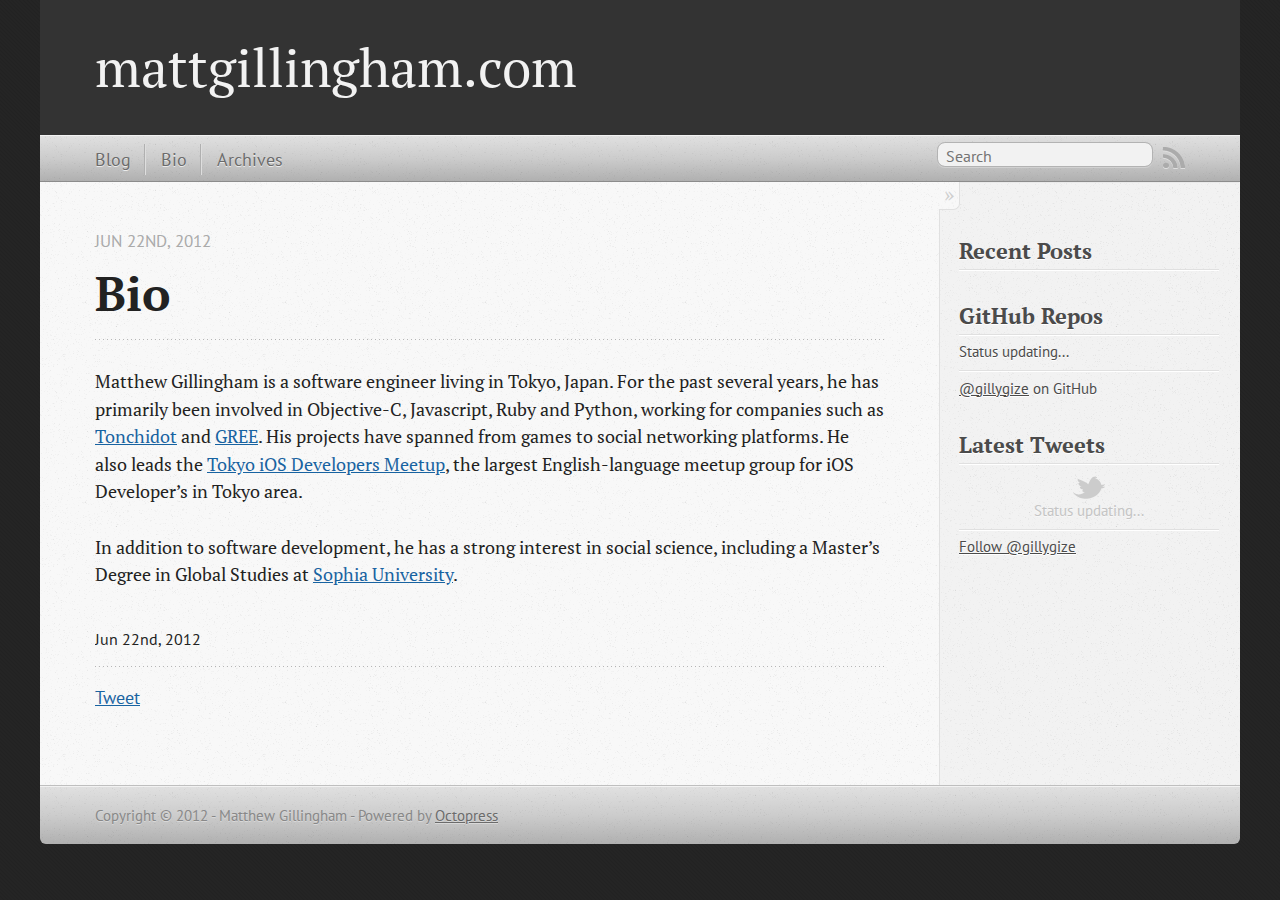
==== bio/index.html @ da64ce25 "Site updated at 2012-06-22 06:05:21 UTC" ====
<!DOCTYPE html>
<!--[if IEMobile 7 ]><html class="no-js iem7"><![endif]-->
<!--[if lt IE 9]><html class="no-js lte-ie8"><![endif]-->
<!--[if (gt IE 8)|(gt IEMobile 7)|!(IEMobile)|!(IE)]><!--><html class="no-js" lang="en"><!--<![endif]-->
<head>
  <meta charset="utf-8">
  <title>Bio - mattgillingham.com</title>
  <meta name="author" content="Matthew Gillingham">

  
  <meta name="description" content="Bio Jun 22nd, 2012 Matthew Gillingham is a software engineer living in Tokyo, Japan. For the past several years, he has primarily been involved in &hellip;">
  

  <!-- http://t.co/dKP3o1e -->
  <meta name="HandheldFriendly" content="True">
  <meta name="MobileOptimized" content="320">
  <meta name="viewport" content="width=device-width, initial-scale=1">

  
  <link rel="canonical" href="http://gillygize.github.com/bio/">
  <link href="/favicon.png" rel="icon">
  <link href="/stylesheets/screen.css" media="screen, projection" rel="stylesheet" type="text/css">
  <script src="/javascripts/modernizr-2.0.js"></script>
  <script src="/javascripts/ender.js"></script>
  <script src="/javascripts/octopress.js" type="text/javascript"></script>
  <link href="/atom.xml" rel="alternate" title="mattgillingham.com" type="application/atom+xml">
  <!--Fonts from Google"s Web font directory at http://google.com/webfonts -->
<link href="http://fonts.googleapis.com/css?family=PT+Serif:regular,italic,bold,bolditalic" rel="stylesheet" type="text/css">
<link href="http://fonts.googleapis.com/css?family=PT+Sans:regular,italic,bold,bolditalic" rel="stylesheet" type="text/css">

  
  <script type="text/javascript">
    var _gaq = _gaq || [];
    _gaq.push(['_setAccount', 'UA-32860506-1']);
    _gaq.push(['_trackPageview']);

    (function() {
      var ga = document.createElement('script'); ga.type = 'text/javascript'; ga.async = true;
      ga.src = ('https:' == document.location.protocol ? 'https://ssl' : 'http://www') + '.google-analytics.com/ga.js';
      var s = document.getElementsByTagName('script')[0]; s.parentNode.insertBefore(ga, s);
    })();
  </script>


</head>

<body   >
  <header role="banner"><hgroup>
  <h1><a href="/">mattgillingham.com</a></h1>
  
</hgroup>

</header>
  <nav role="navigation"><ul class="subscription" data-subscription="rss">
  <li><a href="/atom.xml" rel="subscribe-rss" title="subscribe via RSS">RSS</a></li>
  
</ul>
  
<form action="http://google.com/search" method="get">
  <fieldset role="search">
    <input type="hidden" name="q" value="site:gillygize.github.com" />
    <input class="search" type="text" name="q" results="0" placeholder="Search"/>
  </fieldset>
</form>
  
<ul class="main-navigation">
  <li><a href="/">Blog</a></li>
  <li><a href="/bio/">Bio</a></li>
  <li><a href="/blog/archives">Archives</a></li>
</ul>

</nav>
  <div id="main">
    <div id="content">
      <div>
<article role="article">
  
  <header>
    <h1 class="entry-title">Bio</h1>
    <p class="meta">








  


<time datetime="2012-06-22T14:16:00+09:00" pubdate data-updated="true">Jun 22<span>nd</span>, 2012</time></p>
  </header>
  
  <p>Matthew Gillingham is a software engineer living in Tokyo, Japan.  For the past several years, he has primarily been involved in Objective-C, Javascript, Ruby and Python, working for companies such as <a href="http://www.tonchidot.com">Tonchidot</a> and <a href="http://www.gree-corp.com">GREE</a>.  His projects have spanned from games to social networking platforms.  He also leads the <a href="http://www.meetup.com/TokyoiOSMeetup/">Tokyo iOS Developers Meetup</a>, the largest English-language meetup group for iOS Developer&#8217;s in Tokyo area.</p>

<p>In addition to software development, he has a strong interest in social science, including a Master&#8217;s Degree in Global Studies at <a href="http://www.sophia.ac.jp/eng">Sophia University</a>.</p>

  
    <footer>
      <p class="meta">
        
        








  


<time datetime="2012-06-22T14:16:00+09:00" pubdate data-updated="true">Jun 22<span>nd</span>, 2012</time>
        
      </p>
      
        <div class="sharing">
  
  <a href="http://twitter.com/share" class="twitter-share-button" data-url="http://gillygize.github.com/bio/index.html" data-via="gillygize" data-counturl="http://gillygize.github.com/bio/index.html" >Tweet</a>
  
  
  
</div>

      
    </footer>
  
</article>

</div>

<aside class="sidebar">
  
    <section>
  <h1>Recent Posts</h1>
  <ul id="recent_posts">
    
  </ul>
</section>

<section>
  <h1>GitHub Repos</h1>
  <ul id="gh_repos">
    <li class="loading">Status updating...</li>
  </ul>
  
  <a href="https://github.com/gillygize">@gillygize</a> on GitHub
  
  <script type="text/javascript">
    $.domReady(function(){
        if (!window.jXHR){
            var jxhr = document.createElement('script');
            jxhr.type = 'text/javascript';
            jxhr.src = '/javascripts/libs/jXHR.js';
            var s = document.getElementsByTagName('script')[0];
            s.parentNode.insertBefore(jxhr, s);
        }

        github.showRepos({
            user: 'gillygize',
            count: 1,
            skip_forks: true,
            target: '#gh_repos'
        });
    });
  </script>
  <script src="/javascripts/github.js" type="text/javascript"> </script>
</section>


<section>
  <h1>Latest Tweets</h1>
  <ul id="tweets">
    <li class="loading">Status updating...</li>
  </ul>
  <script type="text/javascript">
    $.domReady(function(){
      getTwitterFeed("gillygize", 4, false);
    });
  </script>
  <script src="/javascripts/twitter.js" type="text/javascript"> </script>
  
    <a href="http://twitter.com/gillygize" class="twitter-follow-button" data-show-count="false">Follow @gillygize</a>
  
</section>





  
</aside>


    </div>
  </div>
  <footer role="contentinfo"><p>
  Copyright &copy; 2012 - Matthew Gillingham -
  <span class="credit">Powered by <a href="http://octopress.org">Octopress</a></span>
</p>

</footer>
  







  <script type="text/javascript">
    (function(){
      var twitterWidgets = document.createElement('script');
      twitterWidgets.type = 'text/javascript';
      twitterWidgets.async = true;
      twitterWidgets.src = 'http://platform.twitter.com/widgets.js';
      document.getElementsByTagName('head')[0].appendChild(twitterWidgets);
    })();
  </script>





</body>
</html>
---- stylesheets/screen.css ----
html,body,div,span,applet,object,iframe,h1,h2,h3,h4,h5,h6,p,blockquote,pre,a,abbr,acronym,address,big,cite,code,del,dfn,em,img,ins,kbd,q,s,samp,small,strike,strong,sub,sup,tt,var,b,u,i,center,dl,dt,dd,ol,ul,li,fieldset,form,label,legend,table,caption,tbody,tfoot,thead,tr,th,td,article,aside,canvas,details,embed,figure,figcaption,footer,header,hgroup,menu,nav,output,ruby,section,summary,time,mark,audio,video{margin:0;padding:0;border:0;font-size:100%;font:inherit;vertical-align:baseline}body{line-height:1}ol,ul{list-style:none}table{border-collapse:collapse;border-spacing:0}caption,th,td{text-align:left;font-weight:normal;vertical-align:middle}q,blockquote{quotes:none}q:before,q:after,blockquote:before,blockquote:after{content:"";content:none}a img{border:none}article,aside,details,figcaption,figure,footer,header,hgroup,menu,nav,section,summary{display:block}article,aside,details,figcaption,figure,footer,header,hgroup,menu,nav,section,summary{display:block}a{color:#1863a1}a:visited{color:#751590}a:focus{color:#0181eb}a:hover{color:#0181eb}a:active{color:#01579f}aside.sidebar a{color:#1863a1}aside.sidebar a:focus{color:#0181eb}aside.sidebar a:hover{color:#0181eb}aside.sidebar a:active{color:#01579f}a{-webkit-transition:color 0.3s;-moz-transition:color 0.3s;-ms-transition:color 0.3s;-o-transition:color 0.3s;transition:color 0.3s}html{background:#252525 url('/images/line-tile.png?1340334889') top left}body>div{background:#f2f2f2 url('/images/noise.png?1340334889') top left;border-bottom:1px solid #bfbfbf}body>div>div{background:#f8f8f8 url('/images/noise.png?1340334889') top left;border-right:1px solid #e0e0e0}.heading,body>header h1,h1,h2,h3,h4,h5,h6{font-family:"PT Serif","Georgia","Helvetica Neue",Arial,sans-serif}.sans,body>header h2,article header p.meta,article>footer,#content .blog-index footer,html .gist .gist-file .gist-meta,#blog-archives a.category,#blog-archives time,aside.sidebar section,body>footer{font-family:"PT Sans","Helvetica Neue",Arial,sans-serif}.serif,body,#content .blog-index a[rel=full-article]{font-family:"PT Serif",Georgia,Times,"Times New Roman",serif}.mono,pre,code,tt,p code,li code{font-family:Menlo,Monaco,"Andale Mono","lucida console","Courier New",monospace}body>header h1{font-size:2.2em;font-family:"PT Serif","Georgia","Helvetica Neue",Arial,sans-serif;font-weight:normal;line-height:1.2em;margin-bottom:0.6667em}body>header h2{font-family:"PT Serif","Georgia","Helvetica Neue",Arial,sans-serif}body{line-height:1.5em;color:#222}h1{font-size:2.2em;line-height:1.2em}@media only screen and (min-width: 992px){body{font-size:1.15em}h1{font-size:2.6em;line-height:1.2em}}h1,h2,h3,h4,h5,h6{text-rendering:optimizelegibility;margin-bottom:1em;font-weight:bold}h2,section h1{font-size:1.5em}h3,section h2,section section h1{font-size:1.3em}h4,section h3,section section h2,section section section h1{font-size:1em}h5,section h4,section section h3{font-size:.9em}h6,section h5,section section h4,section section section h3{font-size:.8em}p,blockquote,ul,ol{margin-bottom:1.5em}ul{list-style-type:disc}ul ul{list-style-type:circle;margin-bottom:0px}ul ul ul{list-style-type:square;margin-bottom:0px}ol{list-style-type:decimal}ol ol{list-style-type:lower-alpha;margin-bottom:0px}ol ol ol{list-style-type:lower-roman;margin-bottom:0px}ul,ul ul,ul ol,ol,ol ul,ol ol{margin-left:1.3em}strong{font-weight:bold}em{font-style:italic}sup,sub{font-size:0.8em;position:relative;display:inline-block}sup{top:-0.5em}sub{bottom:-0.5em}q{font-style:italic}q:before{content:"\201C"}q:after{content:"\201D"}em,dfn{font-style:italic}strong,dfn{font-weight:bold}del,s{text-decoration:line-through}abbr,acronym{border-bottom:1px dotted;cursor:help}sub,sup{line-height:0}hr{margin-bottom:0.2em}small{font-size:.8em}big{font-size:1.2em}blockquote{font-style:italic;position:relative;font-size:1.2em;line-height:1.5em;padding-left:1em;border-left:4px solid rgba(170,170,170,0.5)}blockquote cite{font-style:italic}blockquote cite a{color:#aaa !important;word-wrap:break-word}blockquote cite:before{content:'\2014';padding-right:.3em;padding-left:.3em;color:#aaa}@media only screen and (min-width: 992px){blockquote{padding-left:1.5em;border-left-width:4px}}.pullquote-right:before,.pullquote-left:before{padding:0;border:none;content:attr(data-pullquote);float:right;width:45%;margin:.5em 0 1em 1.5em;position:relative;top:7px;font-size:1.4em;line-height:1.45em}.pullquote-left:before{float:left;margin:.5em 1.5em 1em 0}.force-wrap,article a,aside.sidebar a{white-space:-moz-pre-wrap;white-space:-pre-wrap;white-space:-o-pre-wrap;white-space:pre-wrap;word-wrap:break-word}.group,body>header,body>nav,body>footer,body #content>article,body #content>div>article,body #content>div>section,body div.pagination,aside.sidebar,#main,#content,.sidebar{*zoom:1}.group:after,body>header:after,body>nav:after,body>footer:after,body #content>article:after,body #content>div>article:after,body #content>div>section:after,body div.pagination:after,aside.sidebar:after,#main:after,#content:after,.sidebar:after{content:"";display:table;clear:both}body{-webkit-text-size-adjust:none;max-width:1200px;position:relative;margin:0 auto}body>header,body>nav,body>footer,body #content>article,body #content>div>article,body #content>div>section{padding-left:18px;padding-right:18px}@media only screen and (min-width: 480px){body>header,body>nav,body>footer,body #content>article,body #content>div>article,body #content>div>section{padding-left:25px;padding-right:25px}}@media only screen and (min-width: 768px){body>header,body>nav,body>footer,body #content>article,body #content>div>article,body #content>div>section{padding-left:35px;padding-right:35px}}@media only screen and (min-width: 992px){body>header,body>nav,body>footer,body #content>article,body #content>div>article,body #content>div>section{padding-left:55px;padding-right:55px}}body div.pagination{margin-left:18px;margin-right:18px}@media only screen and (min-width: 480px){body div.pagination{margin-left:25px;margin-right:25px}}@media only screen and (min-width: 768px){body div.pagination{margin-left:35px;margin-right:35px}}@media only screen and (min-width: 992px){body div.pagination{margin-left:55px;margin-right:55px}}body>header{font-size:1em;padding-top:1.5em;padding-bottom:1.5em}#content{overflow:hidden}#content>div,#content>article{width:100%}aside.sidebar{float:none;padding:0 18px 1px;background-color:#f7f7f7;border-top:1px solid #e0e0e0}.flex-content,article img,article video,article .flash-video,aside.sidebar img{max-width:100%;height:auto}.basic-alignment.left,article img.left,article video.left,article .left.flash-video,aside.sidebar img.left{float:left;margin-right:1.5em}.basic-alignment.right,article img.right,article video.right,article .right.flash-video,aside.sidebar img.right{float:right;margin-left:1.5em}.basic-alignment.center,article img.center,article video.center,article .center.flash-video,aside.sidebar img.center{display:block;margin:0 auto 1.5em}.basic-alignment.left,article img.left,article video.left,article .left.flash-video,aside.sidebar img.left,.basic-alignment.right,article img.right,article video.right,article .right.flash-video,aside.sidebar img.right{margin-bottom:.8em}.toggle-sidebar,.no-sidebar .toggle-sidebar{display:none}@media only screen and (min-width: 750px){body.sidebar-footer aside.sidebar{float:none;width:auto;clear:left;margin:0;padding:0 35px 1px;background-color:#f7f7f7;border-top:1px solid #eaeaea}body.sidebar-footer aside.sidebar section.odd,body.sidebar-footer aside.sidebar section.even{float:left;width:48%}body.sidebar-footer aside.sidebar section.odd{margin-left:0}body.sidebar-footer aside.sidebar section.even{margin-left:4%}body.sidebar-footer aside.sidebar.thirds section{width:30%;margin-left:5%}body.sidebar-footer aside.sidebar.thirds section.first{margin-left:0;clear:both}}body.sidebar-footer #content{margin-right:0px}body.sidebar-footer .toggle-sidebar{display:none}@media only screen and (min-width: 550px){body>header{font-size:1em}}@media only screen and (min-width: 750px){aside.sidebar{float:none;width:auto;clear:left;margin:0;padding:0 35px 1px;background-color:#f7f7f7;border-top:1px solid #eaeaea}aside.sidebar section.odd,aside.sidebar section.even{float:left;width:48%}aside.sidebar section.odd{margin-left:0}aside.sidebar section.even{margin-left:4%}aside.sidebar.thirds section{width:30%;margin-left:5%}aside.sidebar.thirds section.first{margin-left:0;clear:both}}@media only screen and (min-width: 768px){body{-webkit-text-size-adjust:auto}body>header{font-size:1.2em}#main{padding:0;margin:0 auto}#content{overflow:visible;margin-right:240px;position:relative}.no-sidebar #content{margin-right:0;border-right:0}.collapse-sidebar #content{margin-right:20px}#content>div,#content>article{padding-top:17.5px;padding-bottom:17.5px;float:left}aside.sidebar{width:210px;padding:0 15px 15px;background:none;clear:none;float:left;margin:0 -100% 0 0}aside.sidebar section{width:auto;margin-left:0}aside.sidebar section.odd,aside.sidebar section.even{float:none;width:auto;margin-left:0}.collapse-sidebar aside.sidebar{float:none;width:auto;clear:left;margin:0;padding:0 35px 1px;background-color:#f7f7f7;border-top:1px solid #eaeaea}.collapse-sidebar aside.sidebar section.odd,.collapse-sidebar aside.sidebar section.even{float:left;width:48%}.collapse-sidebar aside.sidebar section.odd{margin-left:0}.collapse-sidebar aside.sidebar section.even{margin-left:4%}.collapse-sidebar aside.sidebar.thirds section{width:30%;margin-left:5%}.collapse-sidebar aside.sidebar.thirds section.first{margin-left:0;clear:both}}@media only screen and (min-width: 992px){body>header{font-size:1.3em}#content{margin-right:300px}#content>div,#content>article{padding-top:27.5px;padding-bottom:27.5px}aside.sidebar{width:260px;padding:1.2em 20px 20px}.collapse-sidebar aside.sidebar{padding-left:55px;padding-right:55px}}@media only screen and (min-width: 768px){ul,ol{margin-left:0}}body>header{background:#333}body>header h1{display:inline-block;margin:0}body>header h1 a,body>header h1 a:visited,body>header h1 a:hover{color:#f2f2f2;text-decoration:none}body>header h2{margin:.2em 0 0;font-size:1em;color:#aaa;font-weight:normal}body>nav{position:relative;background-color:#ccc;background:url('/images/noise.png?1340334889'),-webkit-gradient(linear, 50% 0%, 50% 100%, color-stop(0%, #e0e0e0), color-stop(50%, #cccccc), color-stop(100%, #b0b0b0));background:url('/images/noise.png?1340334889'),-webkit-linear-gradient(#e0e0e0,#cccccc,#b0b0b0);background:url('/images/noise.png?1340334889'),-moz-linear-gradient(#e0e0e0,#cccccc,#b0b0b0);background:url('/images/noise.png?1340334889'),-o-linear-gradient(#e0e0e0,#cccccc,#b0b0b0);background:url('/images/noise.png?1340334889'),-ms-linear-gradient(#e0e0e0,#cccccc,#b0b0b0);background:url('/images/noise.png?1340334889'),linear-gradient(#e0e0e0,#cccccc,#b0b0b0);border-top:1px solid #f2f2f2;border-bottom:1px solid #8c8c8c;padding-top:.35em;padding-bottom:.35em}body>nav form{-webkit-background-clip:padding;-moz-background-clip:padding;background-clip:padding-box;margin:0;padding:0}body>nav form .search{padding:.3em .5em 0;font-size:.85em;font-family:"PT Sans","Helvetica Neue",Arial,sans-serif;line-height:1.1em;width:95%;-webkit-border-radius:0.5em;-moz-border-radius:0.5em;-ms-border-radius:0.5em;-o-border-radius:0.5em;border-radius:0.5em;-webkit-background-clip:padding;-moz-background-clip:padding;background-clip:padding-box;-webkit-box-shadow:#d1d1d1 0 1px;-moz-box-shadow:#d1d1d1 0 1px;box-shadow:#d1d1d1 0 1px;background-color:#f2f2f2;border:1px solid #b3b3b3;color:#888}body>nav form .search:focus{color:#444;border-color:#80b1df;-webkit-box-shadow:#80b1df 0 0 4px,#80b1df 0 0 3px inset;-moz-box-shadow:#80b1df 0 0 4px,#80b1df 0 0 3px inset;box-shadow:#80b1df 0 0 4px,#80b1df 0 0 3px inset;background-color:#fff;outline:none}body>nav fieldset[role=search]{float:right;width:48%}body>nav fieldset.mobile-nav{float:left;width:48%}body>nav fieldset.mobile-nav select{width:100%;font-size:.8em;border:1px solid #888}body>nav ul{display:none}@media only screen and (min-width: 550px){body>nav{font-size:.9em}body>nav ul{margin:0;padding:0;border:0;overflow:hidden;*zoom:1;float:left;display:block;padding-top:.15em}body>nav ul li{list-style-image:none;list-style-type:none;margin-left:0;white-space:nowrap;display:inline;float:left;padding-left:0;padding-right:0}body>nav ul li:first-child,body>nav ul li.first{padding-left:0}body>nav ul li:last-child{padding-right:0}body>nav ul li.last{padding-right:0}body>nav ul.subscription{margin-left:.8em;float:right}body>nav ul.subscription li:last-child a{padding-right:0}body>nav ul li{margin:0}body>nav a{color:#6b6b6b;font-family:"PT Sans","Helvetica Neue",Arial,sans-serif;text-shadow:#ebebeb 0 1px;float:left;text-decoration:none;font-size:1.1em;padding:.1em 0;line-height:1.5em}body>nav a:visited{color:#6b6b6b}body>nav a:hover{color:#2b2b2b}body>nav li+li{border-left:1px solid #b0b0b0;margin-left:.8em}body>nav li+li a{padding-left:.8em;border-left:1px solid #dedede}body>nav form{float:right;text-align:left;padding-left:.8em;width:175px}body>nav form .search{width:93%;font-size:.95em;line-height:1.2em}body>nav ul[data-subscription$=email]+form{width:97px}body>nav ul[data-subscription$=email]+form .search{width:91%}body>nav fieldset.mobile-nav{display:none}body>nav fieldset[role=search]{width:99%}}@media only screen and (min-width: 992px){body>nav form{width:215px}body>nav ul[data-subscription$=email]+form{width:147px}}.no-placeholder body>nav .search{background:#f2f2f2 url('/images/search.png?1340334889') 0.3em 0.25em no-repeat;text-indent:1.3em}@media only screen and (min-width: 550px){.maskImage body>nav ul[data-subscription$=email]+form{width:123px}}@media only screen and (min-width: 992px){.maskImage body>nav ul[data-subscription$=email]+form{width:173px}}.maskImage ul.subscription{position:relative;top:.2em}.maskImage ul.subscription li,.maskImage ul.subscription a{border:0;padding:0}.maskImage a[rel=subscribe-rss]{position:relative;top:0px;text-indent:-999999em;background-color:#dedede;border:0;padding:0}.maskImage a[rel=subscribe-rss],.maskImage a[rel=subscribe-rss]:after{-webkit-mask-image:url('/images/rss.png?1340334889');-moz-mask-image:url('/images/rss.png?1340334889');-ms-mask-image:url('/images/rss.png?1340334889');-o-mask-image:url('/images/rss.png?1340334889');mask-image:url('/images/rss.png?1340334889');-webkit-mask-repeat:no-repeat;-moz-mask-repeat:no-repeat;-ms-mask-repeat:no-repeat;-o-mask-repeat:no-repeat;mask-repeat:no-repeat;width:22px;height:22px}.maskImage a[rel=subscribe-rss]:after{content:"";position:absolute;top:-1px;left:0;background-color:#ababab}.maskImage a[rel=subscribe-rss]:hover:after{background-color:#9e9e9e}.maskImage a[rel=subscribe-email]{position:relative;top:0px;text-indent:-999999em;background-color:#dedede;border:0;padding:0}.maskImage a[rel=subscribe-email],.maskImage a[rel=subscribe-email]:after{-webkit-mask-image:url('/images/email.png?1340334889');-moz-mask-image:url('/images/email.png?1340334889');-ms-mask-image:url('/images/email.png?1340334889');-o-mask-image:url('/images/email.png?1340334889');mask-image:url('/images/email.png?1340334889');-webkit-mask-repeat:no-repeat;-moz-mask-repeat:no-repeat;-ms-mask-repeat:no-repeat;-o-mask-repeat:no-repeat;mask-repeat:no-repeat;width:28px;height:22px}.maskImage a[rel=subscribe-email]:after{content:"";position:absolute;top:-1px;left:0;background-color:#ababab}.maskImage a[rel=subscribe-email]:hover:after{background-color:#9e9e9e}article{padding-top:1em}article header{position:relative;padding-top:2em;padding-bottom:1em;margin-bottom:1em;background:url('[data-uri]') bottom left repeat-x}article header h1{margin:0}article header h1 a{text-decoration:none}article header h1 a:hover{text-decoration:underline}article header p{font-size:.9em;color:#aaa;margin:0}article header p.meta{text-transform:uppercase;position:absolute;top:0}@media only screen and (min-width: 768px){article header{margin-bottom:1.5em;padding-bottom:1em;background:url('[data-uri]') bottom left repeat-x}}article h2{padding-top:0.8em;background:url('[data-uri]') top left repeat-x}.entry-content article h2:first-child,article header+h2{padding-top:0}article h2:first-child,article header+h2{background:none}article .feature{padding-top:.5em;margin-bottom:1em;padding-bottom:1em;background:url('[data-uri]') bottom left repeat-x;font-size:2.0em;font-style:italic;line-height:1.3em}article img,article video,article .flash-video{-webkit-border-radius:0.3em;-moz-border-radius:0.3em;-ms-border-radius:0.3em;-o-border-radius:0.3em;border-radius:0.3em;-webkit-box-shadow:rgba(0,0,0,0.15) 0 1px 4px;-moz-box-shadow:rgba(0,0,0,0.15) 0 1px 4px;box-shadow:rgba(0,0,0,0.15) 0 1px 4px;-webkit-box-sizing:border-box;-moz-box-sizing:border-box;box-sizing:border-box;border:#fff 0.5em solid}article video,article .flash-video{margin:0 auto 1.5em}article video{display:block;width:100%}article .flash-video>div{position:relative;display:block;padding-bottom:56.25%;padding-top:1px;height:0;overflow:hidden}article .flash-video>div iframe,article .flash-video>div object,article .flash-video>div embed{position:absolute;top:0;left:0;width:100%;height:100%}article>footer{padding-bottom:2.5em;margin-top:2em}article>footer p.meta{margin-bottom:.8em;font-size:.85em;clear:both;overflow:hidden}.blog-index article+article{background:url('[data-uri]') top left repeat-x}#content .blog-index{padding-top:0;padding-bottom:0}#content .blog-index article{padding-top:2em}#content .blog-index article header{background:none;padding-bottom:0}#content .blog-index article h1{font-size:2.2em}#content .blog-index article h1 a{color:inherit}#content .blog-index article h1 a:hover{color:#0181eb}#content .blog-index a[rel=full-article]{background:#ebebeb;display:inline-block;padding:.4em .8em;margin-right:.5em;text-decoration:none;color:#666;-webkit-transition:background-color 0.5s;-moz-transition:background-color 0.5s;-ms-transition:background-color 0.5s;-o-transition:background-color 0.5s;transition:background-color 0.5s}#content .blog-index a[rel=full-article]:hover{background:#0181eb;text-shadow:none;color:#f8f8f8}#content .blog-index footer{margin-top:1em}.separator,article>footer .byline+time:before,article>footer time+time:before,article>footer .comments:before,article>footer .byline ~ .categories:before{content:"\2022 ";padding:0 .4em 0 .2em;display:inline-block}#content div.pagination{text-align:center;font-size:.95em;position:relative;background:url('[data-uri]') top left repeat-x;padding-top:1.5em;padding-bottom:1.5em}#content div.pagination a{text-decoration:none;color:#aaa}#content div.pagination a.prev{position:absolute;left:0}#content div.pagination a.next{position:absolute;right:0}#content div.pagination a:hover{color:#0181eb}#content div.pagination a[href*=archive]:before,#content div.pagination a[href*=archive]:after{content:'\2014';padding:0 .3em}p.meta+.sharing{padding-top:1em;padding-left:0;background:url('[data-uri]') top left repeat-x}#fb-root{display:none}.highlight,html .gist .gist-file .gist-syntax .gist-highlight{border:1px solid #05232b !important}.highlight table td.code,html .gist .gist-file .gist-syntax .gist-highlight table td.code{width:100%}.highlight .line-numbers,html .gist .gist-file .gist-syntax .gist-highlight .line-numbers{text-align:right;font-size:13px;line-height:1.45em;background:#073642 url('/images/noise.png?1340334889') top left !important;border-right:1px solid #00232c !important;-webkit-box-shadow:#083e4b -1px 0 inset;-moz-box-shadow:#083e4b -1px 0 inset;box-shadow:#083e4b -1px 0 inset;text-shadow:#021014 0 -1px;padding:.8em !important;-webkit-border-radius:0;-moz-border-radius:0;-ms-border-radius:0;-o-border-radius:0;border-radius:0}.highlight .line-numbers span,html .gist .gist-file .gist-syntax .gist-highlight .line-numbers span{color:#586e75 !important}figure.code,.gist-file,pre{-webkit-box-shadow:rgba(0,0,0,0.06) 0 0 10px;-moz-box-shadow:rgba(0,0,0,0.06) 0 0 10px;box-shadow:rgba(0,0,0,0.06) 0 0 10px}figure.code .highlight pre,.gist-file .highlight pre,pre .highlight pre{-webkit-box-shadow:none;-moz-box-shadow:none;box-shadow:none}html .gist .gist-file{margin-bottom:1.8em;position:relative;border:none;padding-top:26px !important}html .gist .gist-file .gist-syntax{border-bottom:0 !important;background:none !important}html .gist .gist-file .gist-syntax .gist-highlight{background:#002b36 !important}html .gist .gist-file .gist-meta{padding:.6em 0.8em;border:1px solid #083e4b !important;color:#586e75;font-size:.7em !important;background:#073642 url('/images/noise.png?1340334889') top left;line-height:1.5em}html .gist .gist-file .gist-meta a{color:#75878b !important;text-decoration:none}html .gist .gist-file .gist-meta a:hover{text-decoration:underline}html .gist .gist-file .gist-meta a:hover{color:#93a1a1 !important}html .gist .gist-file .gist-meta a[href*='#file']{position:absolute;top:0;left:0;right:-10px;color:#474747 !important}html .gist .gist-file .gist-meta a[href*='#file']:hover{color:#1863a1 !important}html .gist .gist-file .gist-meta a[href*=raw]{top:.4em}pre{background:#002b36 url('/images/noise.png?1340334889') top left;-webkit-border-radius:0.4em;-moz-border-radius:0.4em;-ms-border-radius:0.4em;-o-border-radius:0.4em;border-radius:0.4em;border:1px solid #05232b;line-height:1.45em;font-size:13px;margin-bottom:2.1em;padding:.8em 1em;color:#93a1a1;overflow:auto}h3.filename+pre{-moz-border-radius-topleft:0px;-webkit-border-top-left-radius:0px;-ms-border-top-left-radius:0px;-o-border-top-left-radius:0px;border-top-left-radius:0px;-moz-border-radius-topright:0px;-webkit-border-top-right-radius:0px;-ms-border-top-right-radius:0px;-o-border-top-right-radius:0px;border-top-right-radius:0px}p code,li code{display:inline-block;white-space:no-wrap;background:#fff;font-size:.8em;line-height:1.5em;color:#555;border:1px solid #ddd;-webkit-border-radius:0.4em;-moz-border-radius:0.4em;-ms-border-radius:0.4em;-o-border-radius:0.4em;border-radius:0.4em;padding:0 .3em;margin:-1px 0}p pre code,li pre code{font-size:1em !important;background:none;border:none}.pre-code,html .gist .gist-file .gist-syntax .gist-highlight pre,.highlight code{font-family:Menlo,Monaco,"Andale Mono","lucida console","Courier New",monospace !important;overflow:scroll;overflow-y:hidden;display:block;padding:.8em !important;overflow-x:auto;line-height:1.45em;background:#002b36 url('/images/noise.png?1340334889') top left !important;color:#93a1a1 !important}.pre-code *::-moz-selection,html .gist .gist-file .gist-syntax .gist-highlight pre *::-moz-selection,.highlight code *::-moz-selection{background:#386774;color:inherit;text-shadow:#002b36 0 1px}.pre-code *::-webkit-selection,html .gist .gist-file .gist-syntax .gist-highlight pre *::-webkit-selection,.highlight code *::-webkit-selection{background:#386774;color:inherit;text-shadow:#002b36 0 1px}.pre-code *::selection,html .gist .gist-file .gist-syntax .gist-highlight pre *::selection,.highlight code *::selection{background:#386774;color:inherit;text-shadow:#002b36 0 1px}.pre-code span,html .gist .gist-file .gist-syntax .gist-highlight pre span,.highlight code span{color:#93a1a1 !important}.pre-code span,html .gist .gist-file .gist-syntax .gist-highlight pre span,.highlight code span{font-style:normal !important;font-weight:normal !important}.pre-code .c,html .gist .gist-file .gist-syntax .gist-highlight pre .c,.highlight code .c{color:#586e75 !important;font-style:italic !important}.pre-code .cm,html .gist .gist-file .gist-syntax .gist-highlight pre .cm,.highlight code .cm{color:#586e75 !important;font-style:italic !important}.pre-code .cp,html .gist .gist-file .gist-syntax .gist-highlight pre .cp,.highlight code .cp{color:#586e75 !important;font-style:italic !important}.pre-code .c1,html .gist .gist-file .gist-syntax .gist-highlight pre .c1,.highlight code .c1{color:#586e75 !important;font-style:italic !important}.pre-code .cs,html .gist .gist-file .gist-syntax .gist-highlight pre .cs,.highlight code .cs{color:#586e75 !important;font-weight:bold !important;font-style:italic !important}.pre-code .err,html .gist .gist-file .gist-syntax .gist-highlight pre .err,.highlight code .err{color:#dc322f !important;background:none !important}.pre-code .k,html .gist .gist-file .gist-syntax .gist-highlight pre .k,.highlight code .k{color:#cb4b16 !important}.pre-code .o,html .gist .gist-file .gist-syntax .gist-highlight pre .o,.highlight code .o{color:#93a1a1 !important;font-weight:bold !important}.pre-code .p,html .gist .gist-file .gist-syntax .gist-highlight pre .p,.highlight code .p{color:#93a1a1 !important}.pre-code .ow,html .gist .gist-file .gist-syntax .gist-highlight pre .ow,.highlight code .ow{color:#2aa198 !important;font-weight:bold !important}.pre-code .gd,html .gist .gist-file .gist-syntax .gist-highlight pre .gd,.highlight code .gd{color:#93a1a1 !important;background-color:#372c34 !important;display:inline-block}.pre-code .gd .x,html .gist .gist-file .gist-syntax .gist-highlight pre .gd .x,.highlight code .gd .x{color:#93a1a1 !important;background-color:#4d2d33 !important;display:inline-block}.pre-code .ge,html .gist .gist-file .gist-syntax .gist-highlight pre .ge,.highlight code .ge{color:#93a1a1 !important;font-style:italic !important}.pre-code .gh,html .gist .gist-file .gist-syntax .gist-highlight pre .gh,.highlight code .gh{color:#586e75 !important}.pre-code .gi,html .gist .gist-file .gist-syntax .gist-highlight pre .gi,.highlight code .gi{color:#93a1a1 !important;background-color:#1a412b !important;display:inline-block}.pre-code .gi .x,html .gist .gist-file .gist-syntax .gist-highlight pre .gi .x,.highlight code .gi .x{color:#93a1a1 !important;background-color:#355720 !important;display:inline-block}.pre-code .gs,html .gist .gist-file .gist-syntax .gist-highlight pre .gs,.highlight code .gs{color:#93a1a1 !important;font-weight:bold !important}.pre-code .gu,html .gist .gist-file .gist-syntax .gist-highlight pre .gu,.highlight code .gu{color:#6c71c4 !important}.pre-code .kc,html .gist .gist-file .gist-syntax .gist-highlight pre .kc,.highlight code .kc{color:#859900 !important;font-weight:bold !important}.pre-code .kd,html .gist .gist-file .gist-syntax .gist-highlight pre .kd,.highlight code .kd{color:#268bd2 !important}.pre-code .kp,html .gist .gist-file .gist-syntax .gist-highlight pre .kp,.highlight code .kp{color:#cb4b16 !important;font-weight:bold !important}.pre-code .kr,html .gist .gist-file .gist-syntax .gist-highlight pre .kr,.highlight code .kr{color:#d33682 !important;font-weight:bold !important}.pre-code .kt,html .gist .gist-file .gist-syntax .gist-highlight pre .kt,.highlight code .kt{color:#2aa198 !important}.pre-code .n,html .gist .gist-file .gist-syntax .gist-highlight pre .n,.highlight code .n{color:#268bd2 !important}.pre-code .na,html .gist .gist-file .gist-syntax .gist-highlight pre .na,.highlight code .na{color:#268bd2 !important}.pre-code .nb,html .gist .gist-file .gist-syntax .gist-highlight pre .nb,.highlight code .nb{color:#859900 !important}.pre-code .nc,html .gist .gist-file .gist-syntax .gist-highlight pre .nc,.highlight code .nc{color:#d33682 !important}.pre-code .no,html .gist .gist-file .gist-syntax .gist-highlight pre .no,.highlight code .no{color:#b58900 !important}.pre-code .nl,html .gist .gist-file .gist-syntax .gist-highlight pre .nl,.highlight code .nl{color:#859900 !important}.pre-code .ne,html .gist .gist-file .gist-syntax .gist-highlight pre .ne,.highlight code .ne{color:#268bd2 !important;font-weight:bold !important}.pre-code .nf,html .gist .gist-file .gist-syntax .gist-highlight pre .nf,.highlight code .nf{color:#268bd2 !important;font-weight:bold !important}.pre-code .nn,html .gist .gist-file .gist-syntax .gist-highlight pre .nn,.highlight code .nn{color:#b58900 !important}.pre-code .nt,html .gist .gist-file .gist-syntax .gist-highlight pre .nt,.highlight code .nt{color:#268bd2 !important;font-weight:bold !important}.pre-code .nx,html .gist .gist-file .gist-syntax .gist-highlight pre .nx,.highlight code .nx{color:#b58900 !important}.pre-code .vg,html .gist .gist-file .gist-syntax .gist-highlight pre .vg,.highlight code .vg{color:#268bd2 !important}.pre-code .vi,html .gist .gist-file .gist-syntax .gist-highlight pre .vi,.highlight code .vi{color:#268bd2 !important}.pre-code .nv,html .gist .gist-file .gist-syntax .gist-highlight pre .nv,.highlight code .nv{color:#268bd2 !important}.pre-code .mf,html .gist .gist-file .gist-syntax .gist-highlight pre .mf,.highlight code .mf{color:#2aa198 !important}.pre-code .m,html .gist .gist-file .gist-syntax .gist-highlight pre .m,.highlight code .m{color:#2aa198 !important}.pre-code .mh,html .gist .gist-file .gist-syntax .gist-highlight pre .mh,.highlight code .mh{color:#2aa198 !important}.pre-code .mi,html .gist .gist-file .gist-syntax .gist-highlight pre .mi,.highlight code .mi{color:#2aa198 !important}.pre-code .s,html .gist .gist-file .gist-syntax .gist-highlight pre .s,.highlight code .s{color:#2aa198 !important}.pre-code .sd,html .gist .gist-file .gist-syntax .gist-highlight pre .sd,.highlight code .sd{color:#2aa198 !important}.pre-code .s2,html .gist .gist-file .gist-syntax .gist-highlight pre .s2,.highlight code .s2{color:#2aa198 !important}.pre-code .se,html .gist .gist-file .gist-syntax .gist-highlight pre .se,.highlight code .se{color:#dc322f !important}.pre-code .si,html .gist .gist-file .gist-syntax .gist-highlight pre .si,.highlight code .si{color:#268bd2 !important}.pre-code .sr,html .gist .gist-file .gist-syntax .gist-highlight pre .sr,.highlight code .sr{color:#2aa198 !important}.pre-code .s1,html .gist .gist-file .gist-syntax .gist-highlight pre .s1,.highlight code .s1{color:#2aa198 !important}.pre-code div .gd,html .gist .gist-file .gist-syntax .gist-highlight pre div .gd,.highlight code div .gd,.pre-code div .gd .x,html .gist .gist-file .gist-syntax .gist-highlight pre div .gd .x,.highlight code div .gd .x,.pre-code div .gi,html .gist .gist-file .gist-syntax .gist-highlight pre div .gi,.highlight code div .gi,.pre-code div .gi .x,html .gist .gist-file .gist-syntax .gist-highlight pre div .gi .x,.highlight code div .gi .x{display:inline-block;width:100%}.highlight,.gist-highlight{margin-bottom:1.8em;background:#002b36;overflow-y:hidden;overflow-x:auto}.highlight pre,.gist-highlight pre{background:none;-webkit-border-radius:none;-moz-border-radius:none;-ms-border-radius:none;-o-border-radius:none;border-radius:none;border:none;padding:0;margin-bottom:0}pre::-webkit-scrollbar,.highlight::-webkit-scrollbar,.gist-highlight::-webkit-scrollbar{height:.5em;background:rgba(255,255,255,0.15)}pre::-webkit-scrollbar-thumb:horizontal,.highlight::-webkit-scrollbar-thumb:horizontal,.gist-highlight::-webkit-scrollbar-thumb:horizontal{background:rgba(255,255,255,0.2);-webkit-border-radius:4px;border-radius:4px}.highlight code{background:#000}figure.code{background:none;padding:0;border:0;margin-bottom:1.5em}figure.code pre{margin-bottom:0}figure.code figcaption{position:relative}figure.code .highlight{margin-bottom:0}.code-title,html .gist .gist-file .gist-meta a[href*='#file'],h3.filename,figure.code figcaption{text-align:center;font-size:13px;line-height:2em;text-shadow:#cbcccc 0 1px 0;color:#474747;font-weight:normal;margin-bottom:0;-moz-border-radius-topleft:5px;-webkit-border-top-left-radius:5px;-ms-border-top-left-radius:5px;-o-border-top-left-radius:5px;border-top-left-radius:5px;-moz-border-radius-topright:5px;-webkit-border-top-right-radius:5px;-ms-border-top-right-radius:5px;-o-border-top-right-radius:5px;border-top-right-radius:5px;font-family:"Helvetica Neue", Arial, "Lucida Grande", "Lucida Sans Unicode", Lucida, sans-serif;background:#aaa url('/images/code_bg.png?1340334889') top repeat-x;border:1px solid #565656;border-top-color:#cbcbcb;border-left-color:#a5a5a5;border-right-color:#a5a5a5;border-bottom:0}.download-source,html .gist .gist-file .gist-meta a[href*=raw],figure.code figcaption a{position:absolute;right:.8em;text-decoration:none;color:#666 !important;z-index:1;font-size:13px;text-shadow:#cbcccc 0 1px 0;padding-left:3em}.download-source:hover,html .gist .gist-file .gist-meta a[href*=raw]:hover,figure.code figcaption a:hover{text-decoration:underline}#archive #content>div,#archive #content>div>article{padding-top:0}#blog-archives{color:#aaa}#blog-archives article{padding:1em 0 1em;position:relative;background:url('[data-uri]') bottom left repeat-x}#blog-archives article:last-child{background:none}#blog-archives article footer{padding:0;margin:0}#blog-archives h1{color:#222;margin-bottom:.3em}#blog-archives h2{display:none}#blog-archives h1{font-size:1.5em}#blog-archives h1 a{text-decoration:none;color:inherit;font-weight:normal;display:inline-block}#blog-archives h1 a:hover{text-decoration:underline}#blog-archives h1 a:hover{color:#0181eb}#blog-archives a.category,#blog-archives time{color:#aaa}#blog-archives .entry-content{display:none}#blog-archives time{font-size:.9em;line-height:1.2em}#blog-archives time .month,#blog-archives time .day{display:inline-block}#blog-archives time .month{text-transform:uppercase}#blog-archives p{margin-bottom:1em}#blog-archives a,#blog-archives .entry-content a{color:inherit}#blog-archives a:hover,#blog-archives .entry-content a:hover{color:#0181eb}#blog-archives a:hover{color:#0181eb}@media only screen and (min-width: 550px){#blog-archives article{margin-left:5em}#blog-archives h2{margin-bottom:.3em;font-weight:normal;display:inline-block;position:relative;top:-1px;float:left}#blog-archives h2:first-child{padding-top:.75em}#blog-archives time{position:absolute;text-align:right;left:0em;top:1.8em}#blog-archives .year{display:none}#blog-archives article{padding-left:4.5em;padding-bottom:.7em}#blog-archives a.category{line-height:1.1em}}#content>.category article{margin-left:0;padding-left:6.8em}#content>.category .year{display:inline}.side-shadow-border,aside.sidebar section h1,aside.sidebar li{-webkit-box-shadow:#fff 0 1px;-moz-box-shadow:#fff 0 1px;box-shadow:#fff 0 1px}aside.sidebar{overflow:hidden;color:#4b4b4b;text-shadow:#fff 0 1px}aside.sidebar section{font-size:.8em;line-height:1.4em;margin-bottom:1.5em}aside.sidebar section h1{margin:1.5em 0 0;padding-bottom:.2em;border-bottom:1px solid #e0e0e0}aside.sidebar section h1+p{padding-top:.4em}aside.sidebar img{-webkit-border-radius:0.3em;-moz-border-radius:0.3em;-ms-border-radius:0.3em;-o-border-radius:0.3em;border-radius:0.3em;-webkit-box-shadow:rgba(0,0,0,0.15) 0 1px 4px;-moz-box-shadow:rgba(0,0,0,0.15) 0 1px 4px;box-shadow:rgba(0,0,0,0.15) 0 1px 4px;-webkit-box-sizing:border-box;-moz-box-sizing:border-box;box-sizing:border-box;border:#fff 0.3em solid}aside.sidebar ul{margin-bottom:0.5em;margin-left:0}aside.sidebar li{list-style:none;padding:.5em 0;margin:0;border-bottom:1px solid #e0e0e0}aside.sidebar li p:last-child{margin-bottom:0}aside.sidebar a{color:inherit;-webkit-transition:color 0.5s;-moz-transition:color 0.5s;-ms-transition:color 0.5s;-o-transition:color 0.5s;transition:color 0.5s}aside.sidebar:hover a{color:#1863a1}aside.sidebar:hover a:hover{color:#0181eb}.aside-alt-link,#tweets a[href*='twitter.com/search'],#pinboard_linkroll .pin-tag{color:#7e7e7e}.aside-alt-link:hover,#tweets a[href*='twitter.com/search']:hover,#pinboard_linkroll .pin-tag:hover{color:#0181eb}@media only screen and (min-width: 768px){.toggle-sidebar{outline:none;position:absolute;right:-10px;top:0;bottom:0;display:inline-block;text-decoration:none;color:#cecece;width:9px;cursor:pointer}.toggle-sidebar:hover{background:#e9e9e9;background:-webkit-gradient(linear, 0% 50%, 100% 50%, color-stop(0%, rgba(224,224,224,0.5)), color-stop(100%, rgba(224,224,224,0)));background:-webkit-linear-gradient(left, rgba(224,224,224,0.5),rgba(224,224,224,0));background:-moz-linear-gradient(left, rgba(224,224,224,0.5),rgba(224,224,224,0));background:-o-linear-gradient(left, rgba(224,224,224,0.5),rgba(224,224,224,0));background:-ms-linear-gradient(left, rgba(224,224,224,0.5),rgba(224,224,224,0));background:linear-gradient(left, rgba(224,224,224,0.5),rgba(224,224,224,0))}.toggle-sidebar:after{position:absolute;right:-11px;top:0;width:20px;font-size:1.2em;line-height:1.1em;padding-bottom:.15em;-moz-border-radius-bottomright:0.3em;-webkit-border-bottom-right-radius:0.3em;-ms-border-bottom-right-radius:0.3em;-o-border-bottom-right-radius:0.3em;border-bottom-right-radius:0.3em;text-align:center;background:#f8f8f8 url('/images/noise.png?1340334889') top left;border-bottom:1px solid #e0e0e0;border-right:1px solid #e0e0e0;content:"\00BB";text-indent:-1px}.collapse-sidebar .toggle-sidebar{text-indent:0px;right:-20px;width:19px}.collapse-sidebar .toggle-sidebar:hover{background:#e9e9e9}.collapse-sidebar .toggle-sidebar:after{border-left:1px solid #e0e0e0;text-shadow:#fff 0 1px;content:"\00AB";left:0px;right:0;text-align:center;text-indent:0;border:0;border-right-width:0;background:none}}#tweets .loading{background:url('[data-uri]') no-repeat center 0.5em;color:#c4c4c4;text-shadow:#f8f8f8 0 1px;text-align:center;padding:2.5em 0 .5em}#tweets .loading.error{background:url('[data-uri]') no-repeat center 0.5em}#tweets p{position:relative;padding-right:1em}#tweets a[href*=status]:first-child{color:#a4a4a4;float:right;padding:0 0 .1em 1em;position:relative;right:-1.3em;text-shadow:#fff 0 1px;font-size:.7em;text-decoration:none}#tweets a[href*=status]:first-child span{font-size:1.5em}#tweets a[href*=status]:first-child:hover{color:#0181eb;text-decoration:none}#tweets a[href*='twitter.com/search']{text-decoration:none}#tweets a[href*='twitter.com/search']:hover{text-decoration:underline}.googleplus h1{-moz-box-shadow:none !important;-webkit-box-shadow:none !important;-o-box-shadow:none !important;box-shadow:none !important;border-bottom:0px none !important}.googleplus a{text-decoration:none;white-space:normal !important;line-height:32px}.googleplus a img{float:left;margin-right:0.5em;border:0 none}.googleplus-hidden{position:absolute;top:-1000em;left:-1000em}#pinboard_linkroll .pin-title,#pinboard_linkroll .pin-description{display:block;margin-bottom:.5em}#pinboard_linkroll .pin-tag{text-decoration:none}#pinboard_linkroll .pin-tag:hover{text-decoration:underline}#pinboard_linkroll .pin-tag:after{content:','}#pinboard_linkroll .pin-tag:last-child:after{content:''}.delicious-posts a.delicious-link{margin-bottom:.5em;display:block}.delicious-posts p{font-size:1em}body>footer{font-size:.8em;color:#888;text-shadow:#d9d9d9 0 1px;background-color:#ccc;background:url('/images/noise.png?1340334889'),-webkit-gradient(linear, 50% 0%, 50% 100%, color-stop(0%, #e0e0e0), color-stop(50%, #cccccc), color-stop(100%, #b0b0b0));background:url('/images/noise.png?1340334889'),-webkit-linear-gradient(#e0e0e0,#cccccc,#b0b0b0);background:url('/images/noise.png?1340334889'),-moz-linear-gradient(#e0e0e0,#cccccc,#b0b0b0);background:url('/images/noise.png?1340334889'),-o-linear-gradient(#e0e0e0,#cccccc,#b0b0b0);background:url('/images/noise.png?1340334889'),-ms-linear-gradient(#e0e0e0,#cccccc,#b0b0b0);background:url('/images/noise.png?1340334889'),linear-gradient(#e0e0e0,#cccccc,#b0b0b0);border-top:1px solid #f2f2f2;position:relative;padding-top:1em;padding-bottom:1em;margin-bottom:3em;-moz-border-radius-bottomleft:0.4em;-webkit-border-bottom-left-radius:0.4em;-ms-border-bottom-left-radius:0.4em;-o-border-bottom-left-radius:0.4em;border-bottom-left-radius:0.4em;-moz-border-radius-bottomright:0.4em;-webkit-border-bottom-right-radius:0.4em;-ms-border-bottom-right-radius:0.4em;-o-border-bottom-right-radius:0.4em;border-bottom-right-radius:0.4em;z-index:1}body>footer a{color:#6b6b6b}body>footer a:visited{color:#6b6b6b}body>footer a:hover{color:#484848}body>footer p:last-child{margin-bottom:0}
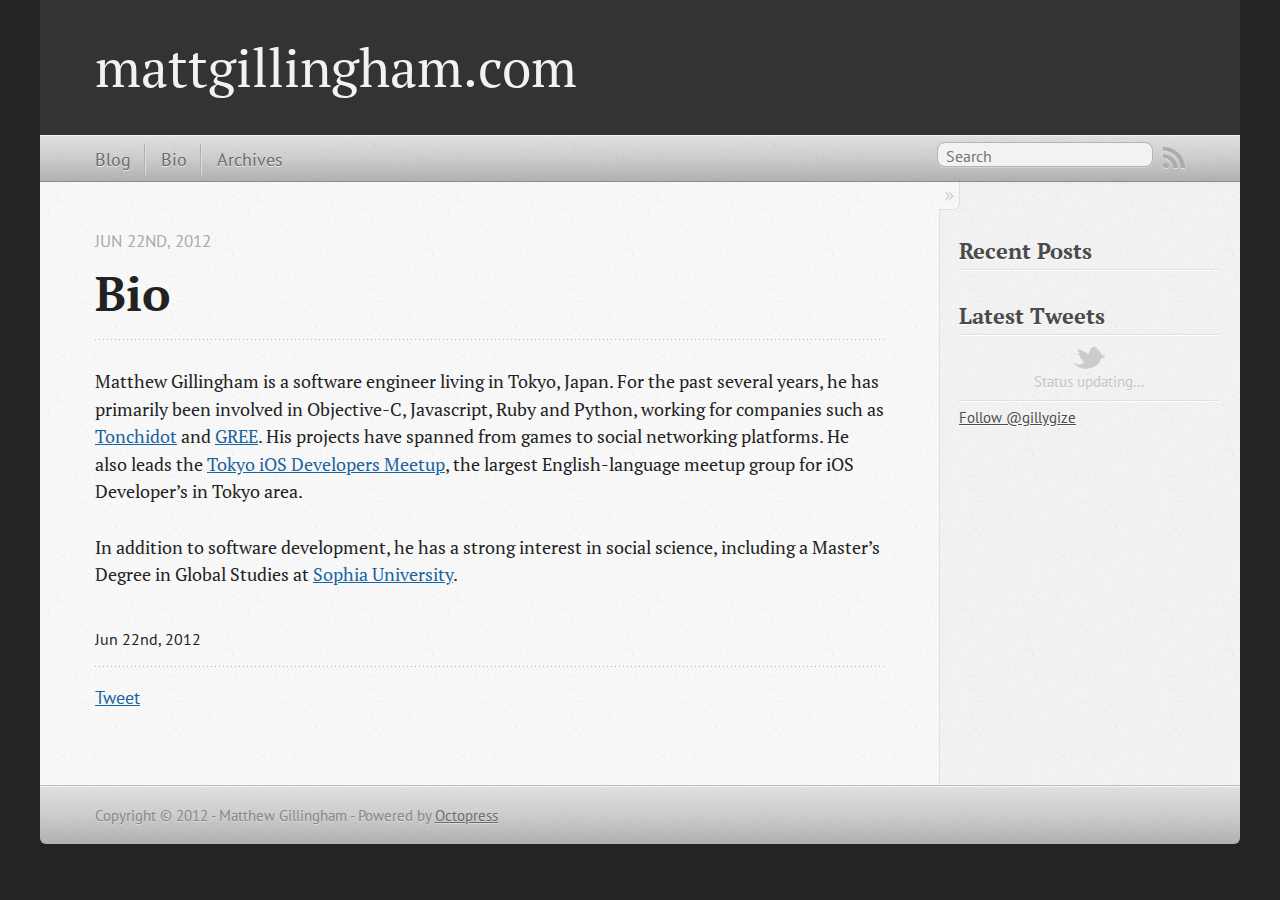
==== commit 76ce4e43: "Site updated at 2012-06-22 06:07:44 UTC" ====
--- a/bio/index.html
+++ b/bio/index.html
@@ -139,35 +139,6 @@
   <ul id="recent_posts">
     
   </ul>
-</section>
-
-<section>
-  <h1>GitHub Repos</h1>
-  <ul id="gh_repos">
-    <li class="loading">Status updating...</li>
-  </ul>
-  
-  <a href="https://github.com/gillygize">@gillygize</a> on GitHub
-  
-  <script type="text/javascript">
-    $.domReady(function(){
-        if (!window.jXHR){
-            var jxhr = document.createElement('script');
-            jxhr.type = 'text/javascript';
-            jxhr.src = '/javascripts/libs/jXHR.js';
-            var s = document.getElementsByTagName('script')[0];
-            s.parentNode.insertBefore(jxhr, s);
-        }
-
-        github.showRepos({
-            user: 'gillygize',
-            count: 1,
-            skip_forks: true,
-            target: '#gh_repos'
-        });
-    });
-  </script>
-  <script src="/javascripts/github.js" type="text/javascript"> </script>
 </section>
 
 
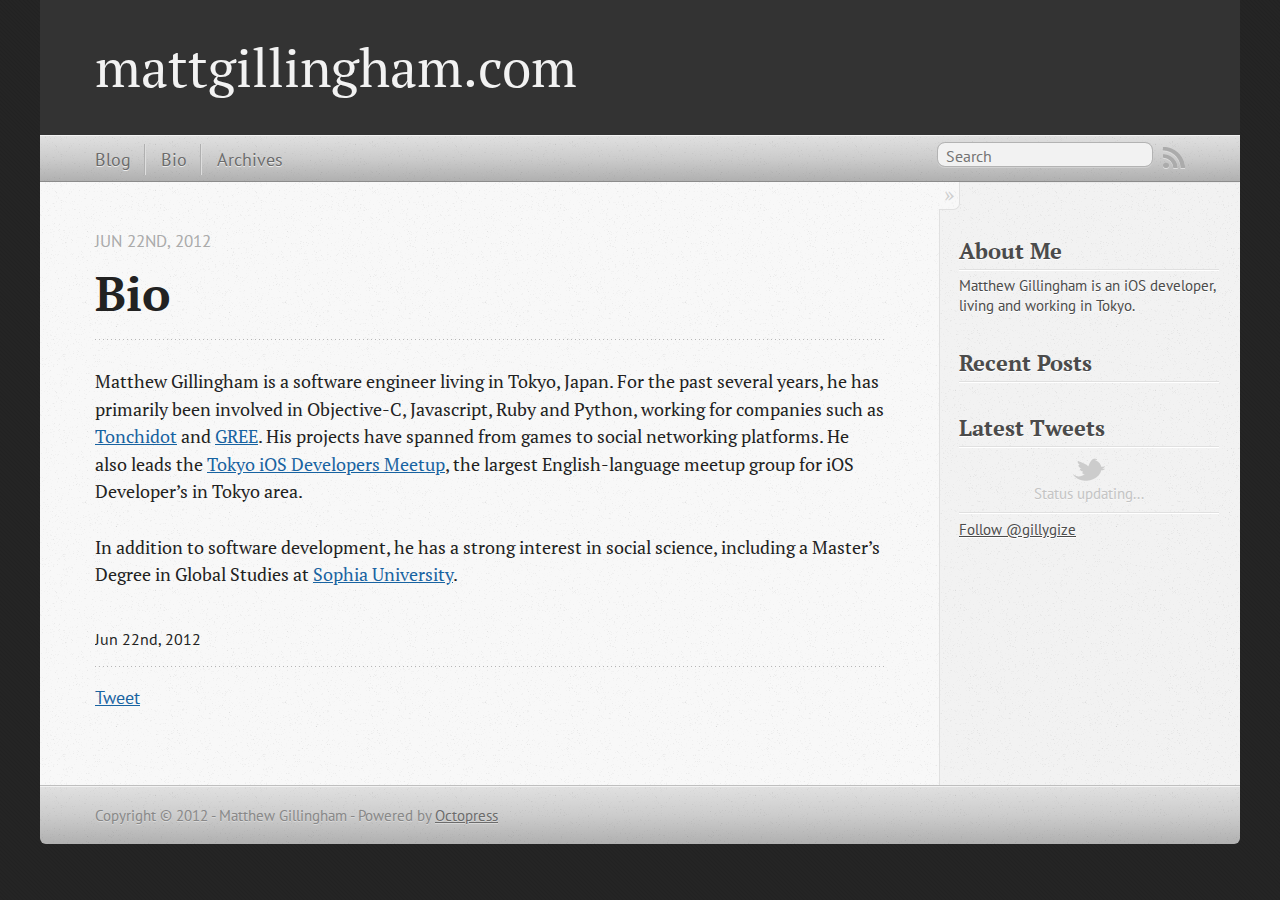
==== commit 6d6e668e: "Site updated at 2012-06-22 06:13:09 UTC" ====
--- a/bio/index.html
+++ b/bio/index.html
@@ -135,6 +135,10 @@
 <aside class="sidebar">
   
     <section>
+  <h1>About Me</h1>
+  <p>Matthew Gillingham is an iOS developer, living and working in Tokyo.</p>
+</section>
+<section>
   <h1>Recent Posts</h1>
   <ul id="recent_posts">
     
@@ -159,9 +163,6 @@
 </section>
 
 
-
-
-
   
 </aside>
 
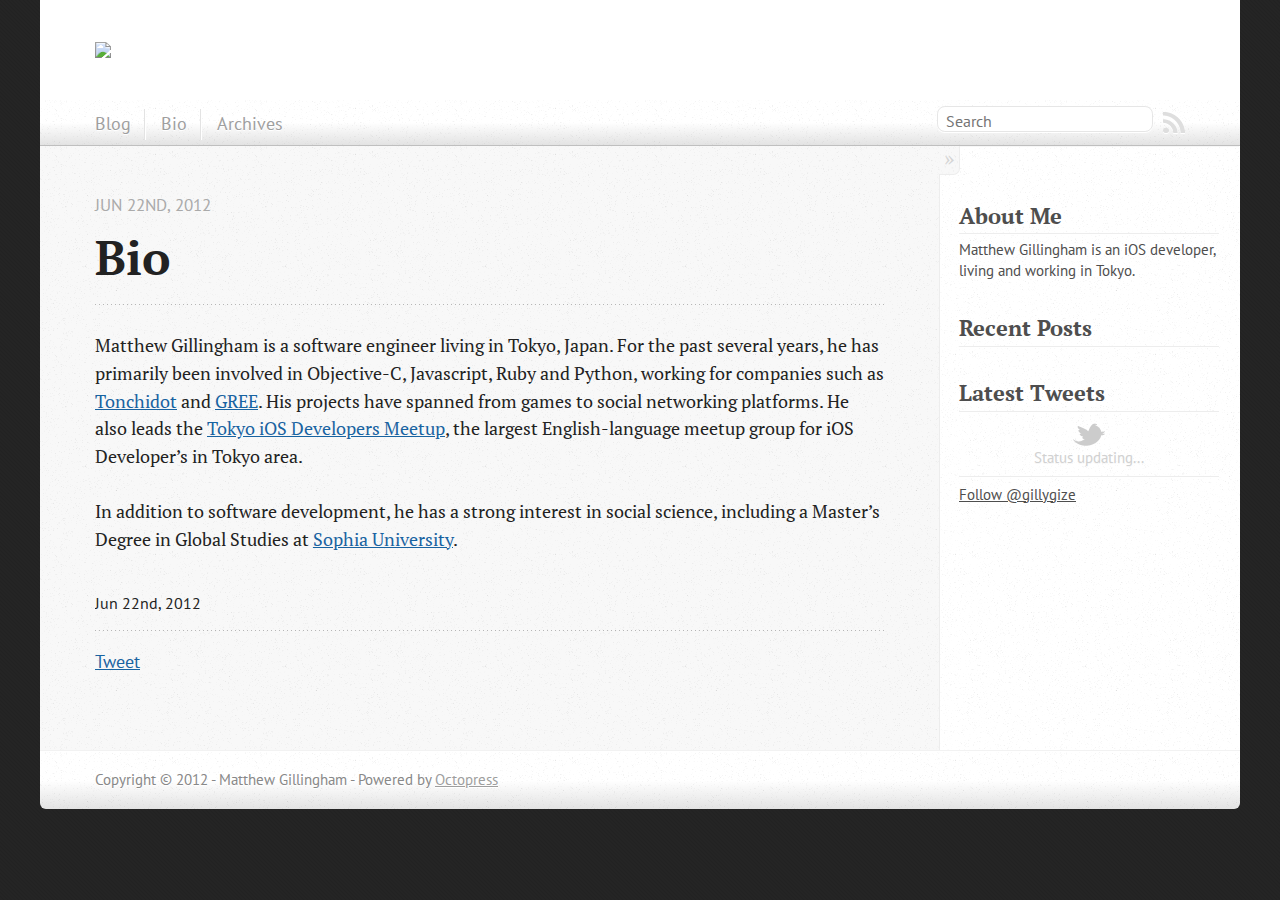
==== commit d4047a83: "Site updated at 2012-06-22 06:35:29 UTC" ====
--- a/bio/index.html
+++ b/bio/index.html
@@ -46,10 +46,7 @@
 </head>
 
 <body   >
-  <header role="banner"><hgroup>
-  <h1><a href="/">mattgillingham.com</a></h1>
-  
-</hgroup>
+  <header role="banner"><a href="/"><img src="images/title.png" alt-"mattgillingham.com" /></a>
 
 </header>
   <nav role="navigation"><ul class="subscription" data-subscription="rss">
--- a/stylesheets/screen.css
+++ b/stylesheets/screen.css
@@ -1 +1 @@
-html,body,div,span,applet,object,iframe,h1,h2,h3,h4,h5,h6,p,blockquote,pre,a,abbr,acronym,address,big,cite,code,del,dfn,em,img,ins,kbd,q,s,samp,small,strike,strong,sub,sup,tt,var,b,u,i,center,dl,dt,dd,ol,ul,li,fieldset,form,label,legend,table,caption,tbody,tfoot,thead,tr,th,td,article,aside,canvas,details,embed,figure,figcaption,footer,header,hgroup,menu,nav,output,ruby,section,summary,time,mark,audio,video{margin:0;padding:0;border:0;font-size:100%;font:inherit;vertical-align:baseline}body{line-height:1}ol,ul{list-style:none}table{border-collapse:collapse;border-spacing:0}caption,th,td{text-align:left;font-weight:normal;vertical-align:middle}q,blockquote{quotes:none}q:before,q:after,blockquote:before,blockquote:after{content:"";content:none}a img{border:none}article,aside,details,figcaption,figure,footer,header,hgroup,menu,nav,section,summary{display:block}article,aside,details,figcaption,figure,footer,header,hgroup,menu,nav,section,summary{display:block}a{color:#1863a1}a:visited{color:#751590}a:focus{color:#0181eb}a:hover{color:#0181eb}a:active{color:#01579f}aside.sidebar a{color:#1863a1}aside.sidebar a:focus{color:#0181eb}aside.sidebar a:hover{color:#0181eb}aside.sidebar a:active{color:#01579f}a{-webkit-transition:color 0.3s;-moz-transition:color 0.3s;-ms-transition:color 0.3s;-o-transition:color 0.3s;transition:color 0.3s}html{background:#252525 url('/images/line-tile.png?1340334889') top left}body>div{background:#f2f2f2 url('/images/noise.png?1340334889') top left;border-bottom:1px solid #bfbfbf}body>div>div{background:#f8f8f8 url('/images/noise.png?1340334889') top left;border-right:1px solid #e0e0e0}.heading,body>header h1,h1,h2,h3,h4,h5,h6{font-family:"PT Serif","Georgia","Helvetica Neue",Arial,sans-serif}.sans,body>header h2,article header p.meta,article>footer,#content .blog-index footer,html .gist .gist-file .gist-meta,#blog-archives a.category,#blog-archives time,aside.sidebar section,body>footer{font-family:"PT Sans","Helvetica Neue",Arial,sans-serif}.serif,body,#content .blog-index a[rel=full-article]{font-family:"PT Serif",Georgia,Times,"Times New Roman",serif}.mono,pre,code,tt,p code,li code{font-family:Menlo,Monaco,"Andale Mono","lucida console","Courier New",monospace}body>header h1{font-size:2.2em;font-family:"PT Serif","Georgia","Helvetica Neue",Arial,sans-serif;font-weight:normal;line-height:1.2em;margin-bottom:0.6667em}body>header h2{font-family:"PT Serif","Georgia","Helvetica Neue",Arial,sans-serif}body{line-height:1.5em;color:#222}h1{font-size:2.2em;line-height:1.2em}@media only screen and (min-width: 992px){body{font-size:1.15em}h1{font-size:2.6em;line-height:1.2em}}h1,h2,h3,h4,h5,h6{text-rendering:optimizelegibility;margin-bottom:1em;font-weight:bold}h2,section h1{font-size:1.5em}h3,section h2,section section h1{font-size:1.3em}h4,section h3,section section h2,section section section h1{font-size:1em}h5,section h4,section section h3{font-size:.9em}h6,section h5,section section h4,section section section h3{font-size:.8em}p,blockquote,ul,ol{margin-bottom:1.5em}ul{list-style-type:disc}ul ul{list-style-type:circle;margin-bottom:0px}ul ul ul{list-style-type:square;margin-bottom:0px}ol{list-style-type:decimal}ol ol{list-style-type:lower-alpha;margin-bottom:0px}ol ol ol{list-style-type:lower-roman;margin-bottom:0px}ul,ul ul,ul ol,ol,ol ul,ol ol{margin-left:1.3em}strong{font-weight:bold}em{font-style:italic}sup,sub{font-size:0.8em;position:relative;display:inline-block}sup{top:-0.5em}sub{bottom:-0.5em}q{font-style:italic}q:before{content:"\201C"}q:after{content:"\201D"}em,dfn{font-style:italic}strong,dfn{font-weight:bold}del,s{text-decoration:line-through}abbr,acronym{border-bottom:1px dotted;cursor:help}sub,sup{line-height:0}hr{margin-bottom:0.2em}small{font-size:.8em}big{font-size:1.2em}blockquote{font-style:italic;position:relative;font-size:1.2em;line-height:1.5em;padding-left:1em;border-left:4px solid rgba(170,170,170,0.5)}blockquote cite{font-style:italic}blockquote cite a{color:#aaa !important;word-wrap:break-word}blockquote cite:before{content:'\2014';padding-right:.3em;padding-left:.3em;color:#aaa}@media only screen and (min-width: 992px){blockquote{padding-left:1.5em;border-left-width:4px}}.pullquote-right:before,.pullquote-left:before{padding:0;border:none;content:attr(data-pullquote);float:right;width:45%;margin:.5em 0 1em 1.5em;position:relative;top:7px;font-size:1.4em;line-height:1.45em}.pullquote-left:before{float:left;margin:.5em 1.5em 1em 0}.force-wrap,article a,aside.sidebar a{white-space:-moz-pre-wrap;white-space:-pre-wrap;white-space:-o-pre-wrap;white-space:pre-wrap;word-wrap:break-word}.group,body>header,body>nav,body>footer,body #content>article,body #content>div>article,body #content>div>section,body div.pagination,aside.sidebar,#main,#content,.sidebar{*zoom:1}.group:after,body>header:after,body>nav:after,body>footer:after,body #content>article:after,body #content>div>article:after,body #content>div>section:after,body div.pagination:after,aside.sidebar:after,#main:after,#content:after,.sidebar:after{content:"";display:table;clear:both}body{-webkit-text-size-adjust:none;max-width:1200px;position:relative;margin:0 auto}body>header,body>nav,body>footer,body #content>article,body #content>div>article,body #content>div>section{padding-left:18px;padding-right:18px}@media only screen and (min-width: 480px){body>header,body>nav,body>footer,body #content>article,body #content>div>article,body #content>div>section{padding-left:25px;padding-right:25px}}@media only screen and (min-width: 768px){body>header,body>nav,body>footer,body #content>article,body #content>div>article,body #content>div>section{padding-left:35px;padding-right:35px}}@media only screen and (min-width: 992px){body>header,body>nav,body>footer,body #content>article,body #content>div>article,body #content>div>section{padding-left:55px;padding-right:55px}}body div.pagination{margin-left:18px;margin-right:18px}@media only screen and (min-width: 480px){body div.pagination{margin-left:25px;margin-right:25px}}@media only screen and (min-width: 768px){body div.pagination{margin-left:35px;margin-right:35px}}@media only screen and (min-width: 992px){body div.pagination{margin-left:55px;margin-right:55px}}body>header{font-size:1em;padding-top:1.5em;padding-bottom:1.5em}#content{overflow:hidden}#content>div,#content>article{width:100%}aside.sidebar{float:none;padding:0 18px 1px;background-color:#f7f7f7;border-top:1px solid #e0e0e0}.flex-content,article img,article video,article .flash-video,aside.sidebar img{max-width:100%;height:auto}.basic-alignment.left,article img.left,article video.left,article .left.flash-video,aside.sidebar img.left{float:left;margin-right:1.5em}.basic-alignment.right,article img.right,article video.right,article .right.flash-video,aside.sidebar img.right{float:right;margin-left:1.5em}.basic-alignment.center,article img.center,article video.center,article .center.flash-video,aside.sidebar img.center{display:block;margin:0 auto 1.5em}.basic-alignment.left,article img.left,article video.left,article .left.flash-video,aside.sidebar img.left,.basic-alignment.right,article img.right,article video.right,article .right.flash-video,aside.sidebar img.right{margin-bottom:.8em}.toggle-sidebar,.no-sidebar .toggle-sidebar{display:none}@media only screen and (min-width: 750px){body.sidebar-footer aside.sidebar{float:none;width:auto;clear:left;margin:0;padding:0 35px 1px;background-color:#f7f7f7;border-top:1px solid #eaeaea}body.sidebar-footer aside.sidebar section.odd,body.sidebar-footer aside.sidebar section.even{float:left;width:48%}body.sidebar-footer aside.sidebar section.odd{margin-left:0}body.sidebar-footer aside.sidebar section.even{margin-left:4%}body.sidebar-footer aside.sidebar.thirds section{width:30%;margin-left:5%}body.sidebar-footer aside.sidebar.thirds section.first{margin-left:0;clear:both}}body.sidebar-footer #content{margin-right:0px}body.sidebar-footer .toggle-sidebar{display:none}@media only screen and (min-width: 550px){body>header{font-size:1em}}@media only screen and (min-width: 750px){aside.sidebar{float:none;width:auto;clear:left;margin:0;padding:0 35px 1px;background-color:#f7f7f7;border-top:1px solid #eaeaea}aside.sidebar section.odd,aside.sidebar section.even{float:left;width:48%}aside.sidebar section.odd{margin-left:0}aside.sidebar section.even{margin-left:4%}aside.sidebar.thirds section{width:30%;margin-left:5%}aside.sidebar.thirds section.first{margin-left:0;clear:both}}@media only screen and (min-width: 768px){body{-webkit-text-size-adjust:auto}body>header{font-size:1.2em}#main{padding:0;margin:0 auto}#content{overflow:visible;margin-right:240px;position:relative}.no-sidebar #content{margin-right:0;border-right:0}.collapse-sidebar #content{margin-right:20px}#content>div,#content>article{padding-top:17.5px;padding-bottom:17.5px;float:left}aside.sidebar{width:210px;padding:0 15px 15px;background:none;clear:none;float:left;margin:0 -100% 0 0}aside.sidebar section{width:auto;margin-left:0}aside.sidebar section.odd,aside.sidebar section.even{float:none;width:auto;margin-left:0}.collapse-sidebar aside.sidebar{float:none;width:auto;clear:left;margin:0;padding:0 35px 1px;background-color:#f7f7f7;border-top:1px solid #eaeaea}.collapse-sidebar aside.sidebar section.odd,.collapse-sidebar aside.sidebar section.even{float:left;width:48%}.collapse-sidebar aside.sidebar section.odd{margin-left:0}.collapse-sidebar aside.sidebar section.even{margin-left:4%}.collapse-sidebar aside.sidebar.thirds section{width:30%;margin-left:5%}.collapse-sidebar aside.sidebar.thirds section.first{margin-left:0;clear:both}}@media only screen and (min-width: 992px){body>header{font-size:1.3em}#content{margin-right:300px}#content>div,#content>article{padding-top:27.5px;padding-bottom:27.5px}aside.sidebar{width:260px;padding:1.2em 20px 20px}.collapse-sidebar aside.sidebar{padding-left:55px;padding-right:55px}}@media only screen and (min-width: 768px){ul,ol{margin-left:0}}body>header{background:#333}body>header h1{display:inline-block;margin:0}body>header h1 a,body>header h1 a:visited,body>header h1 a:hover{color:#f2f2f2;text-decoration:none}body>header h2{margin:.2em 0 0;font-size:1em;color:#aaa;font-weight:normal}body>nav{position:relative;background-color:#ccc;background:url('/images/noise.png?1340334889'),-webkit-gradient(linear, 50% 0%, 50% 100%, color-stop(0%, #e0e0e0), color-stop(50%, #cccccc), color-stop(100%, #b0b0b0));background:url('/images/noise.png?1340334889'),-webkit-linear-gradient(#e0e0e0,#cccccc,#b0b0b0);background:url('/images/noise.png?1340334889'),-moz-linear-gradient(#e0e0e0,#cccccc,#b0b0b0);background:url('/images/noise.png?1340334889'),-o-linear-gradient(#e0e0e0,#cccccc,#b0b0b0);background:url('/images/noise.png?1340334889'),-ms-linear-gradient(#e0e0e0,#cccccc,#b0b0b0);background:url('/images/noise.png?1340334889'),linear-gradient(#e0e0e0,#cccccc,#b0b0b0);border-top:1px solid #f2f2f2;border-bottom:1px solid #8c8c8c;padding-top:.35em;padding-bottom:.35em}body>nav form{-webkit-background-clip:padding;-moz-background-clip:padding;background-clip:padding-box;margin:0;padding:0}body>nav form .search{padding:.3em .5em 0;font-size:.85em;font-family:"PT Sans","Helvetica Neue",Arial,sans-serif;line-height:1.1em;width:95%;-webkit-border-radius:0.5em;-moz-border-radius:0.5em;-ms-border-radius:0.5em;-o-border-radius:0.5em;border-radius:0.5em;-webkit-background-clip:padding;-moz-background-clip:padding;background-clip:padding-box;-webkit-box-shadow:#d1d1d1 0 1px;-moz-box-shadow:#d1d1d1 0 1px;box-shadow:#d1d1d1 0 1px;background-color:#f2f2f2;border:1px solid #b3b3b3;color:#888}body>nav form .search:focus{color:#444;border-color:#80b1df;-webkit-box-shadow:#80b1df 0 0 4px,#80b1df 0 0 3px inset;-moz-box-shadow:#80b1df 0 0 4px,#80b1df 0 0 3px inset;box-shadow:#80b1df 0 0 4px,#80b1df 0 0 3px inset;background-color:#fff;outline:none}body>nav fieldset[role=search]{float:right;width:48%}body>nav fieldset.mobile-nav{float:left;width:48%}body>nav fieldset.mobile-nav select{width:100%;font-size:.8em;border:1px solid #888}body>nav ul{display:none}@media only screen and (min-width: 550px){body>nav{font-size:.9em}body>nav ul{margin:0;padding:0;border:0;overflow:hidden;*zoom:1;float:left;display:block;padding-top:.15em}body>nav ul li{list-style-image:none;list-style-type:none;margin-left:0;white-space:nowrap;display:inline;float:left;padding-left:0;padding-right:0}body>nav ul li:first-child,body>nav ul li.first{padding-left:0}body>nav ul li:last-child{padding-right:0}body>nav ul li.last{padding-right:0}body>nav ul.subscription{margin-left:.8em;float:right}body>nav ul.subscription li:last-child a{padding-right:0}body>nav ul li{margin:0}body>nav a{color:#6b6b6b;font-family:"PT Sans","Helvetica Neue",Arial,sans-serif;text-shadow:#ebebeb 0 1px;float:left;text-decoration:none;font-size:1.1em;padding:.1em 0;line-height:1.5em}body>nav a:visited{color:#6b6b6b}body>nav a:hover{color:#2b2b2b}body>nav li+li{border-left:1px solid #b0b0b0;margin-left:.8em}body>nav li+li a{padding-left:.8em;border-left:1px solid #dedede}body>nav form{float:right;text-align:left;padding-left:.8em;width:175px}body>nav form .search{width:93%;font-size:.95em;line-height:1.2em}body>nav ul[data-subscription$=email]+form{width:97px}body>nav ul[data-subscription$=email]+form .search{width:91%}body>nav fieldset.mobile-nav{display:none}body>nav fieldset[role=search]{width:99%}}@media only screen and (min-width: 992px){body>nav form{width:215px}body>nav ul[data-subscription$=email]+form{width:147px}}.no-placeholder body>nav .search{background:#f2f2f2 url('/images/search.png?1340334889') 0.3em 0.25em no-repeat;text-indent:1.3em}@media only screen and (min-width: 550px){.maskImage body>nav ul[data-subscription$=email]+form{width:123px}}@media only screen and (min-width: 992px){.maskImage body>nav ul[data-subscription$=email]+form{width:173px}}.maskImage ul.subscription{position:relative;top:.2em}.maskImage ul.subscription li,.maskImage ul.subscription a{border:0;padding:0}.maskImage a[rel=subscribe-rss]{position:relative;top:0px;text-indent:-999999em;background-color:#dedede;border:0;padding:0}.maskImage a[rel=subscribe-rss],.maskImage a[rel=subscribe-rss]:after{-webkit-mask-image:url('/images/rss.png?1340334889');-moz-mask-image:url('/images/rss.png?1340334889');-ms-mask-image:url('/images/rss.png?1340334889');-o-mask-image:url('/images/rss.png?1340334889');mask-image:url('/images/rss.png?1340334889');-webkit-mask-repeat:no-repeat;-moz-mask-repeat:no-repeat;-ms-mask-repeat:no-repeat;-o-mask-repeat:no-repeat;mask-repeat:no-repeat;width:22px;height:22px}.maskImage a[rel=subscribe-rss]:after{content:"";position:absolute;top:-1px;left:0;background-color:#ababab}.maskImage a[rel=subscribe-rss]:hover:after{background-color:#9e9e9e}.maskImage a[rel=subscribe-email]{position:relative;top:0px;text-indent:-999999em;background-color:#dedede;border:0;padding:0}.maskImage a[rel=subscribe-email],.maskImage a[rel=subscribe-email]:after{-webkit-mask-image:url('/images/email.png?1340334889');-moz-mask-image:url('/images/email.png?1340334889');-ms-mask-image:url('/images/email.png?1340334889');-o-mask-image:url('/images/email.png?1340334889');mask-image:url('/images/email.png?1340334889');-webkit-mask-repeat:no-repeat;-moz-mask-repeat:no-repeat;-ms-mask-repeat:no-repeat;-o-mask-repeat:no-repeat;mask-repeat:no-repeat;width:28px;height:22px}.maskImage a[rel=subscribe-email]:after{content:"";position:absolute;top:-1px;left:0;background-color:#ababab}.maskImage a[rel=subscribe-email]:hover:after{background-color:#9e9e9e}article{padding-top:1em}article header{position:relative;padding-top:2em;padding-bottom:1em;margin-bottom:1em;background:url('[data-uri]') bottom left repeat-x}article header h1{margin:0}article header h1 a{text-decoration:none}article header h1 a:hover{text-decoration:underline}article header p{font-size:.9em;color:#aaa;margin:0}article header p.meta{text-transform:uppercase;position:absolute;top:0}@media only screen and (min-width: 768px){article header{margin-bottom:1.5em;padding-bottom:1em;background:url('[data-uri]') bottom left repeat-x}}article h2{padding-top:0.8em;background:url('[data-uri]') top left repeat-x}.entry-content article h2:first-child,article header+h2{padding-top:0}article h2:first-child,article header+h2{background:none}article .feature{padding-top:.5em;margin-bottom:1em;padding-bottom:1em;background:url('[data-uri]') bottom left repeat-x;font-size:2.0em;font-style:italic;line-height:1.3em}article img,article video,article .flash-video{-webkit-border-radius:0.3em;-moz-border-radius:0.3em;-ms-border-radius:0.3em;-o-border-radius:0.3em;border-radius:0.3em;-webkit-box-shadow:rgba(0,0,0,0.15) 0 1px 4px;-moz-box-shadow:rgba(0,0,0,0.15) 0 1px 4px;box-shadow:rgba(0,0,0,0.15) 0 1px 4px;-webkit-box-sizing:border-box;-moz-box-sizing:border-box;box-sizing:border-box;border:#fff 0.5em solid}article video,article .flash-video{margin:0 auto 1.5em}article video{display:block;width:100%}article .flash-video>div{position:relative;display:block;padding-bottom:56.25%;padding-top:1px;height:0;overflow:hidden}article .flash-video>div iframe,article .flash-video>div object,article .flash-video>div embed{position:absolute;top:0;left:0;width:100%;height:100%}article>footer{padding-bottom:2.5em;margin-top:2em}article>footer p.meta{margin-bottom:.8em;font-size:.85em;clear:both;overflow:hidden}.blog-index article+article{background:url('[data-uri]') top left repeat-x}#content .blog-index{padding-top:0;padding-bottom:0}#content .blog-index article{padding-top:2em}#content .blog-index article header{background:none;padding-bottom:0}#content .blog-index article h1{font-size:2.2em}#content .blog-index article h1 a{color:inherit}#content .blog-index article h1 a:hover{color:#0181eb}#content .blog-index a[rel=full-article]{background:#ebebeb;display:inline-block;padding:.4em .8em;margin-right:.5em;text-decoration:none;color:#666;-webkit-transition:background-color 0.5s;-moz-transition:background-color 0.5s;-ms-transition:background-color 0.5s;-o-transition:background-color 0.5s;transition:background-color 0.5s}#content .blog-index a[rel=full-article]:hover{background:#0181eb;text-shadow:none;color:#f8f8f8}#content .blog-index footer{margin-top:1em}.separator,article>footer .byline+time:before,article>footer time+time:before,article>footer .comments:before,article>footer .byline ~ .categories:before{content:"\2022 ";padding:0 .4em 0 .2em;display:inline-block}#content div.pagination{text-align:center;font-size:.95em;position:relative;background:url('[data-uri]') top left repeat-x;padding-top:1.5em;padding-bottom:1.5em}#content div.pagination a{text-decoration:none;color:#aaa}#content div.pagination a.prev{position:absolute;left:0}#content div.pagination a.next{position:absolute;right:0}#content div.pagination a:hover{color:#0181eb}#content div.pagination a[href*=archive]:before,#content div.pagination a[href*=archive]:after{content:'\2014';padding:0 .3em}p.meta+.sharing{padding-top:1em;padding-left:0;background:url('[data-uri]') top left repeat-x}#fb-root{display:none}.highlight,html .gist .gist-file .gist-syntax .gist-highlight{border:1px solid #05232b !important}.highlight table td.code,html .gist .gist-file .gist-syntax .gist-highlight table td.code{width:100%}.highlight .line-numbers,html .gist .gist-file .gist-syntax .gist-highlight .line-numbers{text-align:right;font-size:13px;line-height:1.45em;background:#073642 url('/images/noise.png?1340334889') top left !important;border-right:1px solid #00232c !important;-webkit-box-shadow:#083e4b -1px 0 inset;-moz-box-shadow:#083e4b -1px 0 inset;box-shadow:#083e4b -1px 0 inset;text-shadow:#021014 0 -1px;padding:.8em !important;-webkit-border-radius:0;-moz-border-radius:0;-ms-border-radius:0;-o-border-radius:0;border-radius:0}.highlight .line-numbers span,html .gist .gist-file .gist-syntax .gist-highlight .line-numbers span{color:#586e75 !important}figure.code,.gist-file,pre{-webkit-box-shadow:rgba(0,0,0,0.06) 0 0 10px;-moz-box-shadow:rgba(0,0,0,0.06) 0 0 10px;box-shadow:rgba(0,0,0,0.06) 0 0 10px}figure.code .highlight pre,.gist-file .highlight pre,pre .highlight pre{-webkit-box-shadow:none;-moz-box-shadow:none;box-shadow:none}html .gist .gist-file{margin-bottom:1.8em;position:relative;border:none;padding-top:26px !important}html .gist .gist-file .gist-syntax{border-bottom:0 !important;background:none !important}html .gist .gist-file .gist-syntax .gist-highlight{background:#002b36 !important}html .gist .gist-file .gist-meta{padding:.6em 0.8em;border:1px solid #083e4b !important;color:#586e75;font-size:.7em !important;background:#073642 url('/images/noise.png?1340334889') top left;line-height:1.5em}html .gist .gist-file .gist-meta a{color:#75878b !important;text-decoration:none}html .gist .gist-file .gist-meta a:hover{text-decoration:underline}html .gist .gist-file .gist-meta a:hover{color:#93a1a1 !important}html .gist .gist-file .gist-meta a[href*='#file']{position:absolute;top:0;left:0;right:-10px;color:#474747 !important}html .gist .gist-file .gist-meta a[href*='#file']:hover{color:#1863a1 !important}html .gist .gist-file .gist-meta a[href*=raw]{top:.4em}pre{background:#002b36 url('/images/noise.png?1340334889') top left;-webkit-border-radius:0.4em;-moz-border-radius:0.4em;-ms-border-radius:0.4em;-o-border-radius:0.4em;border-radius:0.4em;border:1px solid #05232b;line-height:1.45em;font-size:13px;margin-bottom:2.1em;padding:.8em 1em;color:#93a1a1;overflow:auto}h3.filename+pre{-moz-border-radius-topleft:0px;-webkit-border-top-left-radius:0px;-ms-border-top-left-radius:0px;-o-border-top-left-radius:0px;border-top-left-radius:0px;-moz-border-radius-topright:0px;-webkit-border-top-right-radius:0px;-ms-border-top-right-radius:0px;-o-border-top-right-radius:0px;border-top-right-radius:0px}p code,li code{display:inline-block;white-space:no-wrap;background:#fff;font-size:.8em;line-height:1.5em;color:#555;border:1px solid #ddd;-webkit-border-radius:0.4em;-moz-border-radius:0.4em;-ms-border-radius:0.4em;-o-border-radius:0.4em;border-radius:0.4em;padding:0 .3em;margin:-1px 0}p pre code,li pre code{font-size:1em !important;background:none;border:none}.pre-code,html .gist .gist-file .gist-syntax .gist-highlight pre,.highlight code{font-family:Menlo,Monaco,"Andale Mono","lucida console","Courier New",monospace !important;overflow:scroll;overflow-y:hidden;display:block;padding:.8em !important;overflow-x:auto;line-height:1.45em;background:#002b36 url('/images/noise.png?1340334889') top left !important;color:#93a1a1 !important}.pre-code *::-moz-selection,html .gist .gist-file .gist-syntax .gist-highlight pre *::-moz-selection,.highlight code *::-moz-selection{background:#386774;color:inherit;text-shadow:#002b36 0 1px}.pre-code *::-webkit-selection,html .gist .gist-file .gist-syntax .gist-highlight pre *::-webkit-selection,.highlight code *::-webkit-selection{background:#386774;color:inherit;text-shadow:#002b36 0 1px}.pre-code *::selection,html .gist .gist-file .gist-syntax .gist-highlight pre *::selection,.highlight code *::selection{background:#386774;color:inherit;text-shadow:#002b36 0 1px}.pre-code span,html .gist .gist-file .gist-syntax .gist-highlight pre span,.highlight code span{color:#93a1a1 !important}.pre-code span,html .gist .gist-file .gist-syntax .gist-highlight pre span,.highlight code span{font-style:normal !important;font-weight:normal !important}.pre-code .c,html .gist .gist-file .gist-syntax .gist-highlight pre .c,.highlight code .c{color:#586e75 !important;font-style:italic !important}.pre-code .cm,html .gist .gist-file .gist-syntax .gist-highlight pre .cm,.highlight code .cm{color:#586e75 !important;font-style:italic !important}.pre-code .cp,html .gist .gist-file .gist-syntax .gist-highlight pre .cp,.highlight code .cp{color:#586e75 !important;font-style:italic !important}.pre-code .c1,html .gist .gist-file .gist-syntax .gist-highlight pre .c1,.highlight code .c1{color:#586e75 !important;font-style:italic !important}.pre-code .cs,html .gist .gist-file .gist-syntax .gist-highlight pre .cs,.highlight code .cs{color:#586e75 !important;font-weight:bold !important;font-style:italic !important}.pre-code .err,html .gist .gist-file .gist-syntax .gist-highlight pre .err,.highlight code .err{color:#dc322f !important;background:none !important}.pre-code .k,html .gist .gist-file .gist-syntax .gist-highlight pre .k,.highlight code .k{color:#cb4b16 !important}.pre-code .o,html .gist .gist-file .gist-syntax .gist-highlight pre .o,.highlight code .o{color:#93a1a1 !important;font-weight:bold !important}.pre-code .p,html .gist .gist-file .gist-syntax .gist-highlight pre .p,.highlight code .p{color:#93a1a1 !important}.pre-code .ow,html .gist .gist-file .gist-syntax .gist-highlight pre .ow,.highlight code .ow{color:#2aa198 !important;font-weight:bold !important}.pre-code .gd,html .gist .gist-file .gist-syntax .gist-highlight pre .gd,.highlight code .gd{color:#93a1a1 !important;background-color:#372c34 !important;display:inline-block}.pre-code .gd .x,html .gist .gist-file .gist-syntax .gist-highlight pre .gd .x,.highlight code .gd .x{color:#93a1a1 !important;background-color:#4d2d33 !important;display:inline-block}.pre-code .ge,html .gist .gist-file .gist-syntax .gist-highlight pre .ge,.highlight code .ge{color:#93a1a1 !important;font-style:italic !important}.pre-code .gh,html .gist .gist-file .gist-syntax .gist-highlight pre .gh,.highlight code .gh{color:#586e75 !important}.pre-code .gi,html .gist .gist-file .gist-syntax .gist-highlight pre .gi,.highlight code .gi{color:#93a1a1 !important;background-color:#1a412b !important;display:inline-block}.pre-code .gi .x,html .gist .gist-file .gist-syntax .gist-highlight pre .gi .x,.highlight code .gi .x{color:#93a1a1 !important;background-color:#355720 !important;display:inline-block}.pre-code .gs,html .gist .gist-file .gist-syntax .gist-highlight pre .gs,.highlight code .gs{color:#93a1a1 !important;font-weight:bold !important}.pre-code .gu,html .gist .gist-file .gist-syntax .gist-highlight pre .gu,.highlight code .gu{color:#6c71c4 !important}.pre-code .kc,html .gist .gist-file .gist-syntax .gist-highlight pre .kc,.highlight code .kc{color:#859900 !important;font-weight:bold !important}.pre-code .kd,html .gist .gist-file .gist-syntax .gist-highlight pre .kd,.highlight code .kd{color:#268bd2 !important}.pre-code .kp,html .gist .gist-file .gist-syntax .gist-highlight pre .kp,.highlight code .kp{color:#cb4b16 !important;font-weight:bold !important}.pre-code .kr,html .gist .gist-file .gist-syntax .gist-highlight pre .kr,.highlight code .kr{color:#d33682 !important;font-weight:bold !important}.pre-code .kt,html .gist .gist-file .gist-syntax .gist-highlight pre .kt,.highlight code .kt{color:#2aa198 !important}.pre-code .n,html .gist .gist-file .gist-syntax .gist-highlight pre .n,.highlight code .n{color:#268bd2 !important}.pre-code .na,html .gist .gist-file .gist-syntax .gist-highlight pre .na,.highlight code .na{color:#268bd2 !important}.pre-code .nb,html .gist .gist-file .gist-syntax .gist-highlight pre .nb,.highlight code .nb{color:#859900 !important}.pre-code .nc,html .gist .gist-file .gist-syntax .gist-highlight pre .nc,.highlight code .nc{color:#d33682 !important}.pre-code .no,html .gist .gist-file .gist-syntax .gist-highlight pre .no,.highlight code .no{color:#b58900 !important}.pre-code .nl,html .gist .gist-file .gist-syntax .gist-highlight pre .nl,.highlight code .nl{color:#859900 !important}.pre-code .ne,html .gist .gist-file .gist-syntax .gist-highlight pre .ne,.highlight code .ne{color:#268bd2 !important;font-weight:bold !important}.pre-code .nf,html .gist .gist-file .gist-syntax .gist-highlight pre .nf,.highlight code .nf{color:#268bd2 !important;font-weight:bold !important}.pre-code .nn,html .gist .gist-file .gist-syntax .gist-highlight pre .nn,.highlight code .nn{color:#b58900 !important}.pre-code .nt,html .gist .gist-file .gist-syntax .gist-highlight pre .nt,.highlight code .nt{color:#268bd2 !important;font-weight:bold !important}.pre-code .nx,html .gist .gist-file .gist-syntax .gist-highlight pre .nx,.highlight code .nx{color:#b58900 !important}.pre-code .vg,html .gist .gist-file .gist-syntax .gist-highlight pre .vg,.highlight code .vg{color:#268bd2 !important}.pre-code .vi,html .gist .gist-file .gist-syntax .gist-highlight pre .vi,.highlight code .vi{color:#268bd2 !important}.pre-code .nv,html .gist .gist-file .gist-syntax .gist-highlight pre .nv,.highlight code .nv{color:#268bd2 !important}.pre-code .mf,html .gist .gist-file .gist-syntax .gist-highlight pre .mf,.highlight code .mf{color:#2aa198 !important}.pre-code .m,html .gist .gist-file .gist-syntax .gist-highlight pre .m,.highlight code .m{color:#2aa198 !important}.pre-code .mh,html .gist .gist-file .gist-syntax .gist-highlight pre .mh,.highlight code .mh{color:#2aa198 !important}.pre-code .mi,html .gist .gist-file .gist-syntax .gist-highlight pre .mi,.highlight code .mi{color:#2aa198 !important}.pre-code .s,html .gist .gist-file .gist-syntax .gist-highlight pre .s,.highlight code .s{color:#2aa198 !important}.pre-code .sd,html .gist .gist-file .gist-syntax .gist-highlight pre .sd,.highlight code .sd{color:#2aa198 !important}.pre-code .s2,html .gist .gist-file .gist-syntax .gist-highlight pre .s2,.highlight code .s2{color:#2aa198 !important}.pre-code .se,html .gist .gist-file .gist-syntax .gist-highlight pre .se,.highlight code .se{color:#dc322f !important}.pre-code .si,html .gist .gist-file .gist-syntax .gist-highlight pre .si,.highlight code .si{color:#268bd2 !important}.pre-code .sr,html .gist .gist-file .gist-syntax .gist-highlight pre .sr,.highlight code .sr{color:#2aa198 !important}.pre-code .s1,html .gist .gist-file .gist-syntax .gist-highlight pre .s1,.highlight code .s1{color:#2aa198 !important}.pre-code div .gd,html .gist .gist-file .gist-syntax .gist-highlight pre div .gd,.highlight code div .gd,.pre-code div .gd .x,html .gist .gist-file .gist-syntax .gist-highlight pre div .gd .x,.highlight code div .gd .x,.pre-code div .gi,html .gist .gist-file .gist-syntax .gist-highlight pre div .gi,.highlight code div .gi,.pre-code div .gi .x,html .gist .gist-file .gist-syntax .gist-highlight pre div .gi .x,.highlight code div .gi .x{display:inline-block;width:100%}.highlight,.gist-highlight{margin-bottom:1.8em;background:#002b36;overflow-y:hidden;overflow-x:auto}.highlight pre,.gist-highlight pre{background:none;-webkit-border-radius:none;-moz-border-radius:none;-ms-border-radius:none;-o-border-radius:none;border-radius:none;border:none;padding:0;margin-bottom:0}pre::-webkit-scrollbar,.highlight::-webkit-scrollbar,.gist-highlight::-webkit-scrollbar{height:.5em;background:rgba(255,255,255,0.15)}pre::-webkit-scrollbar-thumb:horizontal,.highlight::-webkit-scrollbar-thumb:horizontal,.gist-highlight::-webkit-scrollbar-thumb:horizontal{background:rgba(255,255,255,0.2);-webkit-border-radius:4px;border-radius:4px}.highlight code{background:#000}figure.code{background:none;padding:0;border:0;margin-bottom:1.5em}figure.code pre{margin-bottom:0}figure.code figcaption{position:relative}figure.code .highlight{margin-bottom:0}.code-title,html .gist .gist-file .gist-meta a[href*='#file'],h3.filename,figure.code figcaption{text-align:center;font-size:13px;line-height:2em;text-shadow:#cbcccc 0 1px 0;color:#474747;font-weight:normal;margin-bottom:0;-moz-border-radius-topleft:5px;-webkit-border-top-left-radius:5px;-ms-border-top-left-radius:5px;-o-border-top-left-radius:5px;border-top-left-radius:5px;-moz-border-radius-topright:5px;-webkit-border-top-right-radius:5px;-ms-border-top-right-radius:5px;-o-border-top-right-radius:5px;border-top-right-radius:5px;font-family:"Helvetica Neue", Arial, "Lucida Grande", "Lucida Sans Unicode", Lucida, sans-serif;background:#aaa url('/images/code_bg.png?1340334889') top repeat-x;border:1px solid #565656;border-top-color:#cbcbcb;border-left-color:#a5a5a5;border-right-color:#a5a5a5;border-bottom:0}.download-source,html .gist .gist-file .gist-meta a[href*=raw],figure.code figcaption a{position:absolute;right:.8em;text-decoration:none;color:#666 !important;z-index:1;font-size:13px;text-shadow:#cbcccc 0 1px 0;padding-left:3em}.download-source:hover,html .gist .gist-file .gist-meta a[href*=raw]:hover,figure.code figcaption a:hover{text-decoration:underline}#archive #content>div,#archive #content>div>article{padding-top:0}#blog-archives{color:#aaa}#blog-archives article{padding:1em 0 1em;position:relative;background:url('[data-uri]') bottom left repeat-x}#blog-archives article:last-child{background:none}#blog-archives article footer{padding:0;margin:0}#blog-archives h1{color:#222;margin-bottom:.3em}#blog-archives h2{display:none}#blog-archives h1{font-size:1.5em}#blog-archives h1 a{text-decoration:none;color:inherit;font-weight:normal;display:inline-block}#blog-archives h1 a:hover{text-decoration:underline}#blog-archives h1 a:hover{color:#0181eb}#blog-archives a.category,#blog-archives time{color:#aaa}#blog-archives .entry-content{display:none}#blog-archives time{font-size:.9em;line-height:1.2em}#blog-archives time .month,#blog-archives time .day{display:inline-block}#blog-archives time .month{text-transform:uppercase}#blog-archives p{margin-bottom:1em}#blog-archives a,#blog-archives .entry-content a{color:inherit}#blog-archives a:hover,#blog-archives .entry-content a:hover{color:#0181eb}#blog-archives a:hover{color:#0181eb}@media only screen and (min-width: 550px){#blog-archives article{margin-left:5em}#blog-archives h2{margin-bottom:.3em;font-weight:normal;display:inline-block;position:relative;top:-1px;float:left}#blog-archives h2:first-child{padding-top:.75em}#blog-archives time{position:absolute;text-align:right;left:0em;top:1.8em}#blog-archives .year{display:none}#blog-archives article{padding-left:4.5em;padding-bottom:.7em}#blog-archives a.category{line-height:1.1em}}#content>.category article{margin-left:0;padding-left:6.8em}#content>.category .year{display:inline}.side-shadow-border,aside.sidebar section h1,aside.sidebar li{-webkit-box-shadow:#fff 0 1px;-moz-box-shadow:#fff 0 1px;box-shadow:#fff 0 1px}aside.sidebar{overflow:hidden;color:#4b4b4b;text-shadow:#fff 0 1px}aside.sidebar section{font-size:.8em;line-height:1.4em;margin-bottom:1.5em}aside.sidebar section h1{margin:1.5em 0 0;padding-bottom:.2em;border-bottom:1px solid #e0e0e0}aside.sidebar section h1+p{padding-top:.4em}aside.sidebar img{-webkit-border-radius:0.3em;-moz-border-radius:0.3em;-ms-border-radius:0.3em;-o-border-radius:0.3em;border-radius:0.3em;-webkit-box-shadow:rgba(0,0,0,0.15) 0 1px 4px;-moz-box-shadow:rgba(0,0,0,0.15) 0 1px 4px;box-shadow:rgba(0,0,0,0.15) 0 1px 4px;-webkit-box-sizing:border-box;-moz-box-sizing:border-box;box-sizing:border-box;border:#fff 0.3em solid}aside.sidebar ul{margin-bottom:0.5em;margin-left:0}aside.sidebar li{list-style:none;padding:.5em 0;margin:0;border-bottom:1px solid #e0e0e0}aside.sidebar li p:last-child{margin-bottom:0}aside.sidebar a{color:inherit;-webkit-transition:color 0.5s;-moz-transition:color 0.5s;-ms-transition:color 0.5s;-o-transition:color 0.5s;transition:color 0.5s}aside.sidebar:hover a{color:#1863a1}aside.sidebar:hover a:hover{color:#0181eb}.aside-alt-link,#tweets a[href*='twitter.com/search'],#pinboard_linkroll .pin-tag{color:#7e7e7e}.aside-alt-link:hover,#tweets a[href*='twitter.com/search']:hover,#pinboard_linkroll .pin-tag:hover{color:#0181eb}@media only screen and (min-width: 768px){.toggle-sidebar{outline:none;position:absolute;right:-10px;top:0;bottom:0;display:inline-block;text-decoration:none;color:#cecece;width:9px;cursor:pointer}.toggle-sidebar:hover{background:#e9e9e9;background:-webkit-gradient(linear, 0% 50%, 100% 50%, color-stop(0%, rgba(224,224,224,0.5)), color-stop(100%, rgba(224,224,224,0)));background:-webkit-linear-gradient(left, rgba(224,224,224,0.5),rgba(224,224,224,0));background:-moz-linear-gradient(left, rgba(224,224,224,0.5),rgba(224,224,224,0));background:-o-linear-gradient(left, rgba(224,224,224,0.5),rgba(224,224,224,0));background:-ms-linear-gradient(left, rgba(224,224,224,0.5),rgba(224,224,224,0));background:linear-gradient(left, rgba(224,224,224,0.5),rgba(224,224,224,0))}.toggle-sidebar:after{position:absolute;right:-11px;top:0;width:20px;font-size:1.2em;line-height:1.1em;padding-bottom:.15em;-moz-border-radius-bottomright:0.3em;-webkit-border-bottom-right-radius:0.3em;-ms-border-bottom-right-radius:0.3em;-o-border-bottom-right-radius:0.3em;border-bottom-right-radius:0.3em;text-align:center;background:#f8f8f8 url('/images/noise.png?1340334889') top left;border-bottom:1px solid #e0e0e0;border-right:1px solid #e0e0e0;content:"\00BB";text-indent:-1px}.collapse-sidebar .toggle-sidebar{text-indent:0px;right:-20px;width:19px}.collapse-sidebar .toggle-sidebar:hover{background:#e9e9e9}.collapse-sidebar .toggle-sidebar:after{border-left:1px solid #e0e0e0;text-shadow:#fff 0 1px;content:"\00AB";left:0px;right:0;text-align:center;text-indent:0;border:0;border-right-width:0;background:none}}#tweets .loading{background:url('[data-uri]') no-repeat center 0.5em;color:#c4c4c4;text-shadow:#f8f8f8 0 1px;text-align:center;padding:2.5em 0 .5em}#tweets .loading.error{background:url('[data-uri]') no-repeat center 0.5em}#tweets p{position:relative;padding-right:1em}#tweets a[href*=status]:first-child{color:#a4a4a4;float:right;padding:0 0 .1em 1em;position:relative;right:-1.3em;text-shadow:#fff 0 1px;font-size:.7em;text-decoration:none}#tweets a[href*=status]:first-child span{font-size:1.5em}#tweets a[href*=status]:first-child:hover{color:#0181eb;text-decoration:none}#tweets a[href*='twitter.com/search']{text-decoration:none}#tweets a[href*='twitter.com/search']:hover{text-decoration:underline}.googleplus h1{-moz-box-shadow:none !important;-webkit-box-shadow:none !important;-o-box-shadow:none !important;box-shadow:none !important;border-bottom:0px none !important}.googleplus a{text-decoration:none;white-space:normal !important;line-height:32px}.googleplus a img{float:left;margin-right:0.5em;border:0 none}.googleplus-hidden{position:absolute;top:-1000em;left:-1000em}#pinboard_linkroll .pin-title,#pinboard_linkroll .pin-description{display:block;margin-bottom:.5em}#pinboard_linkroll .pin-tag{text-decoration:none}#pinboard_linkroll .pin-tag:hover{text-decoration:underline}#pinboard_linkroll .pin-tag:after{content:','}#pinboard_linkroll .pin-tag:last-child:after{content:''}.delicious-posts a.delicious-link{margin-bottom:.5em;display:block}.delicious-posts p{font-size:1em}body>footer{font-size:.8em;color:#888;text-shadow:#d9d9d9 0 1px;background-color:#ccc;background:url('/images/noise.png?1340334889'),-webkit-gradient(linear, 50% 0%, 50% 100%, color-stop(0%, #e0e0e0), color-stop(50%, #cccccc), color-stop(100%, #b0b0b0));background:url('/images/noise.png?1340334889'),-webkit-linear-gradient(#e0e0e0,#cccccc,#b0b0b0);background:url('/images/noise.png?1340334889'),-moz-linear-gradient(#e0e0e0,#cccccc,#b0b0b0);background:url('/images/noise.png?1340334889'),-o-linear-gradient(#e0e0e0,#cccccc,#b0b0b0);background:url('/images/noise.png?1340334889'),-ms-linear-gradient(#e0e0e0,#cccccc,#b0b0b0);background:url('/images/noise.png?1340334889'),linear-gradient(#e0e0e0,#cccccc,#b0b0b0);border-top:1px solid #f2f2f2;position:relative;padding-top:1em;padding-bottom:1em;margin-bottom:3em;-moz-border-radius-bottomleft:0.4em;-webkit-border-bottom-left-radius:0.4em;-ms-border-bottom-left-radius:0.4em;-o-border-bottom-left-radius:0.4em;border-bottom-left-radius:0.4em;-moz-border-radius-bottomright:0.4em;-webkit-border-bottom-right-radius:0.4em;-ms-border-bottom-right-radius:0.4em;-o-border-bottom-right-radius:0.4em;border-bottom-right-radius:0.4em;z-index:1}body>footer a{color:#6b6b6b}body>footer a:visited{color:#6b6b6b}body>footer a:hover{color:#484848}body>footer p:last-child{margin-bottom:0}
+html,body,div,span,applet,object,iframe,h1,h2,h3,h4,h5,h6,p,blockquote,pre,a,abbr,acronym,address,big,cite,code,del,dfn,em,img,ins,kbd,q,s,samp,small,strike,strong,sub,sup,tt,var,b,u,i,center,dl,dt,dd,ol,ul,li,fieldset,form,label,legend,table,caption,tbody,tfoot,thead,tr,th,td,article,aside,canvas,details,embed,figure,figcaption,footer,header,hgroup,menu,nav,output,ruby,section,summary,time,mark,audio,video{margin:0;padding:0;border:0;font-size:100%;font:inherit;vertical-align:baseline}body{line-height:1}ol,ul{list-style:none}table{border-collapse:collapse;border-spacing:0}caption,th,td{text-align:left;font-weight:normal;vertical-align:middle}q,blockquote{quotes:none}q:before,q:after,blockquote:before,blockquote:after{content:"";content:none}a img{border:none}article,aside,details,figcaption,figure,footer,header,hgroup,menu,nav,section,summary{display:block}article,aside,details,figcaption,figure,footer,header,hgroup,menu,nav,section,summary{display:block}a{color:#1863a1}a:visited{color:#751590}a:focus{color:#0181eb}a:hover{color:#0181eb}a:active{color:#01579f}aside.sidebar a{color:#466da6}aside.sidebar a:focus{color:#63a04a}aside.sidebar a:hover{color:#63a04a}aside.sidebar a:active{color:#01579f}a{-webkit-transition:color 0.3s;-moz-transition:color 0.3s;-ms-transition:color 0.3s;-o-transition:color 0.3s;transition:color 0.3s}html{background:#252525 url('/images/line-tile.png?1340334889') top left}body>div{background:#fff url('/images/noise.png?1340334889') top left;border-bottom:1px solid #f2f2f2}body>div>div{background:#f8f8f8 url('/images/noise.png?1340334889') top left;border-right:1px solid #ededed}.heading,body>header h1,h1,h2,h3,h4,h5,h6{font-family:"PT Serif","Georgia","Helvetica Neue",Arial,sans-serif}.sans,body>header h2,article header p.meta,article>footer,#content .blog-index footer,html .gist .gist-file .gist-meta,#blog-archives a.category,#blog-archives time,aside.sidebar section,body>footer{font-family:"PT Sans","Helvetica Neue",Arial,sans-serif}.serif,body,#content .blog-index a[rel=full-article]{font-family:"PT Serif",Georgia,Times,"Times New Roman",serif}.mono,pre,code,tt,p code,li code{font-family:Menlo,Monaco,"Andale Mono","lucida console","Courier New",monospace}body>header h1{font-size:2.2em;font-family:"PT Serif","Georgia","Helvetica Neue",Arial,sans-serif;font-weight:normal;line-height:1.2em;margin-bottom:0.6667em}body>header h2{font-family:"PT Serif","Georgia","Helvetica Neue",Arial,sans-serif}body{line-height:1.5em;color:#222}h1{font-size:2.2em;line-height:1.2em}@media only screen and (min-width: 992px){body{font-size:1.15em}h1{font-size:2.6em;line-height:1.2em}}h1,h2,h3,h4,h5,h6{text-rendering:optimizelegibility;margin-bottom:1em;font-weight:bold}h2,section h1{font-size:1.5em}h3,section h2,section section h1{font-size:1.3em}h4,section h3,section section h2,section section section h1{font-size:1em}h5,section h4,section section h3{font-size:.9em}h6,section h5,section section h4,section section section h3{font-size:.8em}p,blockquote,ul,ol{margin-bottom:1.5em}ul{list-style-type:disc}ul ul{list-style-type:circle;margin-bottom:0px}ul ul ul{list-style-type:square;margin-bottom:0px}ol{list-style-type:decimal}ol ol{list-style-type:lower-alpha;margin-bottom:0px}ol ol ol{list-style-type:lower-roman;margin-bottom:0px}ul,ul ul,ul ol,ol,ol ul,ol ol{margin-left:1.3em}strong{font-weight:bold}em{font-style:italic}sup,sub{font-size:0.8em;position:relative;display:inline-block}sup{top:-0.5em}sub{bottom:-0.5em}q{font-style:italic}q:before{content:"\201C"}q:after{content:"\201D"}em,dfn{font-style:italic}strong,dfn{font-weight:bold}del,s{text-decoration:line-through}abbr,acronym{border-bottom:1px dotted;cursor:help}sub,sup{line-height:0}hr{margin-bottom:0.2em}small{font-size:.8em}big{font-size:1.2em}blockquote{font-style:italic;position:relative;font-size:1.2em;line-height:1.5em;padding-left:1em;border-left:4px solid rgba(170,170,170,0.5)}blockquote cite{font-style:italic}blockquote cite a{color:#aaa !important;word-wrap:break-word}blockquote cite:before{content:'\2014';padding-right:.3em;padding-left:.3em;color:#aaa}@media only screen and (min-width: 992px){blockquote{padding-left:1.5em;border-left-width:4px}}.pullquote-right:before,.pullquote-left:before{padding:0;border:none;content:attr(data-pullquote);float:right;width:45%;margin:.5em 0 1em 1.5em;position:relative;top:7px;font-size:1.4em;line-height:1.45em}.pullquote-left:before{float:left;margin:.5em 1.5em 1em 0}.force-wrap,article a,aside.sidebar a{white-space:-moz-pre-wrap;white-space:-pre-wrap;white-space:-o-pre-wrap;white-space:pre-wrap;word-wrap:break-word}.group,body>header,body>nav,body>footer,body #content>article,body #content>div>article,body #content>div>section,body div.pagination,aside.sidebar,#main,#content,.sidebar{*zoom:1}.group:after,body>header:after,body>nav:after,body>footer:after,body #content>article:after,body #content>div>article:after,body #content>div>section:after,body div.pagination:after,aside.sidebar:after,#main:after,#content:after,.sidebar:after{content:"";display:table;clear:both}body{-webkit-text-size-adjust:none;max-width:1200px;position:relative;margin:0 auto}body>header,body>nav,body>footer,body #content>article,body #content>div>article,body #content>div>section{padding-left:18px;padding-right:18px}@media only screen and (min-width: 480px){body>header,body>nav,body>footer,body #content>article,body #content>div>article,body #content>div>section{padding-left:25px;padding-right:25px}}@media only screen and (min-width: 768px){body>header,body>nav,body>footer,body #content>article,body #content>div>article,body #content>div>section{padding-left:35px;padding-right:35px}}@media only screen and (min-width: 992px){body>header,body>nav,body>footer,body #content>article,body #content>div>article,body #content>div>section{padding-left:55px;padding-right:55px}}body div.pagination{margin-left:18px;margin-right:18px}@media only screen and (min-width: 480px){body div.pagination{margin-left:25px;margin-right:25px}}@media only screen and (min-width: 768px){body div.pagination{margin-left:35px;margin-right:35px}}@media only screen and (min-width: 992px){body div.pagination{margin-left:55px;margin-right:55px}}body>header{font-size:1em;padding-top:1.5em;padding-bottom:1.5em}#content{overflow:hidden}#content>div,#content>article{width:100%}aside.sidebar{float:none;padding:0 18px 1px;background-color:#fff;border-top:1px solid #ededed}.flex-content,article img,article video,article .flash-video,aside.sidebar img{max-width:100%;height:auto}.basic-alignment.left,article img.left,article video.left,article .left.flash-video,aside.sidebar img.left{float:left;margin-right:1.5em}.basic-alignment.right,article img.right,article video.right,article .right.flash-video,aside.sidebar img.right{float:right;margin-left:1.5em}.basic-alignment.center,article img.center,article video.center,article .center.flash-video,aside.sidebar img.center{display:block;margin:0 auto 1.5em}.basic-alignment.left,article img.left,article video.left,article .left.flash-video,aside.sidebar img.left,.basic-alignment.right,article img.right,article video.right,article .right.flash-video,aside.sidebar img.right{margin-bottom:.8em}.toggle-sidebar,.no-sidebar .toggle-sidebar{display:none}@media only screen and (min-width: 750px){body.sidebar-footer aside.sidebar{float:none;width:auto;clear:left;margin:0;padding:0 35px 1px;background-color:#fff;border-top:1px solid #f7f7f7}body.sidebar-footer aside.sidebar section.odd,body.sidebar-footer aside.sidebar section.even{float:left;width:48%}body.sidebar-footer aside.sidebar section.odd{margin-left:0}body.sidebar-footer aside.sidebar section.even{margin-left:4%}body.sidebar-footer aside.sidebar.thirds section{width:30%;margin-left:5%}body.sidebar-footer aside.sidebar.thirds section.first{margin-left:0;clear:both}}body.sidebar-footer #content{margin-right:0px}body.sidebar-footer .toggle-sidebar{display:none}@media only screen and (min-width: 550px){body>header{font-size:1em}}@media only screen and (min-width: 750px){aside.sidebar{float:none;width:auto;clear:left;margin:0;padding:0 35px 1px;background-color:#fff;border-top:1px solid #f7f7f7}aside.sidebar section.odd,aside.sidebar section.even{float:left;width:48%}aside.sidebar section.odd{margin-left:0}aside.sidebar section.even{margin-left:4%}aside.sidebar.thirds section{width:30%;margin-left:5%}aside.sidebar.thirds section.first{margin-left:0;clear:both}}@media only screen and (min-width: 768px){body{-webkit-text-size-adjust:auto}body>header{font-size:1.2em}#main{padding:0;margin:0 auto}#content{overflow:visible;margin-right:240px;position:relative}.no-sidebar #content{margin-right:0;border-right:0}.collapse-sidebar #content{margin-right:20px}#content>div,#content>article{padding-top:17.5px;padding-bottom:17.5px;float:left}aside.sidebar{width:210px;padding:0 15px 15px;background:none;clear:none;float:left;margin:0 -100% 0 0}aside.sidebar section{width:auto;margin-left:0}aside.sidebar section.odd,aside.sidebar section.even{float:none;width:auto;margin-left:0}.collapse-sidebar aside.sidebar{float:none;width:auto;clear:left;margin:0;padding:0 35px 1px;background-color:#fff;border-top:1px solid #f7f7f7}.collapse-sidebar aside.sidebar section.odd,.collapse-sidebar aside.sidebar section.even{float:left;width:48%}.collapse-sidebar aside.sidebar section.odd{margin-left:0}.collapse-sidebar aside.sidebar section.even{margin-left:4%}.collapse-sidebar aside.sidebar.thirds section{width:30%;margin-left:5%}.collapse-sidebar aside.sidebar.thirds section.first{margin-left:0;clear:both}}@media only screen and (min-width: 992px){body>header{font-size:1.3em}#content{margin-right:300px}#content>div,#content>article{padding-top:27.5px;padding-bottom:27.5px}aside.sidebar{width:260px;padding:1.2em 20px 20px}.collapse-sidebar aside.sidebar{padding-left:55px;padding-right:55px}}@media only screen and (min-width: 768px){ul,ol{margin-left:0}}body>header{background:#fff}body>header h1{display:inline-block;margin:0}body>header h1 a,body>header h1 a:visited,body>header h1 a:hover{color:#f2f2f2;text-decoration:none}body>header h2{margin:.2em 0 0;font-size:1em;color:#fff;font-weight:normal}body>nav{position:relative;background-color:#fff;background:url('/images/noise.png?1340334889'),-webkit-gradient(linear, 50% 0%, 50% 100%, color-stop(0%, #ffffff), color-stop(50%, #ffffff), color-stop(100%, #e3e3e3));background:url('/images/noise.png?1340334889'),-webkit-linear-gradient(#ffffff,#ffffff,#e3e3e3);background:url('/images/noise.png?1340334889'),-moz-linear-gradient(#ffffff,#ffffff,#e3e3e3);background:url('/images/noise.png?1340334889'),-o-linear-gradient(#ffffff,#ffffff,#e3e3e3);background:url('/images/noise.png?1340334889'),-ms-linear-gradient(#ffffff,#ffffff,#e3e3e3);background:url('/images/noise.png?1340334889'),linear-gradient(#ffffff,#ffffff,#e3e3e3);border-top:1px solid #fff;border-bottom:1px solid #bfbfbf;padding-top:.35em;padding-bottom:.35em}body>nav form{-webkit-background-clip:padding;-moz-background-clip:padding;background-clip:padding-box;margin:0;padding:0}body>nav form .search{padding:.3em .5em 0;font-size:.85em;font-family:"PT Sans","Helvetica Neue",Arial,sans-serif;line-height:1.1em;width:95%;-webkit-border-radius:0.5em;-moz-border-radius:0.5em;-ms-border-radius:0.5em;-o-border-radius:0.5em;border-radius:0.5em;-webkit-background-clip:padding;-moz-background-clip:padding;background-clip:padding-box;-webkit-box-shadow:#fff 0 1px;-moz-box-shadow:#fff 0 1px;box-shadow:#fff 0 1px;background-color:#fff;border:1px solid #e6e6e6;color:#888}body>nav form .search:focus{color:#444;border-color:#80b1df;-webkit-box-shadow:#80b1df 0 0 4px,#80b1df 0 0 3px inset;-moz-box-shadow:#80b1df 0 0 4px,#80b1df 0 0 3px inset;box-shadow:#80b1df 0 0 4px,#80b1df 0 0 3px inset;background-color:#fff;outline:none}body>nav fieldset[role=search]{float:right;width:48%}body>nav fieldset.mobile-nav{float:left;width:48%}body>nav fieldset.mobile-nav select{width:100%;font-size:.8em;border:1px solid #888}body>nav ul{display:none}@media only screen and (min-width: 550px){body>nav{font-size:.9em}body>nav ul{margin:0;padding:0;border:0;overflow:hidden;*zoom:1;float:left;display:block;padding-top:.15em}body>nav ul li{list-style-image:none;list-style-type:none;margin-left:0;white-space:nowrap;display:inline;float:left;padding-left:0;padding-right:0}body>nav ul li:first-child,body>nav ul li.first{padding-left:0}body>nav ul li:last-child{padding-right:0}body>nav ul li.last{padding-right:0}body>nav ul.subscription{margin-left:.8em;float:right}body>nav ul.subscription li:last-child a{padding-right:0}body>nav ul li{margin:0}body>nav a{color:#9e9e9e;font-family:"PT Sans","Helvetica Neue",Arial,sans-serif;text-shadow:#fff 0 1px;float:left;text-decoration:none;font-size:1.1em;padding:.1em 0;line-height:1.5em}body>nav a:visited{color:#9e9e9e}body>nav a:hover{color:#5e5e5e}body>nav li+li{border-left:1px solid #e3e3e3;margin-left:.8em}body>nav li+li a{padding-left:.8em;border-left:1px solid #fff}body>nav form{float:right;text-align:left;padding-left:.8em;width:175px}body>nav form .search{width:93%;font-size:.95em;line-height:1.2em}body>nav ul[data-subscription$=email]+form{width:97px}body>nav ul[data-subscription$=email]+form .search{width:91%}body>nav fieldset.mobile-nav{display:none}body>nav fieldset[role=search]{width:99%}}@media only screen and (min-width: 992px){body>nav form{width:215px}body>nav ul[data-subscription$=email]+form{width:147px}}.no-placeholder body>nav .search{background:#fff url('/images/search.png?1340334889') 0.3em 0.25em no-repeat;text-indent:1.3em}@media only screen and (min-width: 550px){.maskImage body>nav ul[data-subscription$=email]+form{width:123px}}@media only screen and (min-width: 992px){.maskImage body>nav ul[data-subscription$=email]+form{width:173px}}.maskImage ul.subscription{position:relative;top:.2em}.maskImage ul.subscription li,.maskImage ul.subscription a{border:0;padding:0}.maskImage a[rel=subscribe-rss]{position:relative;top:0px;text-indent:-999999em;background-color:#fff;border:0;padding:0}.maskImage a[rel=subscribe-rss],.maskImage a[rel=subscribe-rss]:after{-webkit-mask-image:url('/images/rss.png?1340334889');-moz-mask-image:url('/images/rss.png?1340334889');-ms-mask-image:url('/images/rss.png?1340334889');-o-mask-image:url('/images/rss.png?1340334889');mask-image:url('/images/rss.png?1340334889');-webkit-mask-repeat:no-repeat;-moz-mask-repeat:no-repeat;-ms-mask-repeat:no-repeat;-o-mask-repeat:no-repeat;mask-repeat:no-repeat;width:22px;height:22px}.maskImage a[rel=subscribe-rss]:after{content:"";position:absolute;top:-1px;left:0;background-color:#dedede}.maskImage a[rel=subscribe-rss]:hover:after{background-color:#d1d1d1}.maskImage a[rel=subscribe-email]{position:relative;top:0px;text-indent:-999999em;background-color:#fff;border:0;padding:0}.maskImage a[rel=subscribe-email],.maskImage a[rel=subscribe-email]:after{-webkit-mask-image:url('/images/email.png?1340334889');-moz-mask-image:url('/images/email.png?1340334889');-ms-mask-image:url('/images/email.png?1340334889');-o-mask-image:url('/images/email.png?1340334889');mask-image:url('/images/email.png?1340334889');-webkit-mask-repeat:no-repeat;-moz-mask-repeat:no-repeat;-ms-mask-repeat:no-repeat;-o-mask-repeat:no-repeat;mask-repeat:no-repeat;width:28px;height:22px}.maskImage a[rel=subscribe-email]:after{content:"";position:absolute;top:-1px;left:0;background-color:#dedede}.maskImage a[rel=subscribe-email]:hover:after{background-color:#d1d1d1}article{padding-top:1em}article header{position:relative;padding-top:2em;padding-bottom:1em;margin-bottom:1em;background:url('[data-uri]') bottom left repeat-x}article header h1{margin:0}article header h1 a{text-decoration:none}article header h1 a:hover{text-decoration:underline}article header p{font-size:.9em;color:#aaa;margin:0}article header p.meta{text-transform:uppercase;position:absolute;top:0}@media only screen and (min-width: 768px){article header{margin-bottom:1.5em;padding-bottom:1em;background:url('[data-uri]') bottom left repeat-x}}article h2{padding-top:0.8em;background:url('[data-uri]') top left repeat-x}.entry-content article h2:first-child,article header+h2{padding-top:0}article h2:first-child,article header+h2{background:none}article .feature{padding-top:.5em;margin-bottom:1em;padding-bottom:1em;background:url('[data-uri]') bottom left repeat-x;font-size:2.0em;font-style:italic;line-height:1.3em}article img,article video,article .flash-video{-webkit-border-radius:0.3em;-moz-border-radius:0.3em;-ms-border-radius:0.3em;-o-border-radius:0.3em;border-radius:0.3em;-webkit-box-shadow:rgba(0,0,0,0.15) 0 1px 4px;-moz-box-shadow:rgba(0,0,0,0.15) 0 1px 4px;box-shadow:rgba(0,0,0,0.15) 0 1px 4px;-webkit-box-sizing:border-box;-moz-box-sizing:border-box;box-sizing:border-box;border:#fff 0.5em solid}article video,article .flash-video{margin:0 auto 1.5em}article video{display:block;width:100%}article .flash-video>div{position:relative;display:block;padding-bottom:56.25%;padding-top:1px;height:0;overflow:hidden}article .flash-video>div iframe,article .flash-video>div object,article .flash-video>div embed{position:absolute;top:0;left:0;width:100%;height:100%}article>footer{padding-bottom:2.5em;margin-top:2em}article>footer p.meta{margin-bottom:.8em;font-size:.85em;clear:both;overflow:hidden}.blog-index article+article{background:url('[data-uri]') top left repeat-x}#content .blog-index{padding-top:0;padding-bottom:0}#content .blog-index article{padding-top:2em}#content .blog-index article header{background:none;padding-bottom:0}#content .blog-index article h1{font-size:2.2em}#content .blog-index article h1 a{color:inherit}#content .blog-index article h1 a:hover{color:#0181eb}#content .blog-index a[rel=full-article]{background:#ebebeb;display:inline-block;padding:.4em .8em;margin-right:.5em;text-decoration:none;color:#666;-webkit-transition:background-color 0.5s;-moz-transition:background-color 0.5s;-ms-transition:background-color 0.5s;-o-transition:background-color 0.5s;transition:background-color 0.5s}#content .blog-index a[rel=full-article]:hover{background:#0181eb;text-shadow:none;color:#f8f8f8}#content .blog-index footer{margin-top:1em}.separator,article>footer .byline+time:before,article>footer time+time:before,article>footer .comments:before,article>footer .byline ~ .categories:before{content:"\2022 ";padding:0 .4em 0 .2em;display:inline-block}#content div.pagination{text-align:center;font-size:.95em;position:relative;background:url('[data-uri]') top left repeat-x;padding-top:1.5em;padding-bottom:1.5em}#content div.pagination a{text-decoration:none;color:#aaa}#content div.pagination a.prev{position:absolute;left:0}#content div.pagination a.next{position:absolute;right:0}#content div.pagination a:hover{color:#0181eb}#content div.pagination a[href*=archive]:before,#content div.pagination a[href*=archive]:after{content:'\2014';padding:0 .3em}p.meta+.sharing{padding-top:1em;padding-left:0;background:url('[data-uri]') top left repeat-x}#fb-root{display:none}.highlight,html .gist .gist-file .gist-syntax .gist-highlight{border:1px solid #e7dec3 !important}.highlight table td.code,html .gist .gist-file .gist-syntax .gist-highlight table td.code{width:100%}.highlight .line-numbers,html .gist .gist-file .gist-syntax .gist-highlight .line-numbers{text-align:right;font-size:13px;line-height:1.45em;background:#fdf8e8 url('/images/noise.png?1340334889') top left !important;border-right:1px solid #ebe4ce !important;-webkit-box-shadow:#fef9ed -1px 0 inset;-moz-box-shadow:#fef9ed -1px 0 inset;box-shadow:#fef9ed -1px 0 inset;text-shadow:#f1ecdc 0 -1px;padding:.8em !important;-webkit-border-radius:0;-moz-border-radius:0;-ms-border-radius:0;-o-border-radius:0;border-radius:0}.highlight .line-numbers span,html .gist .gist-file .gist-syntax .gist-highlight .line-numbers span{color:#93a1a1 !important}figure.code,.gist-file,pre{-webkit-box-shadow:rgba(0,0,0,0.06) 0 0 10px;-moz-box-shadow:rgba(0,0,0,0.06) 0 0 10px;box-shadow:rgba(0,0,0,0.06) 0 0 10px}figure.code .highlight pre,.gist-file .highlight pre,pre .highlight pre{-webkit-box-shadow:none;-moz-box-shadow:none;box-shadow:none}html .gist .gist-file{margin-bottom:1.8em;position:relative;border:none;padding-top:26px !important}html .gist .gist-file .gist-syntax{border-bottom:0 !important;background:none !important}html .gist .gist-file .gist-syntax .gist-highlight{background:#fdf6e3 !important}html .gist .gist-file .gist-meta{padding:.6em 0.8em;border:1px solid #f1ecdc !important;color:#93a1a1;font-size:.7em !important;background:#fef9ed url('/images/noise.png?1340334889') top left;border:1px solid #e7dec3 !important;border-top:1px solid #fef9ed !important;line-height:1.5em}html .gist .gist-file .gist-meta a{color:#75878b !important;text-decoration:none}html .gist .gist-file .gist-meta a:hover{text-decoration:underline}html .gist .gist-file .gist-meta a:hover{color:#586e75 !important}html .gist .gist-file .gist-meta a[href*='#file']{position:absolute;top:0;left:0;right:-10px;color:#474747 !important}html .gist .gist-file .gist-meta a[href*='#file']:hover{color:#1863a1 !important}html .gist .gist-file .gist-meta a[href*=raw]{top:.4em}pre{background:#fdf6e3 url('/images/noise.png?1340334889') top left;-webkit-border-radius:0.4em;-moz-border-radius:0.4em;-ms-border-radius:0.4em;-o-border-radius:0.4em;border-radius:0.4em;border:1px solid #e7dec3;line-height:1.45em;font-size:13px;margin-bottom:2.1em;padding:.8em 1em;color:#586e75;overflow:auto}h3.filename+pre{-moz-border-radius-topleft:0px;-webkit-border-top-left-radius:0px;-ms-border-top-left-radius:0px;-o-border-top-left-radius:0px;border-top-left-radius:0px;-moz-border-radius-topright:0px;-webkit-border-top-right-radius:0px;-ms-border-top-right-radius:0px;-o-border-top-right-radius:0px;border-top-right-radius:0px}p code,li code{display:inline-block;white-space:no-wrap;background:#fff;font-size:.8em;line-height:1.5em;color:#555;border:1px solid #ddd;-webkit-border-radius:0.4em;-moz-border-radius:0.4em;-ms-border-radius:0.4em;-o-border-radius:0.4em;border-radius:0.4em;padding:0 .3em;margin:-1px 0}p pre code,li pre code{font-size:1em !important;background:none;border:none}.pre-code,html .gist .gist-file .gist-syntax .gist-highlight pre,.highlight code{font-family:Menlo,Monaco,"Andale Mono","lucida console","Courier New",monospace !important;overflow:scroll;overflow-y:hidden;display:block;padding:.8em !important;overflow-x:auto;line-height:1.45em;background:#fdf6e3 url('/images/noise.png?1340334889') top left !important;color:#586e75 !important}.pre-code *::-moz-selection,html .gist .gist-file .gist-syntax .gist-highlight pre *::-moz-selection,.highlight code *::-moz-selection{background:#fff;color:inherit;text-shadow:#fdf6e3 0 1px}.pre-code *::-webkit-selection,html .gist .gist-file .gist-syntax .gist-highlight pre *::-webkit-selection,.highlight code *::-webkit-selection{background:#fff;color:inherit;text-shadow:#fdf6e3 0 1px}.pre-code *::selection,html .gist .gist-file .gist-syntax .gist-highlight pre *::selection,.highlight code *::selection{background:#fff;color:inherit;text-shadow:#fdf6e3 0 1px}.pre-code span,html .gist .gist-file .gist-syntax .gist-highlight pre span,.highlight code span{color:#586e75 !important}.pre-code span,html .gist .gist-file .gist-syntax .gist-highlight pre span,.highlight code span{font-style:normal !important;font-weight:normal !important}.pre-code .c,html .gist .gist-file .gist-syntax .gist-highlight pre .c,.highlight code .c{color:#93a1a1 !important;font-style:italic !important}.pre-code .cm,html .gist .gist-file .gist-syntax .gist-highlight pre .cm,.highlight code .cm{color:#93a1a1 !important;font-style:italic !important}.pre-code .cp,html .gist .gist-file .gist-syntax .gist-highlight pre .cp,.highlight code .cp{color:#93a1a1 !important;font-style:italic !important}.pre-code .c1,html .gist .gist-file .gist-syntax .gist-highlight pre .c1,.highlight code .c1{color:#93a1a1 !important;font-style:italic !important}.pre-code .cs,html .gist .gist-file .gist-syntax .gist-highlight pre .cs,.highlight code .cs{color:#93a1a1 !important;font-weight:bold !important;font-style:italic !important}.pre-code .err,html .gist .gist-file .gist-syntax .gist-highlight pre .err,.highlight code .err{color:#dc322f !important;background:none !important}.pre-code .k,html .gist .gist-file .gist-syntax .gist-highlight pre .k,.highlight code .k{color:#cb4b16 !important}.pre-code .o,html .gist .gist-file .gist-syntax .gist-highlight pre .o,.highlight code .o{color:#586e75 !important;font-weight:bold !important}.pre-code .p,html .gist .gist-file .gist-syntax .gist-highlight pre .p,.highlight code .p{color:#586e75 !important}.pre-code .ow,html .gist .gist-file .gist-syntax .gist-highlight pre .ow,.highlight code .ow{color:#2aa198 !important;font-weight:bold !important}.pre-code .gd,html .gist .gist-file .gist-syntax .gist-highlight pre .gd,.highlight code .gd{color:#586e75 !important;background-color:#f4c5b6 !important;display:inline-block}.pre-code .gd .x,html .gist .gist-file .gist-syntax .gist-highlight pre .gd .x,.highlight code .gd .x{color:#586e75 !important;background-color:#f1b1a4 !important;display:inline-block}.pre-code .ge,html .gist .gist-file .gist-syntax .gist-highlight pre .ge,.highlight code .ge{color:#586e75 !important;font-style:italic !important}.pre-code .gh,html .gist .gist-file .gist-syntax .gist-highlight pre .gh,.highlight code .gh{color:#93a1a1 !important}.pre-code .gi,html .gist .gist-file .gist-syntax .gist-highlight pre .gi,.highlight code .gi{color:#586e75 !important;background-color:#e5e3b5 !important;display:inline-block}.pre-code .gi .x,html .gist .gist-file .gist-syntax .gist-highlight pre .gi .x,.highlight code .gi .x{color:#586e75 !important;background-color:#cdd088 !important;display:inline-block}.pre-code .gs,html .gist .gist-file .gist-syntax .gist-highlight pre .gs,.highlight code .gs{color:#586e75 !important;font-weight:bold !important}.pre-code .gu,html .gist .gist-file .gist-syntax .gist-highlight pre .gu,.highlight code .gu{color:#6c71c4 !important}.pre-code .kc,html .gist .gist-file .gist-syntax .gist-highlight pre .kc,.highlight code .kc{color:#859900 !important;font-weight:bold !important}.pre-code .kd,html .gist .gist-file .gist-syntax .gist-highlight pre .kd,.highlight code .kd{color:#268bd2 !important}.pre-code .kp,html .gist .gist-file .gist-syntax .gist-highlight pre .kp,.highlight code .kp{color:#cb4b16 !important;font-weight:bold !important}.pre-code .kr,html .gist .gist-file .gist-syntax .gist-highlight pre .kr,.highlight code .kr{color:#d33682 !important;font-weight:bold !important}.pre-code .kt,html .gist .gist-file .gist-syntax .gist-highlight pre .kt,.highlight code .kt{color:#2aa198 !important}.pre-code .n,html .gist .gist-file .gist-syntax .gist-highlight pre .n,.highlight code .n{color:#268bd2 !important}.pre-code .na,html .gist .gist-file .gist-syntax .gist-highlight pre .na,.highlight code .na{color:#268bd2 !important}.pre-code .nb,html .gist .gist-file .gist-syntax .gist-highlight pre .nb,.highlight code .nb{color:#859900 !important}.pre-code .nc,html .gist .gist-file .gist-syntax .gist-highlight pre .nc,.highlight code .nc{color:#d33682 !important}.pre-code .no,html .gist .gist-file .gist-syntax .gist-highlight pre .no,.highlight code .no{color:#b58900 !important}.pre-code .nl,html .gist .gist-file .gist-syntax .gist-highlight pre .nl,.highlight code .nl{color:#859900 !important}.pre-code .ne,html .gist .gist-file .gist-syntax .gist-highlight pre .ne,.highlight code .ne{color:#268bd2 !important;font-weight:bold !important}.pre-code .nf,html .gist .gist-file .gist-syntax .gist-highlight pre .nf,.highlight code .nf{color:#268bd2 !important;font-weight:bold !important}.pre-code .nn,html .gist .gist-file .gist-syntax .gist-highlight pre .nn,.highlight code .nn{color:#b58900 !important}.pre-code .nt,html .gist .gist-file .gist-syntax .gist-highlight pre .nt,.highlight code .nt{color:#268bd2 !important;font-weight:bold !important}.pre-code .nx,html .gist .gist-file .gist-syntax .gist-highlight pre .nx,.highlight code .nx{color:#b58900 !important}.pre-code .vg,html .gist .gist-file .gist-syntax .gist-highlight pre .vg,.highlight code .vg{color:#268bd2 !important}.pre-code .vi,html .gist .gist-file .gist-syntax .gist-highlight pre .vi,.highlight code .vi{color:#268bd2 !important}.pre-code .nv,html .gist .gist-file .gist-syntax .gist-highlight pre .nv,.highlight code .nv{color:#268bd2 !important}.pre-code .mf,html .gist .gist-file .gist-syntax .gist-highlight pre .mf,.highlight code .mf{color:#2aa198 !important}.pre-code .m,html .gist .gist-file .gist-syntax .gist-highlight pre .m,.highlight code .m{color:#2aa198 !important}.pre-code .mh,html .gist .gist-file .gist-syntax .gist-highlight pre .mh,.highlight code .mh{color:#2aa198 !important}.pre-code .mi,html .gist .gist-file .gist-syntax .gist-highlight pre .mi,.highlight code .mi{color:#2aa198 !important}.pre-code .s,html .gist .gist-file .gist-syntax .gist-highlight pre .s,.highlight code .s{color:#2aa198 !important}.pre-code .sd,html .gist .gist-file .gist-syntax .gist-highlight pre .sd,.highlight code .sd{color:#2aa198 !important}.pre-code .s2,html .gist .gist-file .gist-syntax .gist-highlight pre .s2,.highlight code .s2{color:#2aa198 !important}.pre-code .se,html .gist .gist-file .gist-syntax .gist-highlight pre .se,.highlight code .se{color:#dc322f !important}.pre-code .si,html .gist .gist-file .gist-syntax .gist-highlight pre .si,.highlight code .si{color:#268bd2 !important}.pre-code .sr,html .gist .gist-file .gist-syntax .gist-highlight pre .sr,.highlight code .sr{color:#2aa198 !important}.pre-code .s1,html .gist .gist-file .gist-syntax .gist-highlight pre .s1,.highlight code .s1{color:#2aa198 !important}.pre-code div .gd,html .gist .gist-file .gist-syntax .gist-highlight pre div .gd,.highlight code div .gd,.pre-code div .gd .x,html .gist .gist-file .gist-syntax .gist-highlight pre div .gd .x,.highlight code div .gd .x,.pre-code div .gi,html .gist .gist-file .gist-syntax .gist-highlight pre div .gi,.highlight code div .gi,.pre-code div .gi .x,html .gist .gist-file .gist-syntax .gist-highlight pre div .gi .x,.highlight code div .gi .x{display:inline-block;width:100%}.highlight,.gist-highlight{margin-bottom:1.8em;background:#fdf6e3;overflow-y:hidden;overflow-x:auto}.highlight pre,.gist-highlight pre{background:none;-webkit-border-radius:none;-moz-border-radius:none;-ms-border-radius:none;-o-border-radius:none;border-radius:none;border:none;padding:0;margin-bottom:0}pre::-webkit-scrollbar,.highlight::-webkit-scrollbar,.gist-highlight::-webkit-scrollbar{height:.5em;background:rgba(0,0,0,0.15)}pre::-webkit-scrollbar-thumb:horizontal,.highlight::-webkit-scrollbar-thumb:horizontal,.gist-highlight::-webkit-scrollbar-thumb:horizontal{background:rgba(0,0,0,0.15);-webkit-border-radius:4px;border-radius:4px}.highlight code{background:#000}figure.code{background:none;padding:0;border:0;margin-bottom:1.5em}figure.code pre{margin-bottom:0}figure.code figcaption{position:relative}figure.code .highlight{margin-bottom:0}.code-title,html .gist .gist-file .gist-meta a[href*='#file'],h3.filename,figure.code figcaption{text-align:center;font-size:13px;line-height:2em;text-shadow:#cbcccc 0 1px 0;color:#474747;font-weight:normal;margin-bottom:0;-moz-border-radius-topleft:5px;-webkit-border-top-left-radius:5px;-ms-border-top-left-radius:5px;-o-border-top-left-radius:5px;border-top-left-radius:5px;-moz-border-radius-topright:5px;-webkit-border-top-right-radius:5px;-ms-border-top-right-radius:5px;-o-border-top-right-radius:5px;border-top-right-radius:5px;font-family:"Helvetica Neue", Arial, "Lucida Grande", "Lucida Sans Unicode", Lucida, sans-serif;background:#aaa url('/images/code_bg.png?1340334889') top repeat-x;border:1px solid #565656;border-top-color:#cbcbcb;border-left-color:#a5a5a5;border-right-color:#a5a5a5;border-bottom:0}.download-source,html .gist .gist-file .gist-meta a[href*=raw],figure.code figcaption a{position:absolute;right:.8em;text-decoration:none;color:#666 !important;z-index:1;font-size:13px;text-shadow:#cbcccc 0 1px 0;padding-left:3em}.download-source:hover,html .gist .gist-file .gist-meta a[href*=raw]:hover,figure.code figcaption a:hover{text-decoration:underline}#archive #content>div,#archive #content>div>article{padding-top:0}#blog-archives{color:#aaa}#blog-archives article{padding:1em 0 1em;position:relative;background:url('[data-uri]') bottom left repeat-x}#blog-archives article:last-child{background:none}#blog-archives article footer{padding:0;margin:0}#blog-archives h1{color:#222;margin-bottom:.3em}#blog-archives h2{display:none}#blog-archives h1{font-size:1.5em}#blog-archives h1 a{text-decoration:none;color:inherit;font-weight:normal;display:inline-block}#blog-archives h1 a:hover{text-decoration:underline}#blog-archives h1 a:hover{color:#0181eb}#blog-archives a.category,#blog-archives time{color:#aaa}#blog-archives .entry-content{display:none}#blog-archives time{font-size:.9em;line-height:1.2em}#blog-archives time .month,#blog-archives time .day{display:inline-block}#blog-archives time .month{text-transform:uppercase}#blog-archives p{margin-bottom:1em}#blog-archives a,#blog-archives .entry-content a{color:inherit}#blog-archives a:hover,#blog-archives .entry-content a:hover{color:#0181eb}#blog-archives a:hover{color:#0181eb}@media only screen and (min-width: 550px){#blog-archives article{margin-left:5em}#blog-archives h2{margin-bottom:.3em;font-weight:normal;display:inline-block;position:relative;top:-1px;float:left}#blog-archives h2:first-child{padding-top:.75em}#blog-archives time{position:absolute;text-align:right;left:0em;top:1.8em}#blog-archives .year{display:none}#blog-archives article{padding-left:4.5em;padding-bottom:.7em}#blog-archives a.category{line-height:1.1em}}#content>.category article{margin-left:0;padding-left:6.8em}#content>.category .year{display:inline}.side-shadow-border,aside.sidebar section h1,aside.sidebar li{-webkit-box-shadow:#fff 0 1px;-moz-box-shadow:#fff 0 1px;box-shadow:#fff 0 1px}aside.sidebar{overflow:hidden;color:#4e4e4e;text-shadow:#fff 0 1px}aside.sidebar section{font-size:.8em;line-height:1.4em;margin-bottom:1.5em}aside.sidebar section h1{margin:1.5em 0 0;padding-bottom:.2em;border-bottom:1px solid #ededed}aside.sidebar section h1+p{padding-top:.4em}aside.sidebar img{-webkit-border-radius:0.3em;-moz-border-radius:0.3em;-ms-border-radius:0.3em;-o-border-radius:0.3em;border-radius:0.3em;-webkit-box-shadow:rgba(0,0,0,0.15) 0 1px 4px;-moz-box-shadow:rgba(0,0,0,0.15) 0 1px 4px;box-shadow:rgba(0,0,0,0.15) 0 1px 4px;-webkit-box-sizing:border-box;-moz-box-sizing:border-box;box-sizing:border-box;border:#fff 0.3em solid}aside.sidebar ul{margin-bottom:0.5em;margin-left:0}aside.sidebar li{list-style:none;padding:.5em 0;margin:0;border-bottom:1px solid #ededed}aside.sidebar li p:last-child{margin-bottom:0}aside.sidebar a{color:inherit;-webkit-transition:color 0.5s;-moz-transition:color 0.5s;-ms-transition:color 0.5s;-o-transition:color 0.5s;transition:color 0.5s}aside.sidebar:hover a{color:#466da6}aside.sidebar:hover a:hover{color:#63a04a}.aside-alt-link,#tweets a[href*='twitter.com/search'],#pinboard_linkroll .pin-tag{color:#818181}.aside-alt-link:hover,#tweets a[href*='twitter.com/search']:hover,#pinboard_linkroll .pin-tag:hover{color:#63a04a}@media only screen and (min-width: 768px){.toggle-sidebar{outline:none;position:absolute;right:-10px;top:0;bottom:0;display:inline-block;text-decoration:none;color:#d4d4d4;width:9px;cursor:pointer}.toggle-sidebar:hover{background:#f6f6f6;background:-webkit-gradient(linear, 0% 50%, 100% 50%, color-stop(0%, rgba(237,237,237,0.5)), color-stop(100%, rgba(237,237,237,0)));background:-webkit-linear-gradient(left, rgba(237,237,237,0.5),rgba(237,237,237,0));background:-moz-linear-gradient(left, rgba(237,237,237,0.5),rgba(237,237,237,0));background:-o-linear-gradient(left, rgba(237,237,237,0.5),rgba(237,237,237,0));background:-ms-linear-gradient(left, rgba(237,237,237,0.5),rgba(237,237,237,0));background:linear-gradient(left, rgba(237,237,237,0.5),rgba(237,237,237,0))}.toggle-sidebar:after{position:absolute;right:-11px;top:0;width:20px;font-size:1.2em;line-height:1.1em;padding-bottom:.15em;-moz-border-radius-bottomright:0.3em;-webkit-border-bottom-right-radius:0.3em;-ms-border-bottom-right-radius:0.3em;-o-border-bottom-right-radius:0.3em;border-bottom-right-radius:0.3em;text-align:center;background:#f8f8f8 url('/images/noise.png?1340334889') top left;border-bottom:1px solid #ededed;border-right:1px solid #ededed;content:"\00BB";text-indent:-1px}.collapse-sidebar .toggle-sidebar{text-indent:0px;right:-20px;width:19px}.collapse-sidebar .toggle-sidebar:hover{background:#f6f6f6}.collapse-sidebar .toggle-sidebar:after{border-left:1px solid #ededed;text-shadow:#fff 0 1px;content:"\00AB";left:0px;right:0;text-align:center;text-indent:0;border:0;border-right-width:0;background:none}}#tweets .loading{background:url('[data-uri]') no-repeat center 0.5em;color:#d1d1d1;text-shadow:#f8f8f8 0 1px;text-align:center;padding:2.5em 0 .5em}#tweets .loading.error{background:url('[data-uri]') no-repeat center 0.5em}#tweets p{position:relative;padding-right:1em}#tweets a[href*=status]:first-child{color:#a7a7a7;float:right;padding:0 0 .1em 1em;position:relative;right:-1.3em;text-shadow:#fff 0 1px;font-size:.7em;text-decoration:none}#tweets a[href*=status]:first-child span{font-size:1.5em}#tweets a[href*=status]:first-child:hover{color:#63a04a;text-decoration:none}#tweets a[href*='twitter.com/search']{text-decoration:none}#tweets a[href*='twitter.com/search']:hover{text-decoration:underline}.googleplus h1{-moz-box-shadow:none !important;-webkit-box-shadow:none !important;-o-box-shadow:none !important;box-shadow:none !important;border-bottom:0px none !important}.googleplus a{text-decoration:none;white-space:normal !important;line-height:32px}.googleplus a img{float:left;margin-right:0.5em;border:0 none}.googleplus-hidden{position:absolute;top:-1000em;left:-1000em}#pinboard_linkroll .pin-title,#pinboard_linkroll .pin-description{display:block;margin-bottom:.5em}#pinboard_linkroll .pin-tag{text-decoration:none}#pinboard_linkroll .pin-tag:hover{text-decoration:underline}#pinboard_linkroll .pin-tag:after{content:','}#pinboard_linkroll .pin-tag:last-child:after{content:''}.delicious-posts a.delicious-link{margin-bottom:.5em;display:block}.delicious-posts p{font-size:1em}body>footer{font-size:.8em;color:#888;text-shadow:#fff 0 1px;background-color:#fff;background:url('/images/noise.png?1340334889'),-webkit-gradient(linear, 50% 0%, 50% 100%, color-stop(0%, #ffffff), color-stop(50%, #ffffff), color-stop(100%, #e3e3e3));background:url('/images/noise.png?1340334889'),-webkit-linear-gradient(#ffffff,#ffffff,#e3e3e3);background:url('/images/noise.png?1340334889'),-moz-linear-gradient(#ffffff,#ffffff,#e3e3e3);background:url('/images/noise.png?1340334889'),-o-linear-gradient(#ffffff,#ffffff,#e3e3e3);background:url('/images/noise.png?1340334889'),-ms-linear-gradient(#ffffff,#ffffff,#e3e3e3);background:url('/images/noise.png?1340334889'),linear-gradient(#ffffff,#ffffff,#e3e3e3);border-top:1px solid #fff;position:relative;padding-top:1em;padding-bottom:1em;margin-bottom:3em;-moz-border-radius-bottomleft:0.4em;-webkit-border-bottom-left-radius:0.4em;-ms-border-bottom-left-radius:0.4em;-o-border-bottom-left-radius:0.4em;border-bottom-left-radius:0.4em;-moz-border-radius-bottomright:0.4em;-webkit-border-bottom-right-radius:0.4em;-ms-border-bottom-right-radius:0.4em;-o-border-bottom-right-radius:0.4em;border-bottom-right-radius:0.4em;z-index:1}body>footer a{color:#9e9e9e}body>footer a:visited{color:#9e9e9e}body>footer a:hover{color:#484848}body>footer p:last-child{margin-bottom:0}
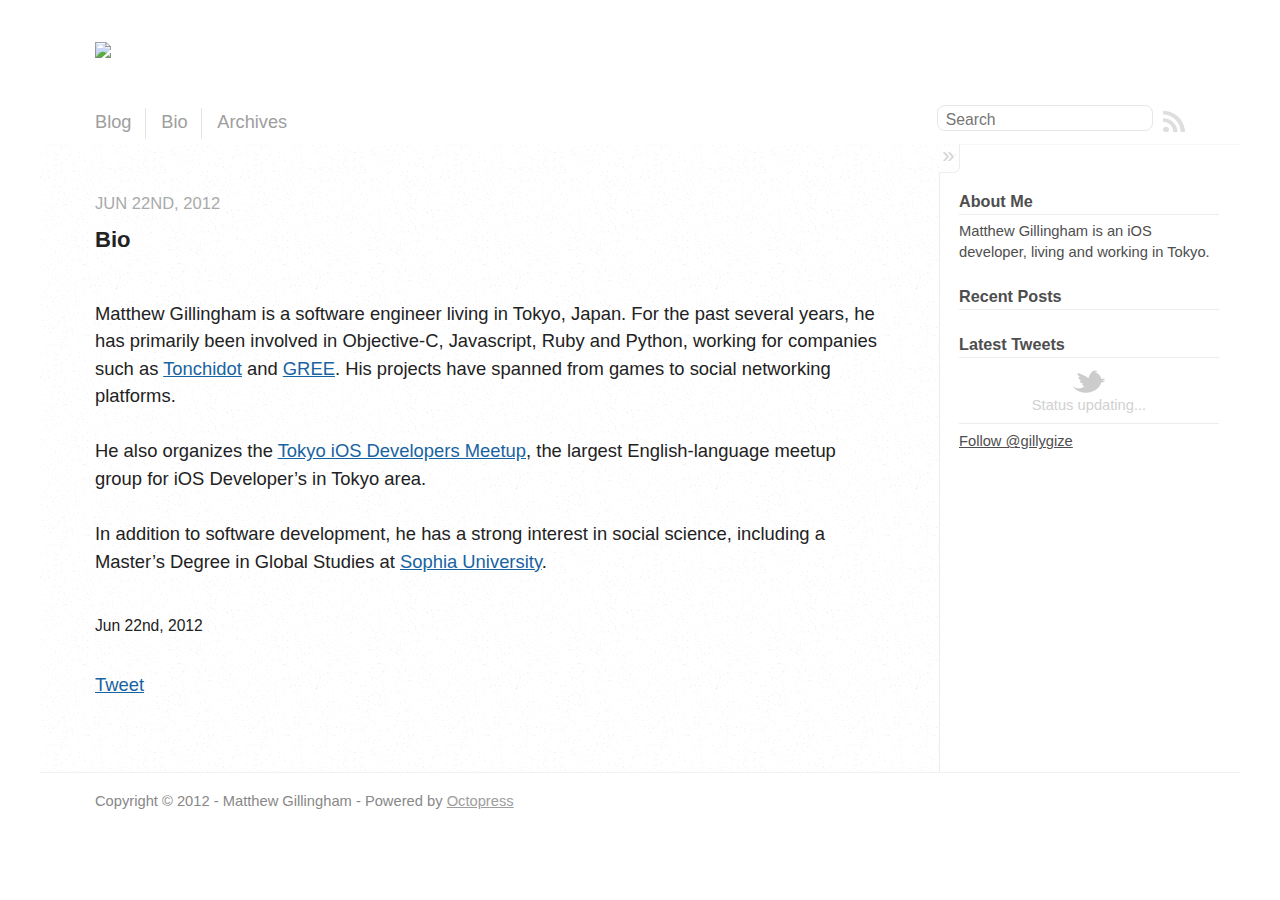
==== commit 9428e905: "Site updated at 2012-06-22 08:48:59 UTC" ====
--- a/bio/index.html
+++ b/bio/index.html
@@ -90,7 +90,9 @@
 <time datetime="2012-06-22T14:16:00+09:00" pubdate data-updated="true">Jun 22<span>nd</span>, 2012</time></p>
   </header>
   
-  <p>Matthew Gillingham is a software engineer living in Tokyo, Japan.  For the past several years, he has primarily been involved in Objective-C, Javascript, Ruby and Python, working for companies such as <a href="http://www.tonchidot.com">Tonchidot</a> and <a href="http://www.gree-corp.com">GREE</a>.  His projects have spanned from games to social networking platforms.  He also leads the <a href="http://www.meetup.com/TokyoiOSMeetup/">Tokyo iOS Developers Meetup</a>, the largest English-language meetup group for iOS Developer&#8217;s in Tokyo area.</p>
+  <p>Matthew Gillingham is a software engineer living in Tokyo, Japan.  For the past several years, he has primarily been involved in Objective-C, Javascript, Ruby and Python, working for companies such as <a href="http://www.tonchidot.com">Tonchidot</a> and <a href="http://www.gree-corp.com">GREE</a>.  His projects have spanned from games to social networking platforms.</p>
+
+<p>He also organizes the <a href="http://www.meetup.com/TokyoiOSMeetup/">Tokyo iOS Developers Meetup</a>, the largest English-language meetup group for iOS Developer&#8217;s in Tokyo area.</p>
 
 <p>In addition to software development, he has a strong interest in social science, including a Master&#8217;s Degree in Global Studies at <a href="http://www.sophia.ac.jp/eng">Sophia University</a>.</p>
 
--- a/stylesheets/screen.css
+++ b/stylesheets/screen.css
@@ -1 +1 @@
-html,body,div,span,applet,object,iframe,h1,h2,h3,h4,h5,h6,p,blockquote,pre,a,abbr,acronym,address,big,cite,code,del,dfn,em,img,ins,kbd,q,s,samp,small,strike,strong,sub,sup,tt,var,b,u,i,center,dl,dt,dd,ol,ul,li,fieldset,form,label,legend,table,caption,tbody,tfoot,thead,tr,th,td,article,aside,canvas,details,embed,figure,figcaption,footer,header,hgroup,menu,nav,output,ruby,section,summary,time,mark,audio,video{margin:0;padding:0;border:0;font-size:100%;font:inherit;vertical-align:baseline}body{line-height:1}ol,ul{list-style:none}table{border-collapse:collapse;border-spacing:0}caption,th,td{text-align:left;font-weight:normal;vertical-align:middle}q,blockquote{quotes:none}q:before,q:after,blockquote:before,blockquote:after{content:"";content:none}a img{border:none}article,aside,details,figcaption,figure,footer,header,hgroup,menu,nav,section,summary{display:block}article,aside,details,figcaption,figure,footer,header,hgroup,menu,nav,section,summary{display:block}a{color:#1863a1}a:visited{color:#751590}a:focus{color:#0181eb}a:hover{color:#0181eb}a:active{color:#01579f}aside.sidebar a{color:#466da6}aside.sidebar a:focus{color:#63a04a}aside.sidebar a:hover{color:#63a04a}aside.sidebar a:active{color:#01579f}a{-webkit-transition:color 0.3s;-moz-transition:color 0.3s;-ms-transition:color 0.3s;-o-transition:color 0.3s;transition:color 0.3s}html{background:#252525 url('/images/line-tile.png?1340334889') top left}body>div{background:#fff url('/images/noise.png?1340334889') top left;border-bottom:1px solid #f2f2f2}body>div>div{background:#f8f8f8 url('/images/noise.png?1340334889') top left;border-right:1px solid #ededed}.heading,body>header h1,h1,h2,h3,h4,h5,h6{font-family:"PT Serif","Georgia","Helvetica Neue",Arial,sans-serif}.sans,body>header h2,article header p.meta,article>footer,#content .blog-index footer,html .gist .gist-file .gist-meta,#blog-archives a.category,#blog-archives time,aside.sidebar section,body>footer{font-family:"PT Sans","Helvetica Neue",Arial,sans-serif}.serif,body,#content .blog-index a[rel=full-article]{font-family:"PT Serif",Georgia,Times,"Times New Roman",serif}.mono,pre,code,tt,p code,li code{font-family:Menlo,Monaco,"Andale Mono","lucida console","Courier New",monospace}body>header h1{font-size:2.2em;font-family:"PT Serif","Georgia","Helvetica Neue",Arial,sans-serif;font-weight:normal;line-height:1.2em;margin-bottom:0.6667em}body>header h2{font-family:"PT Serif","Georgia","Helvetica Neue",Arial,sans-serif}body{line-height:1.5em;color:#222}h1{font-size:2.2em;line-height:1.2em}@media only screen and (min-width: 992px){body{font-size:1.15em}h1{font-size:2.6em;line-height:1.2em}}h1,h2,h3,h4,h5,h6{text-rendering:optimizelegibility;margin-bottom:1em;font-weight:bold}h2,section h1{font-size:1.5em}h3,section h2,section section h1{font-size:1.3em}h4,section h3,section section h2,section section section h1{font-size:1em}h5,section h4,section section h3{font-size:.9em}h6,section h5,section section h4,section section section h3{font-size:.8em}p,blockquote,ul,ol{margin-bottom:1.5em}ul{list-style-type:disc}ul ul{list-style-type:circle;margin-bottom:0px}ul ul ul{list-style-type:square;margin-bottom:0px}ol{list-style-type:decimal}ol ol{list-style-type:lower-alpha;margin-bottom:0px}ol ol ol{list-style-type:lower-roman;margin-bottom:0px}ul,ul ul,ul ol,ol,ol ul,ol ol{margin-left:1.3em}strong{font-weight:bold}em{font-style:italic}sup,sub{font-size:0.8em;position:relative;display:inline-block}sup{top:-0.5em}sub{bottom:-0.5em}q{font-style:italic}q:before{content:"\201C"}q:after{content:"\201D"}em,dfn{font-style:italic}strong,dfn{font-weight:bold}del,s{text-decoration:line-through}abbr,acronym{border-bottom:1px dotted;cursor:help}sub,sup{line-height:0}hr{margin-bottom:0.2em}small{font-size:.8em}big{font-size:1.2em}blockquote{font-style:italic;position:relative;font-size:1.2em;line-height:1.5em;padding-left:1em;border-left:4px solid rgba(170,170,170,0.5)}blockquote cite{font-style:italic}blockquote cite a{color:#aaa !important;word-wrap:break-word}blockquote cite:before{content:'\2014';padding-right:.3em;padding-left:.3em;color:#aaa}@media only screen and (min-width: 992px){blockquote{padding-left:1.5em;border-left-width:4px}}.pullquote-right:before,.pullquote-left:before{padding:0;border:none;content:attr(data-pullquote);float:right;width:45%;margin:.5em 0 1em 1.5em;position:relative;top:7px;font-size:1.4em;line-height:1.45em}.pullquote-left:before{float:left;margin:.5em 1.5em 1em 0}.force-wrap,article a,aside.sidebar a{white-space:-moz-pre-wrap;white-space:-pre-wrap;white-space:-o-pre-wrap;white-space:pre-wrap;word-wrap:break-word}.group,body>header,body>nav,body>footer,body #content>article,body #content>div>article,body #content>div>section,body div.pagination,aside.sidebar,#main,#content,.sidebar{*zoom:1}.group:after,body>header:after,body>nav:after,body>footer:after,body #content>article:after,body #content>div>article:after,body #content>div>section:after,body div.pagination:after,aside.sidebar:after,#main:after,#content:after,.sidebar:after{content:"";display:table;clear:both}body{-webkit-text-size-adjust:none;max-width:1200px;position:relative;margin:0 auto}body>header,body>nav,body>footer,body #content>article,body #content>div>article,body #content>div>section{padding-left:18px;padding-right:18px}@media only screen and (min-width: 480px){body>header,body>nav,body>footer,body #content>article,body #content>div>article,body #content>div>section{padding-left:25px;padding-right:25px}}@media only screen and (min-width: 768px){body>header,body>nav,body>footer,body #content>article,body #content>div>article,body #content>div>section{padding-left:35px;padding-right:35px}}@media only screen and (min-width: 992px){body>header,body>nav,body>footer,body #content>article,body #content>div>article,body #content>div>section{padding-left:55px;padding-right:55px}}body div.pagination{margin-left:18px;margin-right:18px}@media only screen and (min-width: 480px){body div.pagination{margin-left:25px;margin-right:25px}}@media only screen and (min-width: 768px){body div.pagination{margin-left:35px;margin-right:35px}}@media only screen and (min-width: 992px){body div.pagination{margin-left:55px;margin-right:55px}}body>header{font-size:1em;padding-top:1.5em;padding-bottom:1.5em}#content{overflow:hidden}#content>div,#content>article{width:100%}aside.sidebar{float:none;padding:0 18px 1px;background-color:#fff;border-top:1px solid #ededed}.flex-content,article img,article video,article .flash-video,aside.sidebar img{max-width:100%;height:auto}.basic-alignment.left,article img.left,article video.left,article .left.flash-video,aside.sidebar img.left{float:left;margin-right:1.5em}.basic-alignment.right,article img.right,article video.right,article .right.flash-video,aside.sidebar img.right{float:right;margin-left:1.5em}.basic-alignment.center,article img.center,article video.center,article .center.flash-video,aside.sidebar img.center{display:block;margin:0 auto 1.5em}.basic-alignment.left,article img.left,article video.left,article .left.flash-video,aside.sidebar img.left,.basic-alignment.right,article img.right,article video.right,article .right.flash-video,aside.sidebar img.right{margin-bottom:.8em}.toggle-sidebar,.no-sidebar .toggle-sidebar{display:none}@media only screen and (min-width: 750px){body.sidebar-footer aside.sidebar{float:none;width:auto;clear:left;margin:0;padding:0 35px 1px;background-color:#fff;border-top:1px solid #f7f7f7}body.sidebar-footer aside.sidebar section.odd,body.sidebar-footer aside.sidebar section.even{float:left;width:48%}body.sidebar-footer aside.sidebar section.odd{margin-left:0}body.sidebar-footer aside.sidebar section.even{margin-left:4%}body.sidebar-footer aside.sidebar.thirds section{width:30%;margin-left:5%}body.sidebar-footer aside.sidebar.thirds section.first{margin-left:0;clear:both}}body.sidebar-footer #content{margin-right:0px}body.sidebar-footer .toggle-sidebar{display:none}@media only screen and (min-width: 550px){body>header{font-size:1em}}@media only screen and (min-width: 750px){aside.sidebar{float:none;width:auto;clear:left;margin:0;padding:0 35px 1px;background-color:#fff;border-top:1px solid #f7f7f7}aside.sidebar section.odd,aside.sidebar section.even{float:left;width:48%}aside.sidebar section.odd{margin-left:0}aside.sidebar section.even{margin-left:4%}aside.sidebar.thirds section{width:30%;margin-left:5%}aside.sidebar.thirds section.first{margin-left:0;clear:both}}@media only screen and (min-width: 768px){body{-webkit-text-size-adjust:auto}body>header{font-size:1.2em}#main{padding:0;margin:0 auto}#content{overflow:visible;margin-right:240px;position:relative}.no-sidebar #content{margin-right:0;border-right:0}.collapse-sidebar #content{margin-right:20px}#content>div,#content>article{padding-top:17.5px;padding-bottom:17.5px;float:left}aside.sidebar{width:210px;padding:0 15px 15px;background:none;clear:none;float:left;margin:0 -100% 0 0}aside.sidebar section{width:auto;margin-left:0}aside.sidebar section.odd,aside.sidebar section.even{float:none;width:auto;margin-left:0}.collapse-sidebar aside.sidebar{float:none;width:auto;clear:left;margin:0;padding:0 35px 1px;background-color:#fff;border-top:1px solid #f7f7f7}.collapse-sidebar aside.sidebar section.odd,.collapse-sidebar aside.sidebar section.even{float:left;width:48%}.collapse-sidebar aside.sidebar section.odd{margin-left:0}.collapse-sidebar aside.sidebar section.even{margin-left:4%}.collapse-sidebar aside.sidebar.thirds section{width:30%;margin-left:5%}.collapse-sidebar aside.sidebar.thirds section.first{margin-left:0;clear:both}}@media only screen and (min-width: 992px){body>header{font-size:1.3em}#content{margin-right:300px}#content>div,#content>article{padding-top:27.5px;padding-bottom:27.5px}aside.sidebar{width:260px;padding:1.2em 20px 20px}.collapse-sidebar aside.sidebar{padding-left:55px;padding-right:55px}}@media only screen and (min-width: 768px){ul,ol{margin-left:0}}body>header{background:#fff}body>header h1{display:inline-block;margin:0}body>header h1 a,body>header h1 a:visited,body>header h1 a:hover{color:#f2f2f2;text-decoration:none}body>header h2{margin:.2em 0 0;font-size:1em;color:#fff;font-weight:normal}body>nav{position:relative;background-color:#fff;background:url('/images/noise.png?1340334889'),-webkit-gradient(linear, 50% 0%, 50% 100%, color-stop(0%, #ffffff), color-stop(50%, #ffffff), color-stop(100%, #e3e3e3));background:url('/images/noise.png?1340334889'),-webkit-linear-gradient(#ffffff,#ffffff,#e3e3e3);background:url('/images/noise.png?1340334889'),-moz-linear-gradient(#ffffff,#ffffff,#e3e3e3);background:url('/images/noise.png?1340334889'),-o-linear-gradient(#ffffff,#ffffff,#e3e3e3);background:url('/images/noise.png?1340334889'),-ms-linear-gradient(#ffffff,#ffffff,#e3e3e3);background:url('/images/noise.png?1340334889'),linear-gradient(#ffffff,#ffffff,#e3e3e3);border-top:1px solid #fff;border-bottom:1px solid #bfbfbf;padding-top:.35em;padding-bottom:.35em}body>nav form{-webkit-background-clip:padding;-moz-background-clip:padding;background-clip:padding-box;margin:0;padding:0}body>nav form .search{padding:.3em .5em 0;font-size:.85em;font-family:"PT Sans","Helvetica Neue",Arial,sans-serif;line-height:1.1em;width:95%;-webkit-border-radius:0.5em;-moz-border-radius:0.5em;-ms-border-radius:0.5em;-o-border-radius:0.5em;border-radius:0.5em;-webkit-background-clip:padding;-moz-background-clip:padding;background-clip:padding-box;-webkit-box-shadow:#fff 0 1px;-moz-box-shadow:#fff 0 1px;box-shadow:#fff 0 1px;background-color:#fff;border:1px solid #e6e6e6;color:#888}body>nav form .search:focus{color:#444;border-color:#80b1df;-webkit-box-shadow:#80b1df 0 0 4px,#80b1df 0 0 3px inset;-moz-box-shadow:#80b1df 0 0 4px,#80b1df 0 0 3px inset;box-shadow:#80b1df 0 0 4px,#80b1df 0 0 3px inset;background-color:#fff;outline:none}body>nav fieldset[role=search]{float:right;width:48%}body>nav fieldset.mobile-nav{float:left;width:48%}body>nav fieldset.mobile-nav select{width:100%;font-size:.8em;border:1px solid #888}body>nav ul{display:none}@media only screen and (min-width: 550px){body>nav{font-size:.9em}body>nav ul{margin:0;padding:0;border:0;overflow:hidden;*zoom:1;float:left;display:block;padding-top:.15em}body>nav ul li{list-style-image:none;list-style-type:none;margin-left:0;white-space:nowrap;display:inline;float:left;padding-left:0;padding-right:0}body>nav ul li:first-child,body>nav ul li.first{padding-left:0}body>nav ul li:last-child{padding-right:0}body>nav ul li.last{padding-right:0}body>nav ul.subscription{margin-left:.8em;float:right}body>nav ul.subscription li:last-child a{padding-right:0}body>nav ul li{margin:0}body>nav a{color:#9e9e9e;font-family:"PT Sans","Helvetica Neue",Arial,sans-serif;text-shadow:#fff 0 1px;float:left;text-decoration:none;font-size:1.1em;padding:.1em 0;line-height:1.5em}body>nav a:visited{color:#9e9e9e}body>nav a:hover{color:#5e5e5e}body>nav li+li{border-left:1px solid #e3e3e3;margin-left:.8em}body>nav li+li a{padding-left:.8em;border-left:1px solid #fff}body>nav form{float:right;text-align:left;padding-left:.8em;width:175px}body>nav form .search{width:93%;font-size:.95em;line-height:1.2em}body>nav ul[data-subscription$=email]+form{width:97px}body>nav ul[data-subscription$=email]+form .search{width:91%}body>nav fieldset.mobile-nav{display:none}body>nav fieldset[role=search]{width:99%}}@media only screen and (min-width: 992px){body>nav form{width:215px}body>nav ul[data-subscription$=email]+form{width:147px}}.no-placeholder body>nav .search{background:#fff url('/images/search.png?1340334889') 0.3em 0.25em no-repeat;text-indent:1.3em}@media only screen and (min-width: 550px){.maskImage body>nav ul[data-subscription$=email]+form{width:123px}}@media only screen and (min-width: 992px){.maskImage body>nav ul[data-subscription$=email]+form{width:173px}}.maskImage ul.subscription{position:relative;top:.2em}.maskImage ul.subscription li,.maskImage ul.subscription a{border:0;padding:0}.maskImage a[rel=subscribe-rss]{position:relative;top:0px;text-indent:-999999em;background-color:#fff;border:0;padding:0}.maskImage a[rel=subscribe-rss],.maskImage a[rel=subscribe-rss]:after{-webkit-mask-image:url('/images/rss.png?1340334889');-moz-mask-image:url('/images/rss.png?1340334889');-ms-mask-image:url('/images/rss.png?1340334889');-o-mask-image:url('/images/rss.png?1340334889');mask-image:url('/images/rss.png?1340334889');-webkit-mask-repeat:no-repeat;-moz-mask-repeat:no-repeat;-ms-mask-repeat:no-repeat;-o-mask-repeat:no-repeat;mask-repeat:no-repeat;width:22px;height:22px}.maskImage a[rel=subscribe-rss]:after{content:"";position:absolute;top:-1px;left:0;background-color:#dedede}.maskImage a[rel=subscribe-rss]:hover:after{background-color:#d1d1d1}.maskImage a[rel=subscribe-email]{position:relative;top:0px;text-indent:-999999em;background-color:#fff;border:0;padding:0}.maskImage a[rel=subscribe-email],.maskImage a[rel=subscribe-email]:after{-webkit-mask-image:url('/images/email.png?1340334889');-moz-mask-image:url('/images/email.png?1340334889');-ms-mask-image:url('/images/email.png?1340334889');-o-mask-image:url('/images/email.png?1340334889');mask-image:url('/images/email.png?1340334889');-webkit-mask-repeat:no-repeat;-moz-mask-repeat:no-repeat;-ms-mask-repeat:no-repeat;-o-mask-repeat:no-repeat;mask-repeat:no-repeat;width:28px;height:22px}.maskImage a[rel=subscribe-email]:after{content:"";position:absolute;top:-1px;left:0;background-color:#dedede}.maskImage a[rel=subscribe-email]:hover:after{background-color:#d1d1d1}article{padding-top:1em}article header{position:relative;padding-top:2em;padding-bottom:1em;margin-bottom:1em;background:url('[data-uri]') bottom left repeat-x}article header h1{margin:0}article header h1 a{text-decoration:none}article header h1 a:hover{text-decoration:underline}article header p{font-size:.9em;color:#aaa;margin:0}article header p.meta{text-transform:uppercase;position:absolute;top:0}@media only screen and (min-width: 768px){article header{margin-bottom:1.5em;padding-bottom:1em;background:url('[data-uri]') bottom left repeat-x}}article h2{padding-top:0.8em;background:url('[data-uri]') top left repeat-x}.entry-content article h2:first-child,article header+h2{padding-top:0}article h2:first-child,article header+h2{background:none}article .feature{padding-top:.5em;margin-bottom:1em;padding-bottom:1em;background:url('[data-uri]') bottom left repeat-x;font-size:2.0em;font-style:italic;line-height:1.3em}article img,article video,article .flash-video{-webkit-border-radius:0.3em;-moz-border-radius:0.3em;-ms-border-radius:0.3em;-o-border-radius:0.3em;border-radius:0.3em;-webkit-box-shadow:rgba(0,0,0,0.15) 0 1px 4px;-moz-box-shadow:rgba(0,0,0,0.15) 0 1px 4px;box-shadow:rgba(0,0,0,0.15) 0 1px 4px;-webkit-box-sizing:border-box;-moz-box-sizing:border-box;box-sizing:border-box;border:#fff 0.5em solid}article video,article .flash-video{margin:0 auto 1.5em}article video{display:block;width:100%}article .flash-video>div{position:relative;display:block;padding-bottom:56.25%;padding-top:1px;height:0;overflow:hidden}article .flash-video>div iframe,article .flash-video>div object,article .flash-video>div embed{position:absolute;top:0;left:0;width:100%;height:100%}article>footer{padding-bottom:2.5em;margin-top:2em}article>footer p.meta{margin-bottom:.8em;font-size:.85em;clear:both;overflow:hidden}.blog-index article+article{background:url('[data-uri]') top left repeat-x}#content .blog-index{padding-top:0;padding-bottom:0}#content .blog-index article{padding-top:2em}#content .blog-index article header{background:none;padding-bottom:0}#content .blog-index article h1{font-size:2.2em}#content .blog-index article h1 a{color:inherit}#content .blog-index article h1 a:hover{color:#0181eb}#content .blog-index a[rel=full-article]{background:#ebebeb;display:inline-block;padding:.4em .8em;margin-right:.5em;text-decoration:none;color:#666;-webkit-transition:background-color 0.5s;-moz-transition:background-color 0.5s;-ms-transition:background-color 0.5s;-o-transition:background-color 0.5s;transition:background-color 0.5s}#content .blog-index a[rel=full-article]:hover{background:#0181eb;text-shadow:none;color:#f8f8f8}#content .blog-index footer{margin-top:1em}.separator,article>footer .byline+time:before,article>footer time+time:before,article>footer .comments:before,article>footer .byline ~ .categories:before{content:"\2022 ";padding:0 .4em 0 .2em;display:inline-block}#content div.pagination{text-align:center;font-size:.95em;position:relative;background:url('[data-uri]') top left repeat-x;padding-top:1.5em;padding-bottom:1.5em}#content div.pagination a{text-decoration:none;color:#aaa}#content div.pagination a.prev{position:absolute;left:0}#content div.pagination a.next{position:absolute;right:0}#content div.pagination a:hover{color:#0181eb}#content div.pagination a[href*=archive]:before,#content div.pagination a[href*=archive]:after{content:'\2014';padding:0 .3em}p.meta+.sharing{padding-top:1em;padding-left:0;background:url('[data-uri]') top left repeat-x}#fb-root{display:none}.highlight,html .gist .gist-file .gist-syntax .gist-highlight{border:1px solid #e7dec3 !important}.highlight table td.code,html .gist .gist-file .gist-syntax .gist-highlight table td.code{width:100%}.highlight .line-numbers,html .gist .gist-file .gist-syntax .gist-highlight .line-numbers{text-align:right;font-size:13px;line-height:1.45em;background:#fdf8e8 url('/images/noise.png?1340334889') top left !important;border-right:1px solid #ebe4ce !important;-webkit-box-shadow:#fef9ed -1px 0 inset;-moz-box-shadow:#fef9ed -1px 0 inset;box-shadow:#fef9ed -1px 0 inset;text-shadow:#f1ecdc 0 -1px;padding:.8em !important;-webkit-border-radius:0;-moz-border-radius:0;-ms-border-radius:0;-o-border-radius:0;border-radius:0}.highlight .line-numbers span,html .gist .gist-file .gist-syntax .gist-highlight .line-numbers span{color:#93a1a1 !important}figure.code,.gist-file,pre{-webkit-box-shadow:rgba(0,0,0,0.06) 0 0 10px;-moz-box-shadow:rgba(0,0,0,0.06) 0 0 10px;box-shadow:rgba(0,0,0,0.06) 0 0 10px}figure.code .highlight pre,.gist-file .highlight pre,pre .highlight pre{-webkit-box-shadow:none;-moz-box-shadow:none;box-shadow:none}html .gist .gist-file{margin-bottom:1.8em;position:relative;border:none;padding-top:26px !important}html .gist .gist-file .gist-syntax{border-bottom:0 !important;background:none !important}html .gist .gist-file .gist-syntax .gist-highlight{background:#fdf6e3 !important}html .gist .gist-file .gist-meta{padding:.6em 0.8em;border:1px solid #f1ecdc !important;color:#93a1a1;font-size:.7em !important;background:#fef9ed url('/images/noise.png?1340334889') top left;border:1px solid #e7dec3 !important;border-top:1px solid #fef9ed !important;line-height:1.5em}html .gist .gist-file .gist-meta a{color:#75878b !important;text-decoration:none}html .gist .gist-file .gist-meta a:hover{text-decoration:underline}html .gist .gist-file .gist-meta a:hover{color:#586e75 !important}html .gist .gist-file .gist-meta a[href*='#file']{position:absolute;top:0;left:0;right:-10px;color:#474747 !important}html .gist .gist-file .gist-meta a[href*='#file']:hover{color:#1863a1 !important}html .gist .gist-file .gist-meta a[href*=raw]{top:.4em}pre{background:#fdf6e3 url('/images/noise.png?1340334889') top left;-webkit-border-radius:0.4em;-moz-border-radius:0.4em;-ms-border-radius:0.4em;-o-border-radius:0.4em;border-radius:0.4em;border:1px solid #e7dec3;line-height:1.45em;font-size:13px;margin-bottom:2.1em;padding:.8em 1em;color:#586e75;overflow:auto}h3.filename+pre{-moz-border-radius-topleft:0px;-webkit-border-top-left-radius:0px;-ms-border-top-left-radius:0px;-o-border-top-left-radius:0px;border-top-left-radius:0px;-moz-border-radius-topright:0px;-webkit-border-top-right-radius:0px;-ms-border-top-right-radius:0px;-o-border-top-right-radius:0px;border-top-right-radius:0px}p code,li code{display:inline-block;white-space:no-wrap;background:#fff;font-size:.8em;line-height:1.5em;color:#555;border:1px solid #ddd;-webkit-border-radius:0.4em;-moz-border-radius:0.4em;-ms-border-radius:0.4em;-o-border-radius:0.4em;border-radius:0.4em;padding:0 .3em;margin:-1px 0}p pre code,li pre code{font-size:1em !important;background:none;border:none}.pre-code,html .gist .gist-file .gist-syntax .gist-highlight pre,.highlight code{font-family:Menlo,Monaco,"Andale Mono","lucida console","Courier New",monospace !important;overflow:scroll;overflow-y:hidden;display:block;padding:.8em !important;overflow-x:auto;line-height:1.45em;background:#fdf6e3 url('/images/noise.png?1340334889') top left !important;color:#586e75 !important}.pre-code *::-moz-selection,html .gist .gist-file .gist-syntax .gist-highlight pre *::-moz-selection,.highlight code *::-moz-selection{background:#fff;color:inherit;text-shadow:#fdf6e3 0 1px}.pre-code *::-webkit-selection,html .gist .gist-file .gist-syntax .gist-highlight pre *::-webkit-selection,.highlight code *::-webkit-selection{background:#fff;color:inherit;text-shadow:#fdf6e3 0 1px}.pre-code *::selection,html .gist .gist-file .gist-syntax .gist-highlight pre *::selection,.highlight code *::selection{background:#fff;color:inherit;text-shadow:#fdf6e3 0 1px}.pre-code span,html .gist .gist-file .gist-syntax .gist-highlight pre span,.highlight code span{color:#586e75 !important}.pre-code span,html .gist .gist-file .gist-syntax .gist-highlight pre span,.highlight code span{font-style:normal !important;font-weight:normal !important}.pre-code .c,html .gist .gist-file .gist-syntax .gist-highlight pre .c,.highlight code .c{color:#93a1a1 !important;font-style:italic !important}.pre-code .cm,html .gist .gist-file .gist-syntax .gist-highlight pre .cm,.highlight code .cm{color:#93a1a1 !important;font-style:italic !important}.pre-code .cp,html .gist .gist-file .gist-syntax .gist-highlight pre .cp,.highlight code .cp{color:#93a1a1 !important;font-style:italic !important}.pre-code .c1,html .gist .gist-file .gist-syntax .gist-highlight pre .c1,.highlight code .c1{color:#93a1a1 !important;font-style:italic !important}.pre-code .cs,html .gist .gist-file .gist-syntax .gist-highlight pre .cs,.highlight code .cs{color:#93a1a1 !important;font-weight:bold !important;font-style:italic !important}.pre-code .err,html .gist .gist-file .gist-syntax .gist-highlight pre .err,.highlight code .err{color:#dc322f !important;background:none !important}.pre-code .k,html .gist .gist-file .gist-syntax .gist-highlight pre .k,.highlight code .k{color:#cb4b16 !important}.pre-code .o,html .gist .gist-file .gist-syntax .gist-highlight pre .o,.highlight code .o{color:#586e75 !important;font-weight:bold !important}.pre-code .p,html .gist .gist-file .gist-syntax .gist-highlight pre .p,.highlight code .p{color:#586e75 !important}.pre-code .ow,html .gist .gist-file .gist-syntax .gist-highlight pre .ow,.highlight code .ow{color:#2aa198 !important;font-weight:bold !important}.pre-code .gd,html .gist .gist-file .gist-syntax .gist-highlight pre .gd,.highlight code .gd{color:#586e75 !important;background-color:#f4c5b6 !important;display:inline-block}.pre-code .gd .x,html .gist .gist-file .gist-syntax .gist-highlight pre .gd .x,.highlight code .gd .x{color:#586e75 !important;background-color:#f1b1a4 !important;display:inline-block}.pre-code .ge,html .gist .gist-file .gist-syntax .gist-highlight pre .ge,.highlight code .ge{color:#586e75 !important;font-style:italic !important}.pre-code .gh,html .gist .gist-file .gist-syntax .gist-highlight pre .gh,.highlight code .gh{color:#93a1a1 !important}.pre-code .gi,html .gist .gist-file .gist-syntax .gist-highlight pre .gi,.highlight code .gi{color:#586e75 !important;background-color:#e5e3b5 !important;display:inline-block}.pre-code .gi .x,html .gist .gist-file .gist-syntax .gist-highlight pre .gi .x,.highlight code .gi .x{color:#586e75 !important;background-color:#cdd088 !important;display:inline-block}.pre-code .gs,html .gist .gist-file .gist-syntax .gist-highlight pre .gs,.highlight code .gs{color:#586e75 !important;font-weight:bold !important}.pre-code .gu,html .gist .gist-file .gist-syntax .gist-highlight pre .gu,.highlight code .gu{color:#6c71c4 !important}.pre-code .kc,html .gist .gist-file .gist-syntax .gist-highlight pre .kc,.highlight code .kc{color:#859900 !important;font-weight:bold !important}.pre-code .kd,html .gist .gist-file .gist-syntax .gist-highlight pre .kd,.highlight code .kd{color:#268bd2 !important}.pre-code .kp,html .gist .gist-file .gist-syntax .gist-highlight pre .kp,.highlight code .kp{color:#cb4b16 !important;font-weight:bold !important}.pre-code .kr,html .gist .gist-file .gist-syntax .gist-highlight pre .kr,.highlight code .kr{color:#d33682 !important;font-weight:bold !important}.pre-code .kt,html .gist .gist-file .gist-syntax .gist-highlight pre .kt,.highlight code .kt{color:#2aa198 !important}.pre-code .n,html .gist .gist-file .gist-syntax .gist-highlight pre .n,.highlight code .n{color:#268bd2 !important}.pre-code .na,html .gist .gist-file .gist-syntax .gist-highlight pre .na,.highlight code .na{color:#268bd2 !important}.pre-code .nb,html .gist .gist-file .gist-syntax .gist-highlight pre .nb,.highlight code .nb{color:#859900 !important}.pre-code .nc,html .gist .gist-file .gist-syntax .gist-highlight pre .nc,.highlight code .nc{color:#d33682 !important}.pre-code .no,html .gist .gist-file .gist-syntax .gist-highlight pre .no,.highlight code .no{color:#b58900 !important}.pre-code .nl,html .gist .gist-file .gist-syntax .gist-highlight pre .nl,.highlight code .nl{color:#859900 !important}.pre-code .ne,html .gist .gist-file .gist-syntax .gist-highlight pre .ne,.highlight code .ne{color:#268bd2 !important;font-weight:bold !important}.pre-code .nf,html .gist .gist-file .gist-syntax .gist-highlight pre .nf,.highlight code .nf{color:#268bd2 !important;font-weight:bold !important}.pre-code .nn,html .gist .gist-file .gist-syntax .gist-highlight pre .nn,.highlight code .nn{color:#b58900 !important}.pre-code .nt,html .gist .gist-file .gist-syntax .gist-highlight pre .nt,.highlight code .nt{color:#268bd2 !important;font-weight:bold !important}.pre-code .nx,html .gist .gist-file .gist-syntax .gist-highlight pre .nx,.highlight code .nx{color:#b58900 !important}.pre-code .vg,html .gist .gist-file .gist-syntax .gist-highlight pre .vg,.highlight code .vg{color:#268bd2 !important}.pre-code .vi,html .gist .gist-file .gist-syntax .gist-highlight pre .vi,.highlight code .vi{color:#268bd2 !important}.pre-code .nv,html .gist .gist-file .gist-syntax .gist-highlight pre .nv,.highlight code .nv{color:#268bd2 !important}.pre-code .mf,html .gist .gist-file .gist-syntax .gist-highlight pre .mf,.highlight code .mf{color:#2aa198 !important}.pre-code .m,html .gist .gist-file .gist-syntax .gist-highlight pre .m,.highlight code .m{color:#2aa198 !important}.pre-code .mh,html .gist .gist-file .gist-syntax .gist-highlight pre .mh,.highlight code .mh{color:#2aa198 !important}.pre-code .mi,html .gist .gist-file .gist-syntax .gist-highlight pre .mi,.highlight code .mi{color:#2aa198 !important}.pre-code .s,html .gist .gist-file .gist-syntax .gist-highlight pre .s,.highlight code .s{color:#2aa198 !important}.pre-code .sd,html .gist .gist-file .gist-syntax .gist-highlight pre .sd,.highlight code .sd{color:#2aa198 !important}.pre-code .s2,html .gist .gist-file .gist-syntax .gist-highlight pre .s2,.highlight code .s2{color:#2aa198 !important}.pre-code .se,html .gist .gist-file .gist-syntax .gist-highlight pre .se,.highlight code .se{color:#dc322f !important}.pre-code .si,html .gist .gist-file .gist-syntax .gist-highlight pre .si,.highlight code .si{color:#268bd2 !important}.pre-code .sr,html .gist .gist-file .gist-syntax .gist-highlight pre .sr,.highlight code .sr{color:#2aa198 !important}.pre-code .s1,html .gist .gist-file .gist-syntax .gist-highlight pre .s1,.highlight code .s1{color:#2aa198 !important}.pre-code div .gd,html .gist .gist-file .gist-syntax .gist-highlight pre div .gd,.highlight code div .gd,.pre-code div .gd .x,html .gist .gist-file .gist-syntax .gist-highlight pre div .gd .x,.highlight code div .gd .x,.pre-code div .gi,html .gist .gist-file .gist-syntax .gist-highlight pre div .gi,.highlight code div .gi,.pre-code div .gi .x,html .gist .gist-file .gist-syntax .gist-highlight pre div .gi .x,.highlight code div .gi .x{display:inline-block;width:100%}.highlight,.gist-highlight{margin-bottom:1.8em;background:#fdf6e3;overflow-y:hidden;overflow-x:auto}.highlight pre,.gist-highlight pre{background:none;-webkit-border-radius:none;-moz-border-radius:none;-ms-border-radius:none;-o-border-radius:none;border-radius:none;border:none;padding:0;margin-bottom:0}pre::-webkit-scrollbar,.highlight::-webkit-scrollbar,.gist-highlight::-webkit-scrollbar{height:.5em;background:rgba(0,0,0,0.15)}pre::-webkit-scrollbar-thumb:horizontal,.highlight::-webkit-scrollbar-thumb:horizontal,.gist-highlight::-webkit-scrollbar-thumb:horizontal{background:rgba(0,0,0,0.15);-webkit-border-radius:4px;border-radius:4px}.highlight code{background:#000}figure.code{background:none;padding:0;border:0;margin-bottom:1.5em}figure.code pre{margin-bottom:0}figure.code figcaption{position:relative}figure.code .highlight{margin-bottom:0}.code-title,html .gist .gist-file .gist-meta a[href*='#file'],h3.filename,figure.code figcaption{text-align:center;font-size:13px;line-height:2em;text-shadow:#cbcccc 0 1px 0;color:#474747;font-weight:normal;margin-bottom:0;-moz-border-radius-topleft:5px;-webkit-border-top-left-radius:5px;-ms-border-top-left-radius:5px;-o-border-top-left-radius:5px;border-top-left-radius:5px;-moz-border-radius-topright:5px;-webkit-border-top-right-radius:5px;-ms-border-top-right-radius:5px;-o-border-top-right-radius:5px;border-top-right-radius:5px;font-family:"Helvetica Neue", Arial, "Lucida Grande", "Lucida Sans Unicode", Lucida, sans-serif;background:#aaa url('/images/code_bg.png?1340334889') top repeat-x;border:1px solid #565656;border-top-color:#cbcbcb;border-left-color:#a5a5a5;border-right-color:#a5a5a5;border-bottom:0}.download-source,html .gist .gist-file .gist-meta a[href*=raw],figure.code figcaption a{position:absolute;right:.8em;text-decoration:none;color:#666 !important;z-index:1;font-size:13px;text-shadow:#cbcccc 0 1px 0;padding-left:3em}.download-source:hover,html .gist .gist-file .gist-meta a[href*=raw]:hover,figure.code figcaption a:hover{text-decoration:underline}#archive #content>div,#archive #content>div>article{padding-top:0}#blog-archives{color:#aaa}#blog-archives article{padding:1em 0 1em;position:relative;background:url('[data-uri]') bottom left repeat-x}#blog-archives article:last-child{background:none}#blog-archives article footer{padding:0;margin:0}#blog-archives h1{color:#222;margin-bottom:.3em}#blog-archives h2{display:none}#blog-archives h1{font-size:1.5em}#blog-archives h1 a{text-decoration:none;color:inherit;font-weight:normal;display:inline-block}#blog-archives h1 a:hover{text-decoration:underline}#blog-archives h1 a:hover{color:#0181eb}#blog-archives a.category,#blog-archives time{color:#aaa}#blog-archives .entry-content{display:none}#blog-archives time{font-size:.9em;line-height:1.2em}#blog-archives time .month,#blog-archives time .day{display:inline-block}#blog-archives time .month{text-transform:uppercase}#blog-archives p{margin-bottom:1em}#blog-archives a,#blog-archives .entry-content a{color:inherit}#blog-archives a:hover,#blog-archives .entry-content a:hover{color:#0181eb}#blog-archives a:hover{color:#0181eb}@media only screen and (min-width: 550px){#blog-archives article{margin-left:5em}#blog-archives h2{margin-bottom:.3em;font-weight:normal;display:inline-block;position:relative;top:-1px;float:left}#blog-archives h2:first-child{padding-top:.75em}#blog-archives time{position:absolute;text-align:right;left:0em;top:1.8em}#blog-archives .year{display:none}#blog-archives article{padding-left:4.5em;padding-bottom:.7em}#blog-archives a.category{line-height:1.1em}}#content>.category article{margin-left:0;padding-left:6.8em}#content>.category .year{display:inline}.side-shadow-border,aside.sidebar section h1,aside.sidebar li{-webkit-box-shadow:#fff 0 1px;-moz-box-shadow:#fff 0 1px;box-shadow:#fff 0 1px}aside.sidebar{overflow:hidden;color:#4e4e4e;text-shadow:#fff 0 1px}aside.sidebar section{font-size:.8em;line-height:1.4em;margin-bottom:1.5em}aside.sidebar section h1{margin:1.5em 0 0;padding-bottom:.2em;border-bottom:1px solid #ededed}aside.sidebar section h1+p{padding-top:.4em}aside.sidebar img{-webkit-border-radius:0.3em;-moz-border-radius:0.3em;-ms-border-radius:0.3em;-o-border-radius:0.3em;border-radius:0.3em;-webkit-box-shadow:rgba(0,0,0,0.15) 0 1px 4px;-moz-box-shadow:rgba(0,0,0,0.15) 0 1px 4px;box-shadow:rgba(0,0,0,0.15) 0 1px 4px;-webkit-box-sizing:border-box;-moz-box-sizing:border-box;box-sizing:border-box;border:#fff 0.3em solid}aside.sidebar ul{margin-bottom:0.5em;margin-left:0}aside.sidebar li{list-style:none;padding:.5em 0;margin:0;border-bottom:1px solid #ededed}aside.sidebar li p:last-child{margin-bottom:0}aside.sidebar a{color:inherit;-webkit-transition:color 0.5s;-moz-transition:color 0.5s;-ms-transition:color 0.5s;-o-transition:color 0.5s;transition:color 0.5s}aside.sidebar:hover a{color:#466da6}aside.sidebar:hover a:hover{color:#63a04a}.aside-alt-link,#tweets a[href*='twitter.com/search'],#pinboard_linkroll .pin-tag{color:#818181}.aside-alt-link:hover,#tweets a[href*='twitter.com/search']:hover,#pinboard_linkroll .pin-tag:hover{color:#63a04a}@media only screen and (min-width: 768px){.toggle-sidebar{outline:none;position:absolute;right:-10px;top:0;bottom:0;display:inline-block;text-decoration:none;color:#d4d4d4;width:9px;cursor:pointer}.toggle-sidebar:hover{background:#f6f6f6;background:-webkit-gradient(linear, 0% 50%, 100% 50%, color-stop(0%, rgba(237,237,237,0.5)), color-stop(100%, rgba(237,237,237,0)));background:-webkit-linear-gradient(left, rgba(237,237,237,0.5),rgba(237,237,237,0));background:-moz-linear-gradient(left, rgba(237,237,237,0.5),rgba(237,237,237,0));background:-o-linear-gradient(left, rgba(237,237,237,0.5),rgba(237,237,237,0));background:-ms-linear-gradient(left, rgba(237,237,237,0.5),rgba(237,237,237,0));background:linear-gradient(left, rgba(237,237,237,0.5),rgba(237,237,237,0))}.toggle-sidebar:after{position:absolute;right:-11px;top:0;width:20px;font-size:1.2em;line-height:1.1em;padding-bottom:.15em;-moz-border-radius-bottomright:0.3em;-webkit-border-bottom-right-radius:0.3em;-ms-border-bottom-right-radius:0.3em;-o-border-bottom-right-radius:0.3em;border-bottom-right-radius:0.3em;text-align:center;background:#f8f8f8 url('/images/noise.png?1340334889') top left;border-bottom:1px solid #ededed;border-right:1px solid #ededed;content:"\00BB";text-indent:-1px}.collapse-sidebar .toggle-sidebar{text-indent:0px;right:-20px;width:19px}.collapse-sidebar .toggle-sidebar:hover{background:#f6f6f6}.collapse-sidebar .toggle-sidebar:after{border-left:1px solid #ededed;text-shadow:#fff 0 1px;content:"\00AB";left:0px;right:0;text-align:center;text-indent:0;border:0;border-right-width:0;background:none}}#tweets .loading{background:url('[data-uri]') no-repeat center 0.5em;color:#d1d1d1;text-shadow:#f8f8f8 0 1px;text-align:center;padding:2.5em 0 .5em}#tweets .loading.error{background:url('[data-uri]') no-repeat center 0.5em}#tweets p{position:relative;padding-right:1em}#tweets a[href*=status]:first-child{color:#a7a7a7;float:right;padding:0 0 .1em 1em;position:relative;right:-1.3em;text-shadow:#fff 0 1px;font-size:.7em;text-decoration:none}#tweets a[href*=status]:first-child span{font-size:1.5em}#tweets a[href*=status]:first-child:hover{color:#63a04a;text-decoration:none}#tweets a[href*='twitter.com/search']{text-decoration:none}#tweets a[href*='twitter.com/search']:hover{text-decoration:underline}.googleplus h1{-moz-box-shadow:none !important;-webkit-box-shadow:none !important;-o-box-shadow:none !important;box-shadow:none !important;border-bottom:0px none !important}.googleplus a{text-decoration:none;white-space:normal !important;line-height:32px}.googleplus a img{float:left;margin-right:0.5em;border:0 none}.googleplus-hidden{position:absolute;top:-1000em;left:-1000em}#pinboard_linkroll .pin-title,#pinboard_linkroll .pin-description{display:block;margin-bottom:.5em}#pinboard_linkroll .pin-tag{text-decoration:none}#pinboard_linkroll .pin-tag:hover{text-decoration:underline}#pinboard_linkroll .pin-tag:after{content:','}#pinboard_linkroll .pin-tag:last-child:after{content:''}.delicious-posts a.delicious-link{margin-bottom:.5em;display:block}.delicious-posts p{font-size:1em}body>footer{font-size:.8em;color:#888;text-shadow:#fff 0 1px;background-color:#fff;background:url('/images/noise.png?1340334889'),-webkit-gradient(linear, 50% 0%, 50% 100%, color-stop(0%, #ffffff), color-stop(50%, #ffffff), color-stop(100%, #e3e3e3));background:url('/images/noise.png?1340334889'),-webkit-linear-gradient(#ffffff,#ffffff,#e3e3e3);background:url('/images/noise.png?1340334889'),-moz-linear-gradient(#ffffff,#ffffff,#e3e3e3);background:url('/images/noise.png?1340334889'),-o-linear-gradient(#ffffff,#ffffff,#e3e3e3);background:url('/images/noise.png?1340334889'),-ms-linear-gradient(#ffffff,#ffffff,#e3e3e3);background:url('/images/noise.png?1340334889'),linear-gradient(#ffffff,#ffffff,#e3e3e3);border-top:1px solid #fff;position:relative;padding-top:1em;padding-bottom:1em;margin-bottom:3em;-moz-border-radius-bottomleft:0.4em;-webkit-border-bottom-left-radius:0.4em;-ms-border-bottom-left-radius:0.4em;-o-border-bottom-left-radius:0.4em;border-bottom-left-radius:0.4em;-moz-border-radius-bottomright:0.4em;-webkit-border-bottom-right-radius:0.4em;-ms-border-bottom-right-radius:0.4em;-o-border-bottom-right-radius:0.4em;border-bottom-right-radius:0.4em;z-index:1}body>footer a{color:#9e9e9e}body>footer a:visited{color:#9e9e9e}body>footer a:hover{color:#484848}body>footer p:last-child{margin-bottom:0}
+html,body,div,span,applet,object,iframe,h1,h2,h3,h4,h5,h6,p,blockquote,pre,a,abbr,acronym,address,big,cite,code,del,dfn,em,img,ins,kbd,q,s,samp,small,strike,strong,sub,sup,tt,var,b,u,i,center,dl,dt,dd,ol,ul,li,fieldset,form,label,legend,table,caption,tbody,tfoot,thead,tr,th,td,article,aside,canvas,details,embed,figure,figcaption,footer,header,hgroup,menu,nav,output,ruby,section,summary,time,mark,audio,video{margin:0;padding:0;border:0;font-size:100%;font:inherit;vertical-align:baseline}body{line-height:1}ol,ul{list-style:none}table{border-collapse:collapse;border-spacing:0}caption,th,td{text-align:left;font-weight:normal;vertical-align:middle}q,blockquote{quotes:none}q:before,q:after,blockquote:before,blockquote:after{content:"";content:none}a img{border:none}article,aside,details,figcaption,figure,footer,header,hgroup,menu,nav,section,summary{display:block}article,aside,details,figcaption,figure,footer,header,hgroup,menu,nav,section,summary{display:block}a{color:#1863a1}a:visited{color:#751590}a:focus{color:#0181eb}a:hover{color:#0181eb}a:active{color:#01579f}aside.sidebar a{color:#466da6}aside.sidebar a:focus{color:#63a04a}aside.sidebar a:hover{color:#63a04a}aside.sidebar a:active{color:#01579f}a{-webkit-transition:color 0.3s;-moz-transition:color 0.3s;-ms-transition:color 0.3s;-o-transition:color 0.3s;transition:color 0.3s}html{background:#fff}body>div{border-bottom:1px solid #f2f2f2}body>div>div{background:#fff url('/images/noise.png?1340334889') top left;border-right:1px solid #ededed}.heading,body>header h1,h1,h2,h3,h4,h5,h6{font-family:"Trebuchet MS",sans-serif}.sans,body>header h2,article header p.meta,article>footer,#content .blog-index footer,html .gist .gist-file .gist-meta,#blog-archives a.category,#blog-archives time,aside.sidebar section,body>footer{font-family:"Trebuchet MS",sans-serif}.serif,body,#content .blog-index a[rel=full-article]{font-family:"Trebuchet MS",sans-serif}.mono,pre,code,tt,p code,li code{font-family:"Trebuchet MS",sans-serif}body>header h1{font-size:1.2em;font-family:"Trebuchet MS",sans-serif;font-weight:normal;line-height:1.2em;margin-bottom:0.6667em}body>header h2{font-family:"Trebuchet MS",sans-serif}body{line-height:1.5em;color:#222}h1{font-size:1.2em;line-height:1.2em}@media only screen and (min-width: 992px){body{font-size:1.15em}h1{font-size:1.2em;line-height:1.2em}}h1,h2,h3,h4,h5,h6{text-rendering:optimizelegibility;margin-bottom:1em;font-weight:bold}h2,section h1{font-size:1.1em}h3,section h2,section section h1{font-size:1.1em}h4,section h3,section section h2,section section section h1{font-size:1em}h5,section h4,section section h3{font-size:.9em}h6,section h5,section section h4,section section section h3{font-size:.8em}p,blockquote,ul,ol{margin-bottom:1.5em}ul{list-style-type:disc}ul ul{list-style-type:circle;margin-bottom:0px}ul ul ul{list-style-type:square;margin-bottom:0px}ol{list-style-type:decimal}ol ol{list-style-type:lower-alpha;margin-bottom:0px}ol ol ol{list-style-type:lower-roman;margin-bottom:0px}ul,ul ul,ul ol,ol,ol ul,ol ol{margin-left:1.0em}strong{font-weight:bold}em{font-style:italic}sup,sub{font-size:0.8em;position:relative;display:inline-block}sup{top:-0.5em}sub{bottom:-0.5em}q{font-style:italic}q:before{content:"\201C"}q:after{content:"\201D"}em,dfn{font-style:italic}strong,dfn{font-weight:bold}del,s{text-decoration:line-through}abbr,acronym{border-bottom:1px dotted;cursor:help}sub,sup{line-height:0}hr{margin-bottom:0.2em}small{font-size:.8em}big{font-size:1.2em}blockquote{font-style:italic;position:relative;font-size:1.2em;line-height:1.5em;padding-left:1em;border-left:4px solid rgba(170,170,170,0.5)}blockquote cite{font-style:italic}blockquote cite a{color:#aaa !important;word-wrap:break-word}blockquote cite:before{content:'\2014';padding-right:.3em;padding-left:.3em;color:#aaa}@media only screen and (min-width: 992px){blockquote{padding-left:1.5em;border-left-width:4px}}.pullquote-right:before,.pullquote-left:before{padding:0;border:none;content:attr(data-pullquote);float:right;width:45%;margin:.5em 0 1em 1.5em;position:relative;top:7px;font-size:1.4em;line-height:1.45em}.pullquote-left:before{float:left;margin:.5em 1.5em 1em 0}.force-wrap,article a,aside.sidebar a{white-space:-moz-pre-wrap;white-space:-pre-wrap;white-space:-o-pre-wrap;white-space:pre-wrap;word-wrap:break-word}.group,body>header,body>nav,body>footer,body #content>article,body #content>div>article,body #content>div>section,body div.pagination,aside.sidebar,#main,#content,.sidebar{*zoom:1}.group:after,body>header:after,body>nav:after,body>footer:after,body #content>article:after,body #content>div>article:after,body #content>div>section:after,body div.pagination:after,aside.sidebar:after,#main:after,#content:after,.sidebar:after{content:"";display:table;clear:both}body{-webkit-text-size-adjust:none;max-width:1200px;position:relative;margin:0 auto}body>header,body>nav,body>footer,body #content>article,body #content>div>article,body #content>div>section{padding-left:18px;padding-right:18px}@media only screen and (min-width: 480px){body>header,body>nav,body>footer,body #content>article,body #content>div>article,body #content>div>section{padding-left:25px;padding-right:25px}}@media only screen and (min-width: 768px){body>header,body>nav,body>footer,body #content>article,body #content>div>article,body #content>div>section{padding-left:35px;padding-right:35px}}@media only screen and (min-width: 992px){body>header,body>nav,body>footer,body #content>article,body #content>div>article,body #content>div>section{padding-left:55px;padding-right:55px}}body div.pagination{margin-left:18px;margin-right:18px}@media only screen and (min-width: 480px){body div.pagination{margin-left:25px;margin-right:25px}}@media only screen and (min-width: 768px){body div.pagination{margin-left:35px;margin-right:35px}}@media only screen and (min-width: 992px){body div.pagination{margin-left:55px;margin-right:55px}}body>header{font-size:1em;padding-top:1.5em;padding-bottom:1.5em}#content{overflow:hidden}#content>div,#content>article{width:100%}aside.sidebar{float:none;padding:0 18px 1px;background-color:#fff;border-top:1px solid #ededed}.flex-content,article img,article video,article .flash-video,aside.sidebar img{max-width:100%;height:auto}.basic-alignment.left,article img.left,article video.left,article .left.flash-video,aside.sidebar img.left{float:left;margin-right:1.5em}.basic-alignment.right,article img.right,article video.right,article .right.flash-video,aside.sidebar img.right{float:right;margin-left:1.5em}.basic-alignment.center,article img.center,article video.center,article .center.flash-video,aside.sidebar img.center{display:block;margin:0 auto 1.5em}.basic-alignment.left,article img.left,article video.left,article .left.flash-video,aside.sidebar img.left,.basic-alignment.right,article img.right,article video.right,article .right.flash-video,aside.sidebar img.right{margin-bottom:.8em}.toggle-sidebar,.no-sidebar .toggle-sidebar{display:none}@media only screen and (min-width: 750px){body.sidebar-footer aside.sidebar{float:none;width:auto;clear:left;margin:0;padding:0 35px 1px;background-color:#fff;border-top:1px solid #f7f7f7}body.sidebar-footer aside.sidebar section.odd,body.sidebar-footer aside.sidebar section.even{float:left;width:48%}body.sidebar-footer aside.sidebar section.odd{margin-left:0}body.sidebar-footer aside.sidebar section.even{margin-left:4%}body.sidebar-footer aside.sidebar.thirds section{width:30%;margin-left:5%}body.sidebar-footer aside.sidebar.thirds section.first{margin-left:0;clear:both}}body.sidebar-footer #content{margin-right:0px}body.sidebar-footer .toggle-sidebar{display:none}@media only screen and (min-width: 550px){body>header{font-size:1em}}@media only screen and (min-width: 750px){aside.sidebar{float:none;width:auto;clear:left;margin:0;padding:0 35px 1px;background-color:#fff;border-top:1px solid #f7f7f7}aside.sidebar section.odd,aside.sidebar section.even{float:left;width:48%}aside.sidebar section.odd{margin-left:0}aside.sidebar section.even{margin-left:4%}aside.sidebar.thirds section{width:30%;margin-left:5%}aside.sidebar.thirds section.first{margin-left:0;clear:both}}@media only screen and (min-width: 768px){body{-webkit-text-size-adjust:auto}body>header{font-size:1.2em}#main{padding:0;margin:0 auto}#content{overflow:visible;margin-right:240px;position:relative}.no-sidebar #content{margin-right:0;border-right:0}.collapse-sidebar #content{margin-right:20px}#content>div,#content>article{padding-top:17.5px;padding-bottom:17.5px;float:left}aside.sidebar{width:210px;padding:0 15px 15px;background:none;clear:none;float:left;margin:0 -100% 0 0}aside.sidebar section{width:auto;margin-left:0}aside.sidebar section.odd,aside.sidebar section.even{float:none;width:auto;margin-left:0}.collapse-sidebar aside.sidebar{float:none;width:auto;clear:left;margin:0;padding:0 35px 1px;background-color:#fff;border-top:1px solid #f7f7f7}.collapse-sidebar aside.sidebar section.odd,.collapse-sidebar aside.sidebar section.even{float:left;width:48%}.collapse-sidebar aside.sidebar section.odd{margin-left:0}.collapse-sidebar aside.sidebar section.even{margin-left:4%}.collapse-sidebar aside.sidebar.thirds section{width:30%;margin-left:5%}.collapse-sidebar aside.sidebar.thirds section.first{margin-left:0;clear:both}}@media only screen and (min-width: 992px){body>header{font-size:1.3em}#content{margin-right:300px}#content>div,#content>article{padding-top:27.5px;padding-bottom:27.5px}aside.sidebar{width:260px;padding:1.2em 20px 20px}.collapse-sidebar aside.sidebar{padding-left:55px;padding-right:55px}}@media only screen and (min-width: 768px){ul,ol{margin-left:0}}body>header{background:#fff}body>header h1{display:inline-block;margin:0}body>header h1 a,body>header h1 a:visited,body>header h1 a:hover{color:#f2f2f2;text-decoration:none}body>header h2{margin:.2em 0 0;font-size:1em;color:#fff;font-weight:normal}body>nav{position:relative;background-color:#fff;padding-top:.35em;padding-bottom:.35em}body>nav form{-webkit-background-clip:padding;-moz-background-clip:padding;background-clip:padding-box;margin:0;padding:0}body>nav form .search{padding:.3em .5em 0;font-size:.85em;font-family:"Trebuchet MS",sans-serif;line-height:1.1em;width:95%;-webkit-border-radius:0.5em;-moz-border-radius:0.5em;-ms-border-radius:0.5em;-o-border-radius:0.5em;border-radius:0.5em;-webkit-background-clip:padding;-moz-background-clip:padding;background-clip:padding-box;-webkit-box-shadow:#fff 0 1px;-moz-box-shadow:#fff 0 1px;box-shadow:#fff 0 1px;background-color:#fff;border:1px solid #e6e6e6;color:#888}body>nav form .search:focus{color:#444;border-color:#80b1df;-webkit-box-shadow:#80b1df 0 0 4px,#80b1df 0 0 3px inset;-moz-box-shadow:#80b1df 0 0 4px,#80b1df 0 0 3px inset;box-shadow:#80b1df 0 0 4px,#80b1df 0 0 3px inset;background-color:#fff;outline:none}body>nav fieldset[role=search]{float:right;width:48%}body>nav fieldset.mobile-nav{float:left;width:48%}body>nav fieldset.mobile-nav select{width:100%;font-size:.8em;border:1px solid #888}body>nav ul{display:none}@media only screen and (min-width: 550px){body>nav{font-size:.9em}body>nav ul{margin:0;padding:0;border:0;overflow:hidden;*zoom:1;float:left;display:block;padding-top:.15em}body>nav ul li{list-style-image:none;list-style-type:none;margin-left:0;white-space:nowrap;display:inline;float:left;padding-left:0;padding-right:0}body>nav ul li:first-child,body>nav ul li.first{padding-left:0}body>nav ul li:last-child{padding-right:0}body>nav ul li.last{padding-right:0}body>nav ul.subscription{margin-left:.8em;float:right}body>nav ul.subscription li:last-child a{padding-right:0}body>nav ul li{margin:0}body>nav a{color:#9e9e9e;font-family:"Trebuchet MS",sans-serif;text-shadow:#fff 0 1px;float:left;text-decoration:none;font-size:1.1em;padding:.1em 0;line-height:1.5em}body>nav a:visited{color:#9e9e9e}body>nav a:hover{color:#5e5e5e}body>nav li+li{border-left:1px solid #e3e3e3;margin-left:.8em}body>nav li+li a{padding-left:.8em;border-left:1px solid #fff}body>nav form{float:right;text-align:left;padding-left:.8em;width:175px}body>nav form .search{width:93%;font-size:.95em;line-height:1.2em}body>nav ul[data-subscription$=email]+form{width:97px}body>nav ul[data-subscription$=email]+form .search{width:91%}body>nav fieldset.mobile-nav{display:none}body>nav fieldset[role=search]{width:99%}}@media only screen and (min-width: 992px){body>nav form{width:215px}body>nav ul[data-subscription$=email]+form{width:147px}}.no-placeholder body>nav .search{background:#fff url('/images/search.png?1340334889') 0.3em 0.25em no-repeat;text-indent:1.3em}@media only screen and (min-width: 550px){.maskImage body>nav ul[data-subscription$=email]+form{width:123px}}@media only screen and (min-width: 992px){.maskImage body>nav ul[data-subscription$=email]+form{width:173px}}.maskImage ul.subscription{position:relative;top:.2em}.maskImage ul.subscription li,.maskImage ul.subscription a{border:0;padding:0}.maskImage a[rel=subscribe-rss]{position:relative;top:0px;text-indent:-999999em;background-color:#fff;border:0;padding:0}.maskImage a[rel=subscribe-rss],.maskImage a[rel=subscribe-rss]:after{-webkit-mask-image:url('/images/rss.png?1340334889');-moz-mask-image:url('/images/rss.png?1340334889');-ms-mask-image:url('/images/rss.png?1340334889');-o-mask-image:url('/images/rss.png?1340334889');mask-image:url('/images/rss.png?1340334889');-webkit-mask-repeat:no-repeat;-moz-mask-repeat:no-repeat;-ms-mask-repeat:no-repeat;-o-mask-repeat:no-repeat;mask-repeat:no-repeat;width:22px;height:22px}.maskImage a[rel=subscribe-rss]:after{content:"";position:absolute;top:-1px;left:0;background-color:#dedede}.maskImage a[rel=subscribe-rss]:hover:after{background-color:#d1d1d1}.maskImage a[rel=subscribe-email]{position:relative;top:0px;text-indent:-999999em;background-color:#fff;border:0;padding:0}.maskImage a[rel=subscribe-email],.maskImage a[rel=subscribe-email]:after{-webkit-mask-image:url('/images/email.png?1340334889');-moz-mask-image:url('/images/email.png?1340334889');-ms-mask-image:url('/images/email.png?1340334889');-o-mask-image:url('/images/email.png?1340334889');mask-image:url('/images/email.png?1340334889');-webkit-mask-repeat:no-repeat;-moz-mask-repeat:no-repeat;-ms-mask-repeat:no-repeat;-o-mask-repeat:no-repeat;mask-repeat:no-repeat;width:28px;height:22px}.maskImage a[rel=subscribe-email]:after{content:"";position:absolute;top:-1px;left:0;background-color:#dedede}.maskImage a[rel=subscribe-email]:hover:after{background-color:#d1d1d1}article{padding-top:1em}article header{position:relative;padding-top:2em;padding-bottom:1em;margin-bottom:1em}article header h1{margin:0}article header h1 a{text-decoration:none}article header h1 a:hover{text-decoration:underline}article header p{font-size:.9em;color:#aaa;margin:0}article header p.meta{text-transform:uppercase;position:absolute;top:0}@media only screen and (min-width: 768px){article header{margin-bottom:1.5em;padding-bottom:1em}}article h2{padding-top:0.8em}.entry-content article h2:first-child,article header+h2{padding-top:0}article h2:first-child,article header+h2{background:none}article .feature{padding-top:.5em;margin-bottom:1em;padding-bottom:1em;font-size:2.0em;font-style:italic;line-height:1.3em}article img,article video,article .flash-video{-webkit-border-radius:0.3em;-moz-border-radius:0.3em;-ms-border-radius:0.3em;-o-border-radius:0.3em;border-radius:0.3em;-webkit-box-shadow:rgba(0,0,0,0.15) 0 1px 4px;-moz-box-shadow:rgba(0,0,0,0.15) 0 1px 4px;box-shadow:rgba(0,0,0,0.15) 0 1px 4px;-webkit-box-sizing:border-box;-moz-box-sizing:border-box;box-sizing:border-box;border:#fff 0.5em solid}article video,article .flash-video{margin:0 auto 1.5em}article video{display:block;width:100%}article .flash-video>div{position:relative;display:block;padding-bottom:56.25%;padding-top:1px;height:0;overflow:hidden}article .flash-video>div iframe,article .flash-video>div object,article .flash-video>div embed{position:absolute;top:0;left:0;width:100%;height:100%}article>footer{padding-bottom:2.5em;margin-top:2em}article>footer p.meta{margin-bottom:.8em;font-size:.85em;clear:both;overflow:hidden}#content .blog-index{padding-top:0;padding-bottom:0}#content .blog-index article{padding-top:2em}#content .blog-index article header{background:none;padding-bottom:0}#content .blog-index article h1{font-size:2.2em}#content .blog-index article h1 a{color:inherit}#content .blog-index article h1 a:hover{color:#0181eb}#content .blog-index a[rel=full-article]{background:#f2f2f2;display:inline-block;padding:.4em .8em;margin-right:.5em;text-decoration:none;color:#666;-webkit-transition:background-color 0.5s;-moz-transition:background-color 0.5s;-ms-transition:background-color 0.5s;-o-transition:background-color 0.5s;transition:background-color 0.5s}#content .blog-index a[rel=full-article]:hover{background:#0181eb;text-shadow:none;color:#fff}#content .blog-index footer{margin-top:1em}.separator,article>footer .byline+time:before,article>footer time+time:before,article>footer .comments:before,article>footer .byline ~ .categories:before{content:"\2022 ";padding:0 .4em 0 .2em;display:inline-block}#content div.pagination{text-align:center;font-size:.95em;position:relative;padding-top:1.5em;padding-bottom:1.5em}#content div.pagination a{text-decoration:none;color:#aaa}#content div.pagination a.prev{position:absolute;left:0}#content div.pagination a.next{position:absolute;right:0}#content div.pagination a:hover{color:#0181eb}#content div.pagination a[href*=archive]:before,#content div.pagination a[href*=archive]:after{content:'\2014';padding:0 .3em}p.meta+.sharing{padding-top:1em;padding-left:0}#fb-root{display:none}.highlight,html .gist .gist-file .gist-syntax .gist-highlight{border:1px solid #e7dec3 !important}.highlight table td.code,html .gist .gist-file .gist-syntax .gist-highlight table td.code{width:100%}.highlight .line-numbers,html .gist .gist-file .gist-syntax .gist-highlight .line-numbers{text-align:right;font-size:13px;line-height:1.45em;background:#fdf8e8 url('/images/noise.png?1340334889') top left !important;border-right:1px solid #ebe4ce !important;-webkit-box-shadow:#fef9ed -1px 0 inset;-moz-box-shadow:#fef9ed -1px 0 inset;box-shadow:#fef9ed -1px 0 inset;text-shadow:#f1ecdc 0 -1px;padding:.8em !important;-webkit-border-radius:0;-moz-border-radius:0;-ms-border-radius:0;-o-border-radius:0;border-radius:0}.highlight .line-numbers span,html .gist .gist-file .gist-syntax .gist-highlight .line-numbers span{color:#93a1a1 !important}figure.code,.gist-file,pre{-webkit-box-shadow:rgba(0,0,0,0.06) 0 0 10px;-moz-box-shadow:rgba(0,0,0,0.06) 0 0 10px;box-shadow:rgba(0,0,0,0.06) 0 0 10px}figure.code .highlight pre,.gist-file .highlight pre,pre .highlight pre{-webkit-box-shadow:none;-moz-box-shadow:none;box-shadow:none}html .gist .gist-file{margin-bottom:1.8em;position:relative;border:none;padding-top:26px !important}html .gist .gist-file .gist-syntax{border-bottom:0 !important;background:none !important}html .gist .gist-file .gist-syntax .gist-highlight{background:#fdf6e3 !important}html .gist .gist-file .gist-meta{padding:.6em 0.8em;border:1px solid #f1ecdc !important;color:#93a1a1;font-size:.7em !important;background:#fef9ed url('/images/noise.png?1340334889') top left;border:1px solid #e7dec3 !important;border-top:1px solid #fef9ed !important;line-height:1.5em}html .gist .gist-file .gist-meta a{color:#75878b !important;text-decoration:none}html .gist .gist-file .gist-meta a:hover{text-decoration:underline}html .gist .gist-file .gist-meta a:hover{color:#586e75 !important}html .gist .gist-file .gist-meta a[href*='#file']{position:absolute;top:0;left:0;right:-10px;color:#474747 !important}html .gist .gist-file .gist-meta a[href*='#file']:hover{color:#1863a1 !important}html .gist .gist-file .gist-meta a[href*=raw]{top:.4em}pre{background:#fdf6e3 url('/images/noise.png?1340334889') top left;-webkit-border-radius:0.4em;-moz-border-radius:0.4em;-ms-border-radius:0.4em;-o-border-radius:0.4em;border-radius:0.4em;border:1px solid #e7dec3;line-height:1.45em;font-size:13px;margin-bottom:2.1em;padding:.8em 1em;color:#586e75;overflow:auto}h3.filename+pre{-moz-border-radius-topleft:0px;-webkit-border-top-left-radius:0px;-ms-border-top-left-radius:0px;-o-border-top-left-radius:0px;border-top-left-radius:0px;-moz-border-radius-topright:0px;-webkit-border-top-right-radius:0px;-ms-border-top-right-radius:0px;-o-border-top-right-radius:0px;border-top-right-radius:0px}p code,li code{display:inline-block;white-space:no-wrap;background:#fff;font-size:.8em;line-height:1.5em;color:#555;border:1px solid #ddd;-webkit-border-radius:0.4em;-moz-border-radius:0.4em;-ms-border-radius:0.4em;-o-border-radius:0.4em;border-radius:0.4em;padding:0 .3em;margin:-1px 0}p pre code,li pre code{font-size:1em !important;background:none;border:none}.pre-code,html .gist .gist-file .gist-syntax .gist-highlight pre,.highlight code{font-family:"Trebuchet MS",sans-serif !important;overflow:scroll;overflow-y:hidden;display:block;padding:.8em !important;overflow-x:auto;line-height:1.45em;background:#fdf6e3 url('/images/noise.png?1340334889') top left !important;color:#586e75 !important}.pre-code *::-moz-selection,html .gist .gist-file .gist-syntax .gist-highlight pre *::-moz-selection,.highlight code *::-moz-selection{background:#fff;color:inherit;text-shadow:#fdf6e3 0 1px}.pre-code *::-webkit-selection,html .gist .gist-file .gist-syntax .gist-highlight pre *::-webkit-selection,.highlight code *::-webkit-selection{background:#fff;color:inherit;text-shadow:#fdf6e3 0 1px}.pre-code *::selection,html .gist .gist-file .gist-syntax .gist-highlight pre *::selection,.highlight code *::selection{background:#fff;color:inherit;text-shadow:#fdf6e3 0 1px}.pre-code span,html .gist .gist-file .gist-syntax .gist-highlight pre span,.highlight code span{color:#586e75 !important}.pre-code span,html .gist .gist-file .gist-syntax .gist-highlight pre span,.highlight code span{font-style:normal !important;font-weight:normal !important}.pre-code .c,html .gist .gist-file .gist-syntax .gist-highlight pre .c,.highlight code .c{color:#93a1a1 !important;font-style:italic !important}.pre-code .cm,html .gist .gist-file .gist-syntax .gist-highlight pre .cm,.highlight code .cm{color:#93a1a1 !important;font-style:italic !important}.pre-code .cp,html .gist .gist-file .gist-syntax .gist-highlight pre .cp,.highlight code .cp{color:#93a1a1 !important;font-style:italic !important}.pre-code .c1,html .gist .gist-file .gist-syntax .gist-highlight pre .c1,.highlight code .c1{color:#93a1a1 !important;font-style:italic !important}.pre-code .cs,html .gist .gist-file .gist-syntax .gist-highlight pre .cs,.highlight code .cs{color:#93a1a1 !important;font-weight:bold !important;font-style:italic !important}.pre-code .err,html .gist .gist-file .gist-syntax .gist-highlight pre .err,.highlight code .err{color:#dc322f !important;background:none !important}.pre-code .k,html .gist .gist-file .gist-syntax .gist-highlight pre .k,.highlight code .k{color:#cb4b16 !important}.pre-code .o,html .gist .gist-file .gist-syntax .gist-highlight pre .o,.highlight code .o{color:#586e75 !important;font-weight:bold !important}.pre-code .p,html .gist .gist-file .gist-syntax .gist-highlight pre .p,.highlight code .p{color:#586e75 !important}.pre-code .ow,html .gist .gist-file .gist-syntax .gist-highlight pre .ow,.highlight code .ow{color:#2aa198 !important;font-weight:bold !important}.pre-code .gd,html .gist .gist-file .gist-syntax .gist-highlight pre .gd,.highlight code .gd{color:#586e75 !important;background-color:#f4c5b6 !important;display:inline-block}.pre-code .gd .x,html .gist .gist-file .gist-syntax .gist-highlight pre .gd .x,.highlight code .gd .x{color:#586e75 !important;background-color:#f1b1a4 !important;display:inline-block}.pre-code .ge,html .gist .gist-file .gist-syntax .gist-highlight pre .ge,.highlight code .ge{color:#586e75 !important;font-style:italic !important}.pre-code .gh,html .gist .gist-file .gist-syntax .gist-highlight pre .gh,.highlight code .gh{color:#93a1a1 !important}.pre-code .gi,html .gist .gist-file .gist-syntax .gist-highlight pre .gi,.highlight code .gi{color:#586e75 !important;background-color:#e5e3b5 !important;display:inline-block}.pre-code .gi .x,html .gist .gist-file .gist-syntax .gist-highlight pre .gi .x,.highlight code .gi .x{color:#586e75 !important;background-color:#cdd088 !important;display:inline-block}.pre-code .gs,html .gist .gist-file .gist-syntax .gist-highlight pre .gs,.highlight code .gs{color:#586e75 !important;font-weight:bold !important}.pre-code .gu,html .gist .gist-file .gist-syntax .gist-highlight pre .gu,.highlight code .gu{color:#6c71c4 !important}.pre-code .kc,html .gist .gist-file .gist-syntax .gist-highlight pre .kc,.highlight code .kc{color:#859900 !important;font-weight:bold !important}.pre-code .kd,html .gist .gist-file .gist-syntax .gist-highlight pre .kd,.highlight code .kd{color:#268bd2 !important}.pre-code .kp,html .gist .gist-file .gist-syntax .gist-highlight pre .kp,.highlight code .kp{color:#cb4b16 !important;font-weight:bold !important}.pre-code .kr,html .gist .gist-file .gist-syntax .gist-highlight pre .kr,.highlight code .kr{color:#d33682 !important;font-weight:bold !important}.pre-code .kt,html .gist .gist-file .gist-syntax .gist-highlight pre .kt,.highlight code .kt{color:#2aa198 !important}.pre-code .n,html .gist .gist-file .gist-syntax .gist-highlight pre .n,.highlight code .n{color:#268bd2 !important}.pre-code .na,html .gist .gist-file .gist-syntax .gist-highlight pre .na,.highlight code .na{color:#268bd2 !important}.pre-code .nb,html .gist .gist-file .gist-syntax .gist-highlight pre .nb,.highlight code .nb{color:#859900 !important}.pre-code .nc,html .gist .gist-file .gist-syntax .gist-highlight pre .nc,.highlight code .nc{color:#d33682 !important}.pre-code .no,html .gist .gist-file .gist-syntax .gist-highlight pre .no,.highlight code .no{color:#b58900 !important}.pre-code .nl,html .gist .gist-file .gist-syntax .gist-highlight pre .nl,.highlight code .nl{color:#859900 !important}.pre-code .ne,html .gist .gist-file .gist-syntax .gist-highlight pre .ne,.highlight code .ne{color:#268bd2 !important;font-weight:bold !important}.pre-code .nf,html .gist .gist-file .gist-syntax .gist-highlight pre .nf,.highlight code .nf{color:#268bd2 !important;font-weight:bold !important}.pre-code .nn,html .gist .gist-file .gist-syntax .gist-highlight pre .nn,.highlight code .nn{color:#b58900 !important}.pre-code .nt,html .gist .gist-file .gist-syntax .gist-highlight pre .nt,.highlight code .nt{color:#268bd2 !important;font-weight:bold !important}.pre-code .nx,html .gist .gist-file .gist-syntax .gist-highlight pre .nx,.highlight code .nx{color:#b58900 !important}.pre-code .vg,html .gist .gist-file .gist-syntax .gist-highlight pre .vg,.highlight code .vg{color:#268bd2 !important}.pre-code .vi,html .gist .gist-file .gist-syntax .gist-highlight pre .vi,.highlight code .vi{color:#268bd2 !important}.pre-code .nv,html .gist .gist-file .gist-syntax .gist-highlight pre .nv,.highlight code .nv{color:#268bd2 !important}.pre-code .mf,html .gist .gist-file .gist-syntax .gist-highlight pre .mf,.highlight code .mf{color:#2aa198 !important}.pre-code .m,html .gist .gist-file .gist-syntax .gist-highlight pre .m,.highlight code .m{color:#2aa198 !important}.pre-code .mh,html .gist .gist-file .gist-syntax .gist-highlight pre .mh,.highlight code .mh{color:#2aa198 !important}.pre-code .mi,html .gist .gist-file .gist-syntax .gist-highlight pre .mi,.highlight code .mi{color:#2aa198 !important}.pre-code .s,html .gist .gist-file .gist-syntax .gist-highlight pre .s,.highlight code .s{color:#2aa198 !important}.pre-code .sd,html .gist .gist-file .gist-syntax .gist-highlight pre .sd,.highlight code .sd{color:#2aa198 !important}.pre-code .s2,html .gist .gist-file .gist-syntax .gist-highlight pre .s2,.highlight code .s2{color:#2aa198 !important}.pre-code .se,html .gist .gist-file .gist-syntax .gist-highlight pre .se,.highlight code .se{color:#dc322f !important}.pre-code .si,html .gist .gist-file .gist-syntax .gist-highlight pre .si,.highlight code .si{color:#268bd2 !important}.pre-code .sr,html .gist .gist-file .gist-syntax .gist-highlight pre .sr,.highlight code .sr{color:#2aa198 !important}.pre-code .s1,html .gist .gist-file .gist-syntax .gist-highlight pre .s1,.highlight code .s1{color:#2aa198 !important}.pre-code div .gd,html .gist .gist-file .gist-syntax .gist-highlight pre div .gd,.highlight code div .gd,.pre-code div .gd .x,html .gist .gist-file .gist-syntax .gist-highlight pre div .gd .x,.highlight code div .gd .x,.pre-code div .gi,html .gist .gist-file .gist-syntax .gist-highlight pre div .gi,.highlight code div .gi,.pre-code div .gi .x,html .gist .gist-file .gist-syntax .gist-highlight pre div .gi .x,.highlight code div .gi .x{display:inline-block;width:100%}.highlight,.gist-highlight{margin-bottom:1.8em;background:#fdf6e3;overflow-y:hidden;overflow-x:auto}.highlight pre,.gist-highlight pre{background:none;-webkit-border-radius:none;-moz-border-radius:none;-ms-border-radius:none;-o-border-radius:none;border-radius:none;border:none;padding:0;margin-bottom:0}pre::-webkit-scrollbar,.highlight::-webkit-scrollbar,.gist-highlight::-webkit-scrollbar{height:.5em;background:rgba(0,0,0,0.15)}pre::-webkit-scrollbar-thumb:horizontal,.highlight::-webkit-scrollbar-thumb:horizontal,.gist-highlight::-webkit-scrollbar-thumb:horizontal{background:rgba(0,0,0,0.15);-webkit-border-radius:4px;border-radius:4px}.highlight code{background:#000}figure.code{background:none;padding:0;border:0;margin-bottom:1.5em}figure.code pre{margin-bottom:0}figure.code figcaption{position:relative}figure.code .highlight{margin-bottom:0}.code-title,html .gist .gist-file .gist-meta a[href*='#file'],h3.filename,figure.code figcaption{text-align:center;font-size:13px;line-height:2em;text-shadow:#cbcccc 0 1px 0;color:#474747;font-weight:normal;margin-bottom:0;-moz-border-radius-topleft:5px;-webkit-border-top-left-radius:5px;-ms-border-top-left-radius:5px;-o-border-top-left-radius:5px;border-top-left-radius:5px;-moz-border-radius-topright:5px;-webkit-border-top-right-radius:5px;-ms-border-top-right-radius:5px;-o-border-top-right-radius:5px;border-top-right-radius:5px;font-family:"Helvetica Neue", Arial, "Lucida Grande", "Lucida Sans Unicode", Lucida, sans-serif;background:#aaa url('/images/code_bg.png?1340334889') top repeat-x;border:1px solid #565656;border-top-color:#cbcbcb;border-left-color:#a5a5a5;border-right-color:#a5a5a5;border-bottom:0}.download-source,html .gist .gist-file .gist-meta a[href*=raw],figure.code figcaption a{position:absolute;right:.8em;text-decoration:none;color:#666 !important;z-index:1;font-size:13px;text-shadow:#cbcccc 0 1px 0;padding-left:3em}.download-source:hover,html .gist .gist-file .gist-meta a[href*=raw]:hover,figure.code figcaption a:hover{text-decoration:underline}#archive #content>div,#archive #content>div>article{padding-top:0}#blog-archives{color:#aaa}#blog-archives article{padding:1em 0 1em;position:relative}#blog-archives article:last-child{background:none}#blog-archives article footer{padding:0;margin:0}#blog-archives h1{color:#222;margin-bottom:.3em}#blog-archives h2{display:none}#blog-archives h1{font-size:1.5em}#blog-archives h1 a{text-decoration:none;color:inherit;font-weight:normal;display:inline-block}#blog-archives h1 a:hover{text-decoration:underline}#blog-archives h1 a:hover{color:#0181eb}#blog-archives a.category,#blog-archives time{color:#aaa}#blog-archives .entry-content{display:none}#blog-archives time{font-size:.9em;line-height:1.2em}#blog-archives time .month,#blog-archives time .day{display:inline-block}#blog-archives time .month{text-transform:uppercase}#blog-archives p{margin-bottom:1em}#blog-archives a,#blog-archives .entry-content a{color:inherit}#blog-archives a:hover,#blog-archives .entry-content a:hover{color:#0181eb}#blog-archives a:hover{color:#0181eb}@media only screen and (min-width: 550px){#blog-archives article{margin-left:5em}#blog-archives h2{margin-bottom:.3em;font-weight:normal;display:inline-block;position:relative;top:-1px;float:left}#blog-archives h2:first-child{padding-top:.75em}#blog-archives time{position:absolute;text-align:right;left:0em;top:1.8em}#blog-archives .year{display:none}#blog-archives article{padding-left:4.5em;padding-bottom:.7em}#blog-archives a.category{line-height:1.1em}}#content>.category article{margin-left:0;padding-left:6.8em}#content>.category .year{display:inline}.side-shadow-border,aside.sidebar section h1,aside.sidebar li{-webkit-box-shadow:#fff 0 1px;-moz-box-shadow:#fff 0 1px;box-shadow:#fff 0 1px}aside.sidebar{overflow:hidden;color:#4e4e4e;text-shadow:#fff 0 1px}aside.sidebar section{font-size:.8em;line-height:1.4em;margin-bottom:1.5em}aside.sidebar section h1{margin:1.5em 0 0;padding-bottom:.2em;border-bottom:1px solid #ededed}aside.sidebar section h1+p{padding-top:.4em}aside.sidebar img{-webkit-border-radius:0.3em;-moz-border-radius:0.3em;-ms-border-radius:0.3em;-o-border-radius:0.3em;border-radius:0.3em;-webkit-box-shadow:rgba(0,0,0,0.15) 0 1px 4px;-moz-box-shadow:rgba(0,0,0,0.15) 0 1px 4px;box-shadow:rgba(0,0,0,0.15) 0 1px 4px;-webkit-box-sizing:border-box;-moz-box-sizing:border-box;box-sizing:border-box;border:#fff 0.3em solid}aside.sidebar ul{margin-bottom:0.5em;margin-left:0}aside.sidebar li{list-style:none;padding:.5em 0;margin:0;border-bottom:1px solid #ededed}aside.sidebar li p:last-child{margin-bottom:0}aside.sidebar a{color:inherit;-webkit-transition:color 0.5s;-moz-transition:color 0.5s;-ms-transition:color 0.5s;-o-transition:color 0.5s;transition:color 0.5s}aside.sidebar:hover a{color:#466da6}aside.sidebar:hover a:hover{color:#63a04a}.aside-alt-link,#tweets a[href*='twitter.com/search'],#pinboard_linkroll .pin-tag{color:#818181}.aside-alt-link:hover,#tweets a[href*='twitter.com/search']:hover,#pinboard_linkroll .pin-tag:hover{color:#63a04a}@media only screen and (min-width: 768px){.toggle-sidebar{outline:none;position:absolute;right:-10px;top:0;bottom:0;display:inline-block;text-decoration:none;color:#d4d4d4;width:9px;cursor:pointer}.toggle-sidebar:hover{background:#f6f6f6;background:-webkit-gradient(linear, 0% 50%, 100% 50%, color-stop(0%, rgba(237,237,237,0.5)), color-stop(100%, rgba(237,237,237,0)));background:-webkit-linear-gradient(left, rgba(237,237,237,0.5),rgba(237,237,237,0));background:-moz-linear-gradient(left, rgba(237,237,237,0.5),rgba(237,237,237,0));background:-o-linear-gradient(left, rgba(237,237,237,0.5),rgba(237,237,237,0));background:-ms-linear-gradient(left, rgba(237,237,237,0.5),rgba(237,237,237,0));background:linear-gradient(left, rgba(237,237,237,0.5),rgba(237,237,237,0))}.toggle-sidebar:after{position:absolute;right:-11px;top:0;width:20px;font-size:1.2em;line-height:1.1em;padding-bottom:.15em;-moz-border-radius-bottomright:0.3em;-webkit-border-bottom-right-radius:0.3em;-ms-border-bottom-right-radius:0.3em;-o-border-bottom-right-radius:0.3em;border-bottom-right-radius:0.3em;text-align:center;background:#fff url('/images/noise.png?1340334889') top left;border-bottom:1px solid #ededed;border-right:1px solid #ededed;content:"\00BB";text-indent:-1px}.collapse-sidebar .toggle-sidebar{text-indent:0px;right:-20px;width:19px}.collapse-sidebar .toggle-sidebar:hover{background:#f6f6f6}.collapse-sidebar .toggle-sidebar:after{border-left:1px solid #ededed;text-shadow:#fff 0 1px;content:"\00AB";left:0px;right:0;text-align:center;text-indent:0;border:0;border-right-width:0;background:none}}#tweets .loading{background:url('[data-uri]') no-repeat center 0.5em;color:#d1d1d1;text-shadow:#fff 0 1px;text-align:center;padding:2.5em 0 .5em}#tweets .loading.error{background:url('[data-uri]') no-repeat center 0.5em}#tweets p{position:relative;padding-right:1em}#tweets a[href*=status]:first-child{color:#a7a7a7;float:right;padding:0 0 .1em 1em;position:relative;right:-1.3em;text-shadow:#fff 0 1px;font-size:.7em;text-decoration:none}#tweets a[href*=status]:first-child span{font-size:1.5em}#tweets a[href*=status]:first-child:hover{color:#63a04a;text-decoration:none}#tweets a[href*='twitter.com/search']{text-decoration:none}#tweets a[href*='twitter.com/search']:hover{text-decoration:underline}.googleplus h1{-moz-box-shadow:none !important;-webkit-box-shadow:none !important;-o-box-shadow:none !important;box-shadow:none !important;border-bottom:0px none !important}.googleplus a{text-decoration:none;white-space:normal !important;line-height:32px}.googleplus a img{float:left;margin-right:0.5em;border:0 none}.googleplus-hidden{position:absolute;top:-1000em;left:-1000em}#pinboard_linkroll .pin-title,#pinboard_linkroll .pin-description{display:block;margin-bottom:.5em}#pinboard_linkroll .pin-tag{text-decoration:none}#pinboard_linkroll .pin-tag:hover{text-decoration:underline}#pinboard_linkroll .pin-tag:after{content:','}#pinboard_linkroll .pin-tag:last-child:after{content:''}.delicious-posts a.delicious-link{margin-bottom:.5em;display:block}.delicious-posts p{font-size:1em}body>footer{font-size:.8em;color:#888;text-shadow:#fff 0 1px;background-color:#fff;position:relative;padding-top:1em;padding-bottom:1em;margin-bottom:3em;-moz-border-radius-bottomleft:0.4em;-webkit-border-bottom-left-radius:0.4em;-ms-border-bottom-left-radius:0.4em;-o-border-bottom-left-radius:0.4em;border-bottom-left-radius:0.4em;-moz-border-radius-bottomright:0.4em;-webkit-border-bottom-right-radius:0.4em;-ms-border-bottom-right-radius:0.4em;-o-border-bottom-right-radius:0.4em;border-bottom-right-radius:0.4em;z-index:1}body>footer a{color:#9e9e9e}body>footer a:visited{color:#9e9e9e}body>footer a:hover{color:#484848}body>footer p:last-child{margin-bottom:0}
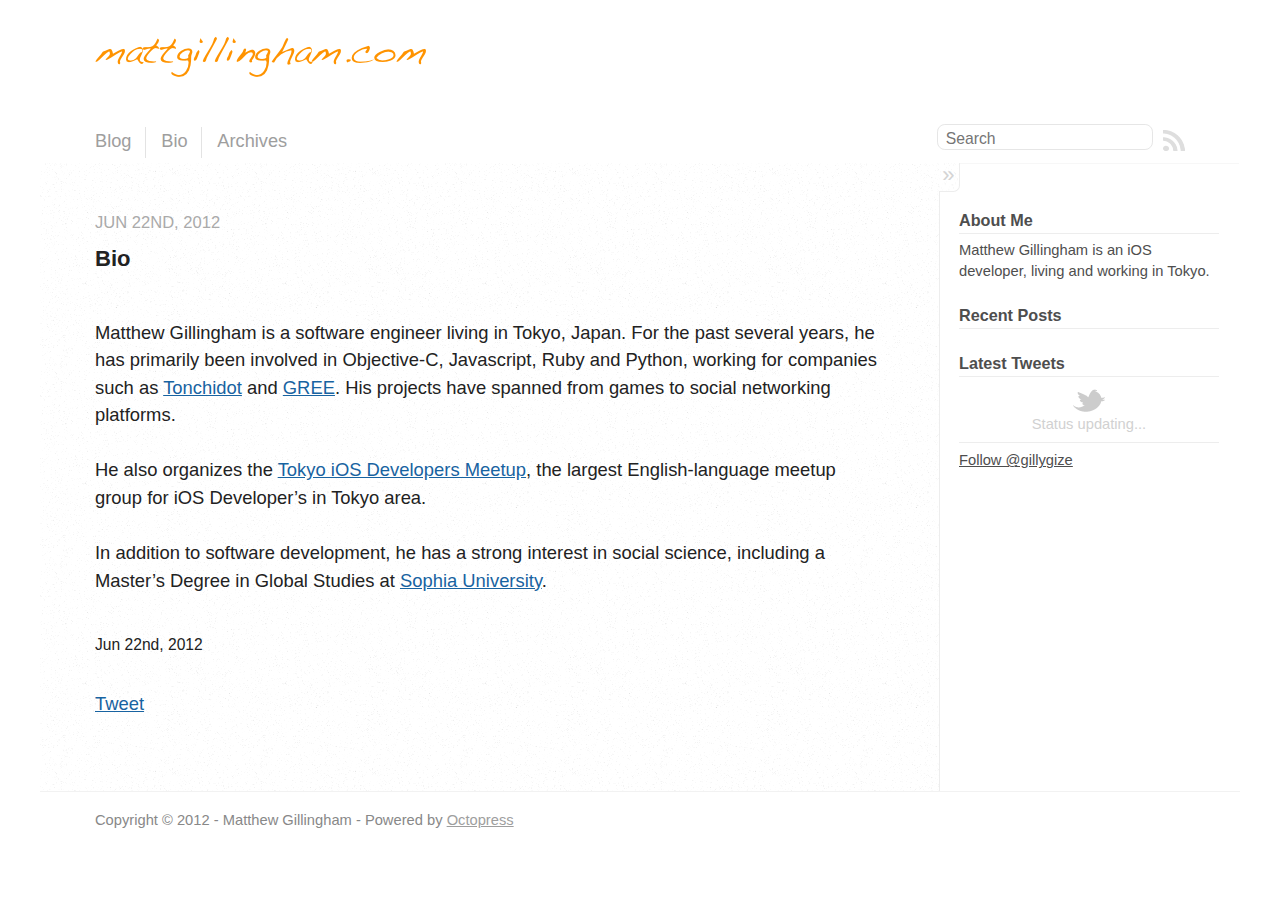
==== commit e8d5d43c: "Site updated at 2012-06-22 08:53:48 UTC" ====
--- a/bio/index.html
+++ b/bio/index.html
@@ -46,7 +46,7 @@
 </head>
 
 <body   >
-  <header role="banner"><a href="/"><img src="images/title.png" alt-"mattgillingham.com" /></a>
+  <header role="banner"><a href="/"><img src="/images/title.png" alt-"mattgillingham.com" /></a>
 
 </header>
   <nav role="navigation"><ul class="subscription" data-subscription="rss">
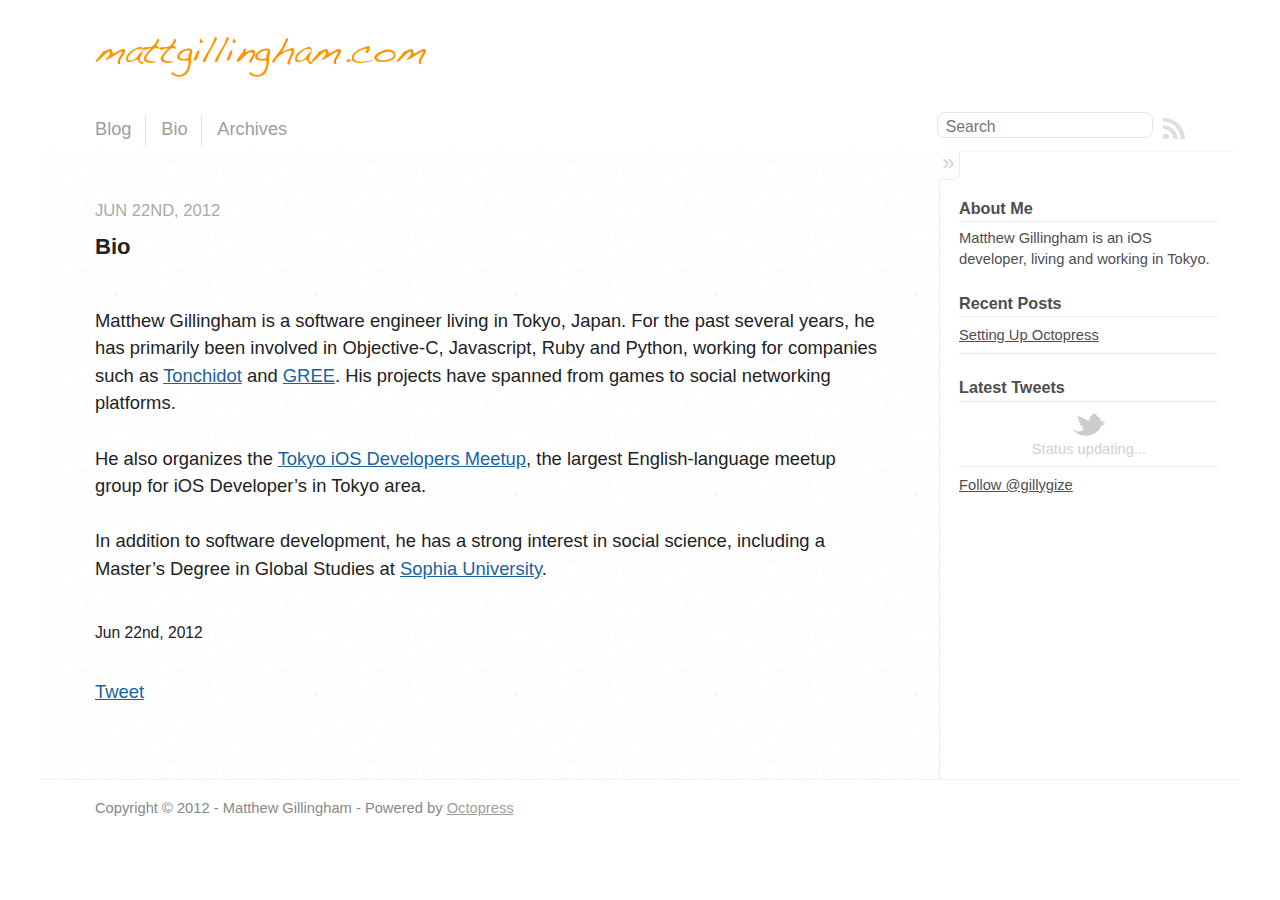
==== commit 1c87216f: "Site updated at 2012-06-22 09:40:15 UTC" ====
--- a/bio/index.html
+++ b/bio/index.html
@@ -140,6 +140,10 @@
 <section>
   <h1>Recent Posts</h1>
   <ul id="recent_posts">
+    
+      <li class="post">
+        <a href="/blog/2012/06/22/setting-up-octopress/">Setting Up Octopress</a>
+      </li>
     
   </ul>
 </section>
--- a/stylesheets/screen.css
+++ b/stylesheets/screen.css
@@ -1 +1 @@
-html,body,div,span,applet,object,iframe,h1,h2,h3,h4,h5,h6,p,blockquote,pre,a,abbr,acronym,address,big,cite,code,del,dfn,em,img,ins,kbd,q,s,samp,small,strike,strong,sub,sup,tt,var,b,u,i,center,dl,dt,dd,ol,ul,li,fieldset,form,label,legend,table,caption,tbody,tfoot,thead,tr,th,td,article,aside,canvas,details,embed,figure,figcaption,footer,header,hgroup,menu,nav,output,ruby,section,summary,time,mark,audio,video{margin:0;padding:0;border:0;font-size:100%;font:inherit;vertical-align:baseline}body{line-height:1}ol,ul{list-style:none}table{border-collapse:collapse;border-spacing:0}caption,th,td{text-align:left;font-weight:normal;vertical-align:middle}q,blockquote{quotes:none}q:before,q:after,blockquote:before,blockquote:after{content:"";content:none}a img{border:none}article,aside,details,figcaption,figure,footer,header,hgroup,menu,nav,section,summary{display:block}article,aside,details,figcaption,figure,footer,header,hgroup,menu,nav,section,summary{display:block}a{color:#1863a1}a:visited{color:#751590}a:focus{color:#0181eb}a:hover{color:#0181eb}a:active{color:#01579f}aside.sidebar a{color:#466da6}aside.sidebar a:focus{color:#63a04a}aside.sidebar a:hover{color:#63a04a}aside.sidebar a:active{color:#01579f}a{-webkit-transition:color 0.3s;-moz-transition:color 0.3s;-ms-transition:color 0.3s;-o-transition:color 0.3s;transition:color 0.3s}html{background:#fff}body>div{border-bottom:1px solid #f2f2f2}body>div>div{background:#fff url('/images/noise.png?1340334889') top left;border-right:1px solid #ededed}.heading,body>header h1,h1,h2,h3,h4,h5,h6{font-family:"Trebuchet MS",sans-serif}.sans,body>header h2,article header p.meta,article>footer,#content .blog-index footer,html .gist .gist-file .gist-meta,#blog-archives a.category,#blog-archives time,aside.sidebar section,body>footer{font-family:"Trebuchet MS",sans-serif}.serif,body,#content .blog-index a[rel=full-article]{font-family:"Trebuchet MS",sans-serif}.mono,pre,code,tt,p code,li code{font-family:"Trebuchet MS",sans-serif}body>header h1{font-size:1.2em;font-family:"Trebuchet MS",sans-serif;font-weight:normal;line-height:1.2em;margin-bottom:0.6667em}body>header h2{font-family:"Trebuchet MS",sans-serif}body{line-height:1.5em;color:#222}h1{font-size:1.2em;line-height:1.2em}@media only screen and (min-width: 992px){body{font-size:1.15em}h1{font-size:1.2em;line-height:1.2em}}h1,h2,h3,h4,h5,h6{text-rendering:optimizelegibility;margin-bottom:1em;font-weight:bold}h2,section h1{font-size:1.1em}h3,section h2,section section h1{font-size:1.1em}h4,section h3,section section h2,section section section h1{font-size:1em}h5,section h4,section section h3{font-size:.9em}h6,section h5,section section h4,section section section h3{font-size:.8em}p,blockquote,ul,ol{margin-bottom:1.5em}ul{list-style-type:disc}ul ul{list-style-type:circle;margin-bottom:0px}ul ul ul{list-style-type:square;margin-bottom:0px}ol{list-style-type:decimal}ol ol{list-style-type:lower-alpha;margin-bottom:0px}ol ol ol{list-style-type:lower-roman;margin-bottom:0px}ul,ul ul,ul ol,ol,ol ul,ol ol{margin-left:1.0em}strong{font-weight:bold}em{font-style:italic}sup,sub{font-size:0.8em;position:relative;display:inline-block}sup{top:-0.5em}sub{bottom:-0.5em}q{font-style:italic}q:before{content:"\201C"}q:after{content:"\201D"}em,dfn{font-style:italic}strong,dfn{font-weight:bold}del,s{text-decoration:line-through}abbr,acronym{border-bottom:1px dotted;cursor:help}sub,sup{line-height:0}hr{margin-bottom:0.2em}small{font-size:.8em}big{font-size:1.2em}blockquote{font-style:italic;position:relative;font-size:1.2em;line-height:1.5em;padding-left:1em;border-left:4px solid rgba(170,170,170,0.5)}blockquote cite{font-style:italic}blockquote cite a{color:#aaa !important;word-wrap:break-word}blockquote cite:before{content:'\2014';padding-right:.3em;padding-left:.3em;color:#aaa}@media only screen and (min-width: 992px){blockquote{padding-left:1.5em;border-left-width:4px}}.pullquote-right:before,.pullquote-left:before{padding:0;border:none;content:attr(data-pullquote);float:right;width:45%;margin:.5em 0 1em 1.5em;position:relative;top:7px;font-size:1.4em;line-height:1.45em}.pullquote-left:before{float:left;margin:.5em 1.5em 1em 0}.force-wrap,article a,aside.sidebar a{white-space:-moz-pre-wrap;white-space:-pre-wrap;white-space:-o-pre-wrap;white-space:pre-wrap;word-wrap:break-word}.group,body>header,body>nav,body>footer,body #content>article,body #content>div>article,body #content>div>section,body div.pagination,aside.sidebar,#main,#content,.sidebar{*zoom:1}.group:after,body>header:after,body>nav:after,body>footer:after,body #content>article:after,body #content>div>article:after,body #content>div>section:after,body div.pagination:after,aside.sidebar:after,#main:after,#content:after,.sidebar:after{content:"";display:table;clear:both}body{-webkit-text-size-adjust:none;max-width:1200px;position:relative;margin:0 auto}body>header,body>nav,body>footer,body #content>article,body #content>div>article,body #content>div>section{padding-left:18px;padding-right:18px}@media only screen and (min-width: 480px){body>header,body>nav,body>footer,body #content>article,body #content>div>article,body #content>div>section{padding-left:25px;padding-right:25px}}@media only screen and (min-width: 768px){body>header,body>nav,body>footer,body #content>article,body #content>div>article,body #content>div>section{padding-left:35px;padding-right:35px}}@media only screen and (min-width: 992px){body>header,body>nav,body>footer,body #content>article,body #content>div>article,body #content>div>section{padding-left:55px;padding-right:55px}}body div.pagination{margin-left:18px;margin-right:18px}@media only screen and (min-width: 480px){body div.pagination{margin-left:25px;margin-right:25px}}@media only screen and (min-width: 768px){body div.pagination{margin-left:35px;margin-right:35px}}@media only screen and (min-width: 992px){body div.pagination{margin-left:55px;margin-right:55px}}body>header{font-size:1em;padding-top:1.5em;padding-bottom:1.5em}#content{overflow:hidden}#content>div,#content>article{width:100%}aside.sidebar{float:none;padding:0 18px 1px;background-color:#fff;border-top:1px solid #ededed}.flex-content,article img,article video,article .flash-video,aside.sidebar img{max-width:100%;height:auto}.basic-alignment.left,article img.left,article video.left,article .left.flash-video,aside.sidebar img.left{float:left;margin-right:1.5em}.basic-alignment.right,article img.right,article video.right,article .right.flash-video,aside.sidebar img.right{float:right;margin-left:1.5em}.basic-alignment.center,article img.center,article video.center,article .center.flash-video,aside.sidebar img.center{display:block;margin:0 auto 1.5em}.basic-alignment.left,article img.left,article video.left,article .left.flash-video,aside.sidebar img.left,.basic-alignment.right,article img.right,article video.right,article .right.flash-video,aside.sidebar img.right{margin-bottom:.8em}.toggle-sidebar,.no-sidebar .toggle-sidebar{display:none}@media only screen and (min-width: 750px){body.sidebar-footer aside.sidebar{float:none;width:auto;clear:left;margin:0;padding:0 35px 1px;background-color:#fff;border-top:1px solid #f7f7f7}body.sidebar-footer aside.sidebar section.odd,body.sidebar-footer aside.sidebar section.even{float:left;width:48%}body.sidebar-footer aside.sidebar section.odd{margin-left:0}body.sidebar-footer aside.sidebar section.even{margin-left:4%}body.sidebar-footer aside.sidebar.thirds section{width:30%;margin-left:5%}body.sidebar-footer aside.sidebar.thirds section.first{margin-left:0;clear:both}}body.sidebar-footer #content{margin-right:0px}body.sidebar-footer .toggle-sidebar{display:none}@media only screen and (min-width: 550px){body>header{font-size:1em}}@media only screen and (min-width: 750px){aside.sidebar{float:none;width:auto;clear:left;margin:0;padding:0 35px 1px;background-color:#fff;border-top:1px solid #f7f7f7}aside.sidebar section.odd,aside.sidebar section.even{float:left;width:48%}aside.sidebar section.odd{margin-left:0}aside.sidebar section.even{margin-left:4%}aside.sidebar.thirds section{width:30%;margin-left:5%}aside.sidebar.thirds section.first{margin-left:0;clear:both}}@media only screen and (min-width: 768px){body{-webkit-text-size-adjust:auto}body>header{font-size:1.2em}#main{padding:0;margin:0 auto}#content{overflow:visible;margin-right:240px;position:relative}.no-sidebar #content{margin-right:0;border-right:0}.collapse-sidebar #content{margin-right:20px}#content>div,#content>article{padding-top:17.5px;padding-bottom:17.5px;float:left}aside.sidebar{width:210px;padding:0 15px 15px;background:none;clear:none;float:left;margin:0 -100% 0 0}aside.sidebar section{width:auto;margin-left:0}aside.sidebar section.odd,aside.sidebar section.even{float:none;width:auto;margin-left:0}.collapse-sidebar aside.sidebar{float:none;width:auto;clear:left;margin:0;padding:0 35px 1px;background-color:#fff;border-top:1px solid #f7f7f7}.collapse-sidebar aside.sidebar section.odd,.collapse-sidebar aside.sidebar section.even{float:left;width:48%}.collapse-sidebar aside.sidebar section.odd{margin-left:0}.collapse-sidebar aside.sidebar section.even{margin-left:4%}.collapse-sidebar aside.sidebar.thirds section{width:30%;margin-left:5%}.collapse-sidebar aside.sidebar.thirds section.first{margin-left:0;clear:both}}@media only screen and (min-width: 992px){body>header{font-size:1.3em}#content{margin-right:300px}#content>div,#content>article{padding-top:27.5px;padding-bottom:27.5px}aside.sidebar{width:260px;padding:1.2em 20px 20px}.collapse-sidebar aside.sidebar{padding-left:55px;padding-right:55px}}@media only screen and (min-width: 768px){ul,ol{margin-left:0}}body>header{background:#fff}body>header h1{display:inline-block;margin:0}body>header h1 a,body>header h1 a:visited,body>header h1 a:hover{color:#f2f2f2;text-decoration:none}body>header h2{margin:.2em 0 0;font-size:1em;color:#fff;font-weight:normal}body>nav{position:relative;background-color:#fff;padding-top:.35em;padding-bottom:.35em}body>nav form{-webkit-background-clip:padding;-moz-background-clip:padding;background-clip:padding-box;margin:0;padding:0}body>nav form .search{padding:.3em .5em 0;font-size:.85em;font-family:"Trebuchet MS",sans-serif;line-height:1.1em;width:95%;-webkit-border-radius:0.5em;-moz-border-radius:0.5em;-ms-border-radius:0.5em;-o-border-radius:0.5em;border-radius:0.5em;-webkit-background-clip:padding;-moz-background-clip:padding;background-clip:padding-box;-webkit-box-shadow:#fff 0 1px;-moz-box-shadow:#fff 0 1px;box-shadow:#fff 0 1px;background-color:#fff;border:1px solid #e6e6e6;color:#888}body>nav form .search:focus{color:#444;border-color:#80b1df;-webkit-box-shadow:#80b1df 0 0 4px,#80b1df 0 0 3px inset;-moz-box-shadow:#80b1df 0 0 4px,#80b1df 0 0 3px inset;box-shadow:#80b1df 0 0 4px,#80b1df 0 0 3px inset;background-color:#fff;outline:none}body>nav fieldset[role=search]{float:right;width:48%}body>nav fieldset.mobile-nav{float:left;width:48%}body>nav fieldset.mobile-nav select{width:100%;font-size:.8em;border:1px solid #888}body>nav ul{display:none}@media only screen and (min-width: 550px){body>nav{font-size:.9em}body>nav ul{margin:0;padding:0;border:0;overflow:hidden;*zoom:1;float:left;display:block;padding-top:.15em}body>nav ul li{list-style-image:none;list-style-type:none;margin-left:0;white-space:nowrap;display:inline;float:left;padding-left:0;padding-right:0}body>nav ul li:first-child,body>nav ul li.first{padding-left:0}body>nav ul li:last-child{padding-right:0}body>nav ul li.last{padding-right:0}body>nav ul.subscription{margin-left:.8em;float:right}body>nav ul.subscription li:last-child a{padding-right:0}body>nav ul li{margin:0}body>nav a{color:#9e9e9e;font-family:"Trebuchet MS",sans-serif;text-shadow:#fff 0 1px;float:left;text-decoration:none;font-size:1.1em;padding:.1em 0;line-height:1.5em}body>nav a:visited{color:#9e9e9e}body>nav a:hover{color:#5e5e5e}body>nav li+li{border-left:1px solid #e3e3e3;margin-left:.8em}body>nav li+li a{padding-left:.8em;border-left:1px solid #fff}body>nav form{float:right;text-align:left;padding-left:.8em;width:175px}body>nav form .search{width:93%;font-size:.95em;line-height:1.2em}body>nav ul[data-subscription$=email]+form{width:97px}body>nav ul[data-subscription$=email]+form .search{width:91%}body>nav fieldset.mobile-nav{display:none}body>nav fieldset[role=search]{width:99%}}@media only screen and (min-width: 992px){body>nav form{width:215px}body>nav ul[data-subscription$=email]+form{width:147px}}.no-placeholder body>nav .search{background:#fff url('/images/search.png?1340334889') 0.3em 0.25em no-repeat;text-indent:1.3em}@media only screen and (min-width: 550px){.maskImage body>nav ul[data-subscription$=email]+form{width:123px}}@media only screen and (min-width: 992px){.maskImage body>nav ul[data-subscription$=email]+form{width:173px}}.maskImage ul.subscription{position:relative;top:.2em}.maskImage ul.subscription li,.maskImage ul.subscription a{border:0;padding:0}.maskImage a[rel=subscribe-rss]{position:relative;top:0px;text-indent:-999999em;background-color:#fff;border:0;padding:0}.maskImage a[rel=subscribe-rss],.maskImage a[rel=subscribe-rss]:after{-webkit-mask-image:url('/images/rss.png?1340334889');-moz-mask-image:url('/images/rss.png?1340334889');-ms-mask-image:url('/images/rss.png?1340334889');-o-mask-image:url('/images/rss.png?1340334889');mask-image:url('/images/rss.png?1340334889');-webkit-mask-repeat:no-repeat;-moz-mask-repeat:no-repeat;-ms-mask-repeat:no-repeat;-o-mask-repeat:no-repeat;mask-repeat:no-repeat;width:22px;height:22px}.maskImage a[rel=subscribe-rss]:after{content:"";position:absolute;top:-1px;left:0;background-color:#dedede}.maskImage a[rel=subscribe-rss]:hover:after{background-color:#d1d1d1}.maskImage a[rel=subscribe-email]{position:relative;top:0px;text-indent:-999999em;background-color:#fff;border:0;padding:0}.maskImage a[rel=subscribe-email],.maskImage a[rel=subscribe-email]:after{-webkit-mask-image:url('/images/email.png?1340334889');-moz-mask-image:url('/images/email.png?1340334889');-ms-mask-image:url('/images/email.png?1340334889');-o-mask-image:url('/images/email.png?1340334889');mask-image:url('/images/email.png?1340334889');-webkit-mask-repeat:no-repeat;-moz-mask-repeat:no-repeat;-ms-mask-repeat:no-repeat;-o-mask-repeat:no-repeat;mask-repeat:no-repeat;width:28px;height:22px}.maskImage a[rel=subscribe-email]:after{content:"";position:absolute;top:-1px;left:0;background-color:#dedede}.maskImage a[rel=subscribe-email]:hover:after{background-color:#d1d1d1}article{padding-top:1em}article header{position:relative;padding-top:2em;padding-bottom:1em;margin-bottom:1em}article header h1{margin:0}article header h1 a{text-decoration:none}article header h1 a:hover{text-decoration:underline}article header p{font-size:.9em;color:#aaa;margin:0}article header p.meta{text-transform:uppercase;position:absolute;top:0}@media only screen and (min-width: 768px){article header{margin-bottom:1.5em;padding-bottom:1em}}article h2{padding-top:0.8em}.entry-content article h2:first-child,article header+h2{padding-top:0}article h2:first-child,article header+h2{background:none}article .feature{padding-top:.5em;margin-bottom:1em;padding-bottom:1em;font-size:2.0em;font-style:italic;line-height:1.3em}article img,article video,article .flash-video{-webkit-border-radius:0.3em;-moz-border-radius:0.3em;-ms-border-radius:0.3em;-o-border-radius:0.3em;border-radius:0.3em;-webkit-box-shadow:rgba(0,0,0,0.15) 0 1px 4px;-moz-box-shadow:rgba(0,0,0,0.15) 0 1px 4px;box-shadow:rgba(0,0,0,0.15) 0 1px 4px;-webkit-box-sizing:border-box;-moz-box-sizing:border-box;box-sizing:border-box;border:#fff 0.5em solid}article video,article .flash-video{margin:0 auto 1.5em}article video{display:block;width:100%}article .flash-video>div{position:relative;display:block;padding-bottom:56.25%;padding-top:1px;height:0;overflow:hidden}article .flash-video>div iframe,article .flash-video>div object,article .flash-video>div embed{position:absolute;top:0;left:0;width:100%;height:100%}article>footer{padding-bottom:2.5em;margin-top:2em}article>footer p.meta{margin-bottom:.8em;font-size:.85em;clear:both;overflow:hidden}#content .blog-index{padding-top:0;padding-bottom:0}#content .blog-index article{padding-top:2em}#content .blog-index article header{background:none;padding-bottom:0}#content .blog-index article h1{font-size:2.2em}#content .blog-index article h1 a{color:inherit}#content .blog-index article h1 a:hover{color:#0181eb}#content .blog-index a[rel=full-article]{background:#f2f2f2;display:inline-block;padding:.4em .8em;margin-right:.5em;text-decoration:none;color:#666;-webkit-transition:background-color 0.5s;-moz-transition:background-color 0.5s;-ms-transition:background-color 0.5s;-o-transition:background-color 0.5s;transition:background-color 0.5s}#content .blog-index a[rel=full-article]:hover{background:#0181eb;text-shadow:none;color:#fff}#content .blog-index footer{margin-top:1em}.separator,article>footer .byline+time:before,article>footer time+time:before,article>footer .comments:before,article>footer .byline ~ .categories:before{content:"\2022 ";padding:0 .4em 0 .2em;display:inline-block}#content div.pagination{text-align:center;font-size:.95em;position:relative;padding-top:1.5em;padding-bottom:1.5em}#content div.pagination a{text-decoration:none;color:#aaa}#content div.pagination a.prev{position:absolute;left:0}#content div.pagination a.next{position:absolute;right:0}#content div.pagination a:hover{color:#0181eb}#content div.pagination a[href*=archive]:before,#content div.pagination a[href*=archive]:after{content:'\2014';padding:0 .3em}p.meta+.sharing{padding-top:1em;padding-left:0}#fb-root{display:none}.highlight,html .gist .gist-file .gist-syntax .gist-highlight{border:1px solid #e7dec3 !important}.highlight table td.code,html .gist .gist-file .gist-syntax .gist-highlight table td.code{width:100%}.highlight .line-numbers,html .gist .gist-file .gist-syntax .gist-highlight .line-numbers{text-align:right;font-size:13px;line-height:1.45em;background:#fdf8e8 url('/images/noise.png?1340334889') top left !important;border-right:1px solid #ebe4ce !important;-webkit-box-shadow:#fef9ed -1px 0 inset;-moz-box-shadow:#fef9ed -1px 0 inset;box-shadow:#fef9ed -1px 0 inset;text-shadow:#f1ecdc 0 -1px;padding:.8em !important;-webkit-border-radius:0;-moz-border-radius:0;-ms-border-radius:0;-o-border-radius:0;border-radius:0}.highlight .line-numbers span,html .gist .gist-file .gist-syntax .gist-highlight .line-numbers span{color:#93a1a1 !important}figure.code,.gist-file,pre{-webkit-box-shadow:rgba(0,0,0,0.06) 0 0 10px;-moz-box-shadow:rgba(0,0,0,0.06) 0 0 10px;box-shadow:rgba(0,0,0,0.06) 0 0 10px}figure.code .highlight pre,.gist-file .highlight pre,pre .highlight pre{-webkit-box-shadow:none;-moz-box-shadow:none;box-shadow:none}html .gist .gist-file{margin-bottom:1.8em;position:relative;border:none;padding-top:26px !important}html .gist .gist-file .gist-syntax{border-bottom:0 !important;background:none !important}html .gist .gist-file .gist-syntax .gist-highlight{background:#fdf6e3 !important}html .gist .gist-file .gist-meta{padding:.6em 0.8em;border:1px solid #f1ecdc !important;color:#93a1a1;font-size:.7em !important;background:#fef9ed url('/images/noise.png?1340334889') top left;border:1px solid #e7dec3 !important;border-top:1px solid #fef9ed !important;line-height:1.5em}html .gist .gist-file .gist-meta a{color:#75878b !important;text-decoration:none}html .gist .gist-file .gist-meta a:hover{text-decoration:underline}html .gist .gist-file .gist-meta a:hover{color:#586e75 !important}html .gist .gist-file .gist-meta a[href*='#file']{position:absolute;top:0;left:0;right:-10px;color:#474747 !important}html .gist .gist-file .gist-meta a[href*='#file']:hover{color:#1863a1 !important}html .gist .gist-file .gist-meta a[href*=raw]{top:.4em}pre{background:#fdf6e3 url('/images/noise.png?1340334889') top left;-webkit-border-radius:0.4em;-moz-border-radius:0.4em;-ms-border-radius:0.4em;-o-border-radius:0.4em;border-radius:0.4em;border:1px solid #e7dec3;line-height:1.45em;font-size:13px;margin-bottom:2.1em;padding:.8em 1em;color:#586e75;overflow:auto}h3.filename+pre{-moz-border-radius-topleft:0px;-webkit-border-top-left-radius:0px;-ms-border-top-left-radius:0px;-o-border-top-left-radius:0px;border-top-left-radius:0px;-moz-border-radius-topright:0px;-webkit-border-top-right-radius:0px;-ms-border-top-right-radius:0px;-o-border-top-right-radius:0px;border-top-right-radius:0px}p code,li code{display:inline-block;white-space:no-wrap;background:#fff;font-size:.8em;line-height:1.5em;color:#555;border:1px solid #ddd;-webkit-border-radius:0.4em;-moz-border-radius:0.4em;-ms-border-radius:0.4em;-o-border-radius:0.4em;border-radius:0.4em;padding:0 .3em;margin:-1px 0}p pre code,li pre code{font-size:1em !important;background:none;border:none}.pre-code,html .gist .gist-file .gist-syntax .gist-highlight pre,.highlight code{font-family:"Trebuchet MS",sans-serif !important;overflow:scroll;overflow-y:hidden;display:block;padding:.8em !important;overflow-x:auto;line-height:1.45em;background:#fdf6e3 url('/images/noise.png?1340334889') top left !important;color:#586e75 !important}.pre-code *::-moz-selection,html .gist .gist-file .gist-syntax .gist-highlight pre *::-moz-selection,.highlight code *::-moz-selection{background:#fff;color:inherit;text-shadow:#fdf6e3 0 1px}.pre-code *::-webkit-selection,html .gist .gist-file .gist-syntax .gist-highlight pre *::-webkit-selection,.highlight code *::-webkit-selection{background:#fff;color:inherit;text-shadow:#fdf6e3 0 1px}.pre-code *::selection,html .gist .gist-file .gist-syntax .gist-highlight pre *::selection,.highlight code *::selection{background:#fff;color:inherit;text-shadow:#fdf6e3 0 1px}.pre-code span,html .gist .gist-file .gist-syntax .gist-highlight pre span,.highlight code span{color:#586e75 !important}.pre-code span,html .gist .gist-file .gist-syntax .gist-highlight pre span,.highlight code span{font-style:normal !important;font-weight:normal !important}.pre-code .c,html .gist .gist-file .gist-syntax .gist-highlight pre .c,.highlight code .c{color:#93a1a1 !important;font-style:italic !important}.pre-code .cm,html .gist .gist-file .gist-syntax .gist-highlight pre .cm,.highlight code .cm{color:#93a1a1 !important;font-style:italic !important}.pre-code .cp,html .gist .gist-file .gist-syntax .gist-highlight pre .cp,.highlight code .cp{color:#93a1a1 !important;font-style:italic !important}.pre-code .c1,html .gist .gist-file .gist-syntax .gist-highlight pre .c1,.highlight code .c1{color:#93a1a1 !important;font-style:italic !important}.pre-code .cs,html .gist .gist-file .gist-syntax .gist-highlight pre .cs,.highlight code .cs{color:#93a1a1 !important;font-weight:bold !important;font-style:italic !important}.pre-code .err,html .gist .gist-file .gist-syntax .gist-highlight pre .err,.highlight code .err{color:#dc322f !important;background:none !important}.pre-code .k,html .gist .gist-file .gist-syntax .gist-highlight pre .k,.highlight code .k{color:#cb4b16 !important}.pre-code .o,html .gist .gist-file .gist-syntax .gist-highlight pre .o,.highlight code .o{color:#586e75 !important;font-weight:bold !important}.pre-code .p,html .gist .gist-file .gist-syntax .gist-highlight pre .p,.highlight code .p{color:#586e75 !important}.pre-code .ow,html .gist .gist-file .gist-syntax .gist-highlight pre .ow,.highlight code .ow{color:#2aa198 !important;font-weight:bold !important}.pre-code .gd,html .gist .gist-file .gist-syntax .gist-highlight pre .gd,.highlight code .gd{color:#586e75 !important;background-color:#f4c5b6 !important;display:inline-block}.pre-code .gd .x,html .gist .gist-file .gist-syntax .gist-highlight pre .gd .x,.highlight code .gd .x{color:#586e75 !important;background-color:#f1b1a4 !important;display:inline-block}.pre-code .ge,html .gist .gist-file .gist-syntax .gist-highlight pre .ge,.highlight code .ge{color:#586e75 !important;font-style:italic !important}.pre-code .gh,html .gist .gist-file .gist-syntax .gist-highlight pre .gh,.highlight code .gh{color:#93a1a1 !important}.pre-code .gi,html .gist .gist-file .gist-syntax .gist-highlight pre .gi,.highlight code .gi{color:#586e75 !important;background-color:#e5e3b5 !important;display:inline-block}.pre-code .gi .x,html .gist .gist-file .gist-syntax .gist-highlight pre .gi .x,.highlight code .gi .x{color:#586e75 !important;background-color:#cdd088 !important;display:inline-block}.pre-code .gs,html .gist .gist-file .gist-syntax .gist-highlight pre .gs,.highlight code .gs{color:#586e75 !important;font-weight:bold !important}.pre-code .gu,html .gist .gist-file .gist-syntax .gist-highlight pre .gu,.highlight code .gu{color:#6c71c4 !important}.pre-code .kc,html .gist .gist-file .gist-syntax .gist-highlight pre .kc,.highlight code .kc{color:#859900 !important;font-weight:bold !important}.pre-code .kd,html .gist .gist-file .gist-syntax .gist-highlight pre .kd,.highlight code .kd{color:#268bd2 !important}.pre-code .kp,html .gist .gist-file .gist-syntax .gist-highlight pre .kp,.highlight code .kp{color:#cb4b16 !important;font-weight:bold !important}.pre-code .kr,html .gist .gist-file .gist-syntax .gist-highlight pre .kr,.highlight code .kr{color:#d33682 !important;font-weight:bold !important}.pre-code .kt,html .gist .gist-file .gist-syntax .gist-highlight pre .kt,.highlight code .kt{color:#2aa198 !important}.pre-code .n,html .gist .gist-file .gist-syntax .gist-highlight pre .n,.highlight code .n{color:#268bd2 !important}.pre-code .na,html .gist .gist-file .gist-syntax .gist-highlight pre .na,.highlight code .na{color:#268bd2 !important}.pre-code .nb,html .gist .gist-file .gist-syntax .gist-highlight pre .nb,.highlight code .nb{color:#859900 !important}.pre-code .nc,html .gist .gist-file .gist-syntax .gist-highlight pre .nc,.highlight code .nc{color:#d33682 !important}.pre-code .no,html .gist .gist-file .gist-syntax .gist-highlight pre .no,.highlight code .no{color:#b58900 !important}.pre-code .nl,html .gist .gist-file .gist-syntax .gist-highlight pre .nl,.highlight code .nl{color:#859900 !important}.pre-code .ne,html .gist .gist-file .gist-syntax .gist-highlight pre .ne,.highlight code .ne{color:#268bd2 !important;font-weight:bold !important}.pre-code .nf,html .gist .gist-file .gist-syntax .gist-highlight pre .nf,.highlight code .nf{color:#268bd2 !important;font-weight:bold !important}.pre-code .nn,html .gist .gist-file .gist-syntax .gist-highlight pre .nn,.highlight code .nn{color:#b58900 !important}.pre-code .nt,html .gist .gist-file .gist-syntax .gist-highlight pre .nt,.highlight code .nt{color:#268bd2 !important;font-weight:bold !important}.pre-code .nx,html .gist .gist-file .gist-syntax .gist-highlight pre .nx,.highlight code .nx{color:#b58900 !important}.pre-code .vg,html .gist .gist-file .gist-syntax .gist-highlight pre .vg,.highlight code .vg{color:#268bd2 !important}.pre-code .vi,html .gist .gist-file .gist-syntax .gist-highlight pre .vi,.highlight code .vi{color:#268bd2 !important}.pre-code .nv,html .gist .gist-file .gist-syntax .gist-highlight pre .nv,.highlight code .nv{color:#268bd2 !important}.pre-code .mf,html .gist .gist-file .gist-syntax .gist-highlight pre .mf,.highlight code .mf{color:#2aa198 !important}.pre-code .m,html .gist .gist-file .gist-syntax .gist-highlight pre .m,.highlight code .m{color:#2aa198 !important}.pre-code .mh,html .gist .gist-file .gist-syntax .gist-highlight pre .mh,.highlight code .mh{color:#2aa198 !important}.pre-code .mi,html .gist .gist-file .gist-syntax .gist-highlight pre .mi,.highlight code .mi{color:#2aa198 !important}.pre-code .s,html .gist .gist-file .gist-syntax .gist-highlight pre .s,.highlight code .s{color:#2aa198 !important}.pre-code .sd,html .gist .gist-file .gist-syntax .gist-highlight pre .sd,.highlight code .sd{color:#2aa198 !important}.pre-code .s2,html .gist .gist-file .gist-syntax .gist-highlight pre .s2,.highlight code .s2{color:#2aa198 !important}.pre-code .se,html .gist .gist-file .gist-syntax .gist-highlight pre .se,.highlight code .se{color:#dc322f !important}.pre-code .si,html .gist .gist-file .gist-syntax .gist-highlight pre .si,.highlight code .si{color:#268bd2 !important}.pre-code .sr,html .gist .gist-file .gist-syntax .gist-highlight pre .sr,.highlight code .sr{color:#2aa198 !important}.pre-code .s1,html .gist .gist-file .gist-syntax .gist-highlight pre .s1,.highlight code .s1{color:#2aa198 !important}.pre-code div .gd,html .gist .gist-file .gist-syntax .gist-highlight pre div .gd,.highlight code div .gd,.pre-code div .gd .x,html .gist .gist-file .gist-syntax .gist-highlight pre div .gd .x,.highlight code div .gd .x,.pre-code div .gi,html .gist .gist-file .gist-syntax .gist-highlight pre div .gi,.highlight code div .gi,.pre-code div .gi .x,html .gist .gist-file .gist-syntax .gist-highlight pre div .gi .x,.highlight code div .gi .x{display:inline-block;width:100%}.highlight,.gist-highlight{margin-bottom:1.8em;background:#fdf6e3;overflow-y:hidden;overflow-x:auto}.highlight pre,.gist-highlight pre{background:none;-webkit-border-radius:none;-moz-border-radius:none;-ms-border-radius:none;-o-border-radius:none;border-radius:none;border:none;padding:0;margin-bottom:0}pre::-webkit-scrollbar,.highlight::-webkit-scrollbar,.gist-highlight::-webkit-scrollbar{height:.5em;background:rgba(0,0,0,0.15)}pre::-webkit-scrollbar-thumb:horizontal,.highlight::-webkit-scrollbar-thumb:horizontal,.gist-highlight::-webkit-scrollbar-thumb:horizontal{background:rgba(0,0,0,0.15);-webkit-border-radius:4px;border-radius:4px}.highlight code{background:#000}figure.code{background:none;padding:0;border:0;margin-bottom:1.5em}figure.code pre{margin-bottom:0}figure.code figcaption{position:relative}figure.code .highlight{margin-bottom:0}.code-title,html .gist .gist-file .gist-meta a[href*='#file'],h3.filename,figure.code figcaption{text-align:center;font-size:13px;line-height:2em;text-shadow:#cbcccc 0 1px 0;color:#474747;font-weight:normal;margin-bottom:0;-moz-border-radius-topleft:5px;-webkit-border-top-left-radius:5px;-ms-border-top-left-radius:5px;-o-border-top-left-radius:5px;border-top-left-radius:5px;-moz-border-radius-topright:5px;-webkit-border-top-right-radius:5px;-ms-border-top-right-radius:5px;-o-border-top-right-radius:5px;border-top-right-radius:5px;font-family:"Helvetica Neue", Arial, "Lucida Grande", "Lucida Sans Unicode", Lucida, sans-serif;background:#aaa url('/images/code_bg.png?1340334889') top repeat-x;border:1px solid #565656;border-top-color:#cbcbcb;border-left-color:#a5a5a5;border-right-color:#a5a5a5;border-bottom:0}.download-source,html .gist .gist-file .gist-meta a[href*=raw],figure.code figcaption a{position:absolute;right:.8em;text-decoration:none;color:#666 !important;z-index:1;font-size:13px;text-shadow:#cbcccc 0 1px 0;padding-left:3em}.download-source:hover,html .gist .gist-file .gist-meta a[href*=raw]:hover,figure.code figcaption a:hover{text-decoration:underline}#archive #content>div,#archive #content>div>article{padding-top:0}#blog-archives{color:#aaa}#blog-archives article{padding:1em 0 1em;position:relative}#blog-archives article:last-child{background:none}#blog-archives article footer{padding:0;margin:0}#blog-archives h1{color:#222;margin-bottom:.3em}#blog-archives h2{display:none}#blog-archives h1{font-size:1.5em}#blog-archives h1 a{text-decoration:none;color:inherit;font-weight:normal;display:inline-block}#blog-archives h1 a:hover{text-decoration:underline}#blog-archives h1 a:hover{color:#0181eb}#blog-archives a.category,#blog-archives time{color:#aaa}#blog-archives .entry-content{display:none}#blog-archives time{font-size:.9em;line-height:1.2em}#blog-archives time .month,#blog-archives time .day{display:inline-block}#blog-archives time .month{text-transform:uppercase}#blog-archives p{margin-bottom:1em}#blog-archives a,#blog-archives .entry-content a{color:inherit}#blog-archives a:hover,#blog-archives .entry-content a:hover{color:#0181eb}#blog-archives a:hover{color:#0181eb}@media only screen and (min-width: 550px){#blog-archives article{margin-left:5em}#blog-archives h2{margin-bottom:.3em;font-weight:normal;display:inline-block;position:relative;top:-1px;float:left}#blog-archives h2:first-child{padding-top:.75em}#blog-archives time{position:absolute;text-align:right;left:0em;top:1.8em}#blog-archives .year{display:none}#blog-archives article{padding-left:4.5em;padding-bottom:.7em}#blog-archives a.category{line-height:1.1em}}#content>.category article{margin-left:0;padding-left:6.8em}#content>.category .year{display:inline}.side-shadow-border,aside.sidebar section h1,aside.sidebar li{-webkit-box-shadow:#fff 0 1px;-moz-box-shadow:#fff 0 1px;box-shadow:#fff 0 1px}aside.sidebar{overflow:hidden;color:#4e4e4e;text-shadow:#fff 0 1px}aside.sidebar section{font-size:.8em;line-height:1.4em;margin-bottom:1.5em}aside.sidebar section h1{margin:1.5em 0 0;padding-bottom:.2em;border-bottom:1px solid #ededed}aside.sidebar section h1+p{padding-top:.4em}aside.sidebar img{-webkit-border-radius:0.3em;-moz-border-radius:0.3em;-ms-border-radius:0.3em;-o-border-radius:0.3em;border-radius:0.3em;-webkit-box-shadow:rgba(0,0,0,0.15) 0 1px 4px;-moz-box-shadow:rgba(0,0,0,0.15) 0 1px 4px;box-shadow:rgba(0,0,0,0.15) 0 1px 4px;-webkit-box-sizing:border-box;-moz-box-sizing:border-box;box-sizing:border-box;border:#fff 0.3em solid}aside.sidebar ul{margin-bottom:0.5em;margin-left:0}aside.sidebar li{list-style:none;padding:.5em 0;margin:0;border-bottom:1px solid #ededed}aside.sidebar li p:last-child{margin-bottom:0}aside.sidebar a{color:inherit;-webkit-transition:color 0.5s;-moz-transition:color 0.5s;-ms-transition:color 0.5s;-o-transition:color 0.5s;transition:color 0.5s}aside.sidebar:hover a{color:#466da6}aside.sidebar:hover a:hover{color:#63a04a}.aside-alt-link,#tweets a[href*='twitter.com/search'],#pinboard_linkroll .pin-tag{color:#818181}.aside-alt-link:hover,#tweets a[href*='twitter.com/search']:hover,#pinboard_linkroll .pin-tag:hover{color:#63a04a}@media only screen and (min-width: 768px){.toggle-sidebar{outline:none;position:absolute;right:-10px;top:0;bottom:0;display:inline-block;text-decoration:none;color:#d4d4d4;width:9px;cursor:pointer}.toggle-sidebar:hover{background:#f6f6f6;background:-webkit-gradient(linear, 0% 50%, 100% 50%, color-stop(0%, rgba(237,237,237,0.5)), color-stop(100%, rgba(237,237,237,0)));background:-webkit-linear-gradient(left, rgba(237,237,237,0.5),rgba(237,237,237,0));background:-moz-linear-gradient(left, rgba(237,237,237,0.5),rgba(237,237,237,0));background:-o-linear-gradient(left, rgba(237,237,237,0.5),rgba(237,237,237,0));background:-ms-linear-gradient(left, rgba(237,237,237,0.5),rgba(237,237,237,0));background:linear-gradient(left, rgba(237,237,237,0.5),rgba(237,237,237,0))}.toggle-sidebar:after{position:absolute;right:-11px;top:0;width:20px;font-size:1.2em;line-height:1.1em;padding-bottom:.15em;-moz-border-radius-bottomright:0.3em;-webkit-border-bottom-right-radius:0.3em;-ms-border-bottom-right-radius:0.3em;-o-border-bottom-right-radius:0.3em;border-bottom-right-radius:0.3em;text-align:center;background:#fff url('/images/noise.png?1340334889') top left;border-bottom:1px solid #ededed;border-right:1px solid #ededed;content:"\00BB";text-indent:-1px}.collapse-sidebar .toggle-sidebar{text-indent:0px;right:-20px;width:19px}.collapse-sidebar .toggle-sidebar:hover{background:#f6f6f6}.collapse-sidebar .toggle-sidebar:after{border-left:1px solid #ededed;text-shadow:#fff 0 1px;content:"\00AB";left:0px;right:0;text-align:center;text-indent:0;border:0;border-right-width:0;background:none}}#tweets .loading{background:url('[data-uri]') no-repeat center 0.5em;color:#d1d1d1;text-shadow:#fff 0 1px;text-align:center;padding:2.5em 0 .5em}#tweets .loading.error{background:url('[data-uri]') no-repeat center 0.5em}#tweets p{position:relative;padding-right:1em}#tweets a[href*=status]:first-child{color:#a7a7a7;float:right;padding:0 0 .1em 1em;position:relative;right:-1.3em;text-shadow:#fff 0 1px;font-size:.7em;text-decoration:none}#tweets a[href*=status]:first-child span{font-size:1.5em}#tweets a[href*=status]:first-child:hover{color:#63a04a;text-decoration:none}#tweets a[href*='twitter.com/search']{text-decoration:none}#tweets a[href*='twitter.com/search']:hover{text-decoration:underline}.googleplus h1{-moz-box-shadow:none !important;-webkit-box-shadow:none !important;-o-box-shadow:none !important;box-shadow:none !important;border-bottom:0px none !important}.googleplus a{text-decoration:none;white-space:normal !important;line-height:32px}.googleplus a img{float:left;margin-right:0.5em;border:0 none}.googleplus-hidden{position:absolute;top:-1000em;left:-1000em}#pinboard_linkroll .pin-title,#pinboard_linkroll .pin-description{display:block;margin-bottom:.5em}#pinboard_linkroll .pin-tag{text-decoration:none}#pinboard_linkroll .pin-tag:hover{text-decoration:underline}#pinboard_linkroll .pin-tag:after{content:','}#pinboard_linkroll .pin-tag:last-child:after{content:''}.delicious-posts a.delicious-link{margin-bottom:.5em;display:block}.delicious-posts p{font-size:1em}body>footer{font-size:.8em;color:#888;text-shadow:#fff 0 1px;background-color:#fff;position:relative;padding-top:1em;padding-bottom:1em;margin-bottom:3em;-moz-border-radius-bottomleft:0.4em;-webkit-border-bottom-left-radius:0.4em;-ms-border-bottom-left-radius:0.4em;-o-border-bottom-left-radius:0.4em;border-bottom-left-radius:0.4em;-moz-border-radius-bottomright:0.4em;-webkit-border-bottom-right-radius:0.4em;-ms-border-bottom-right-radius:0.4em;-o-border-bottom-right-radius:0.4em;border-bottom-right-radius:0.4em;z-index:1}body>footer a{color:#9e9e9e}body>footer a:visited{color:#9e9e9e}body>footer a:hover{color:#484848}body>footer p:last-child{margin-bottom:0}
+html,body,div,span,applet,object,iframe,h1,h2,h3,h4,h5,h6,p,blockquote,pre,a,abbr,acronym,address,big,cite,code,del,dfn,em,img,ins,kbd,q,s,samp,small,strike,strong,sub,sup,tt,var,b,u,i,center,dl,dt,dd,ol,ul,li,fieldset,form,label,legend,table,caption,tbody,tfoot,thead,tr,th,td,article,aside,canvas,details,embed,figure,figcaption,footer,header,hgroup,menu,nav,output,ruby,section,summary,time,mark,audio,video{margin:0;padding:0;border:0;font-size:100%;font:inherit;vertical-align:baseline}body{line-height:1}ol,ul{list-style:none}table{border-collapse:collapse;border-spacing:0}caption,th,td{text-align:left;font-weight:normal;vertical-align:middle}q,blockquote{quotes:none}q:before,q:after,blockquote:before,blockquote:after{content:"";content:none}a img{border:none}article,aside,details,figcaption,figure,footer,header,hgroup,menu,nav,section,summary{display:block}article,aside,details,figcaption,figure,footer,header,hgroup,menu,nav,section,summary{display:block}a{color:#1863a1}a:visited{color:#751590}a:focus{color:#0181eb}a:hover{color:#0181eb}a:active{color:#01579f}aside.sidebar a{color:#466da6}aside.sidebar a:focus{color:#63a04a}aside.sidebar a:hover{color:#63a04a}aside.sidebar a:active{color:#01579f}a{-webkit-transition:color 0.3s;-moz-transition:color 0.3s;-ms-transition:color 0.3s;-o-transition:color 0.3s;transition:color 0.3s}html{background:#fff}body>div{border-bottom:1px solid #f2f2f2}body>div>div{background:#fff url('/images/noise.png?1340334889') top left;border-right:1px solid #ededed}.heading,body>header h1,h1,h2,h3,h4,h5,h6{font-family:"Trebuchet MS",sans-serif}.sans,body>header h2,article header p.meta,article>footer,#content .blog-index footer,html .gist .gist-file .gist-meta,#blog-archives a.category,#blog-archives time,aside.sidebar section,body>footer{font-family:"Trebuchet MS",sans-serif}.serif,body,#content .blog-index a[rel=full-article]{font-family:"Trebuchet MS",sans-serif}.mono,pre,code,tt,p code,li code{font-family:"Trebuchet MS",sans-serif}body>header h1{font-size:1.2em;font-family:"Trebuchet MS",sans-serif;font-weight:normal;line-height:1.2em;margin-bottom:0.6667em}body>header h2{font-family:"Trebuchet MS",sans-serif}body{line-height:1.5em;color:#222}h1{font-size:1.2em;line-height:1.2em}@media only screen and (min-width: 992px){body{font-size:1.15em}h1{font-size:1.2em;line-height:1.2em}}h1,h2,h3,h4,h5,h6{text-rendering:optimizelegibility;margin-bottom:1em;font-weight:bold}h2,section h1{font-size:1.1em}h3,section h2,section section h1{font-size:1.1em}h4,section h3,section section h2,section section section h1{font-size:1em}h5,section h4,section section h3{font-size:.9em}h6,section h5,section section h4,section section section h3{font-size:.8em}p,blockquote,ul,ol{margin-bottom:1.5em}ul{list-style-type:disc}ul ul{list-style-type:circle;margin-bottom:0px}ul ul ul{list-style-type:square;margin-bottom:0px}ol{list-style-type:decimal}ol ol{list-style-type:lower-alpha;margin-bottom:0px}ol ol ol{list-style-type:lower-roman;margin-bottom:0px}ul,ul ul,ul ol,ol,ol ul,ol ol{margin-left:1.0em}strong{font-weight:bold}em{font-style:italic}sup,sub{font-size:0.8em;position:relative;display:inline-block}sup{top:-0.5em}sub{bottom:-0.5em}q{font-style:italic}q:before{content:"\201C"}q:after{content:"\201D"}em,dfn{font-style:italic}strong,dfn{font-weight:bold}del,s{text-decoration:line-through}abbr,acronym{border-bottom:1px dotted;cursor:help}sub,sup{line-height:0}hr{margin-bottom:0.2em}small{font-size:.8em}big{font-size:1.2em}blockquote{font-style:italic;position:relative;font-size:1.2em;line-height:1.5em;padding-left:1em;border-left:4px solid rgba(170,170,170,0.5)}blockquote cite{font-style:italic}blockquote cite a{color:#aaa !important;word-wrap:break-word}blockquote cite:before{content:'\2014';padding-right:.3em;padding-left:.3em;color:#aaa}@media only screen and (min-width: 992px){blockquote{padding-left:1.5em;border-left-width:4px}}.pullquote-right:before,.pullquote-left:before{padding:0;border:none;content:attr(data-pullquote);float:right;width:45%;margin:.5em 0 1em 1.5em;position:relative;top:7px;font-size:1.4em;line-height:1.45em}.pullquote-left:before{float:left;margin:.5em 1.5em 1em 0}.force-wrap,article a,aside.sidebar a{white-space:-moz-pre-wrap;white-space:-pre-wrap;white-space:-o-pre-wrap;white-space:pre-wrap;word-wrap:break-word}.group,body>header,body>nav,body>footer,body #content>article,body #content>div>article,body #content>div>section,body div.pagination,aside.sidebar,#main,#content,.sidebar{*zoom:1}.group:after,body>header:after,body>nav:after,body>footer:after,body #content>article:after,body #content>div>article:after,body #content>div>section:after,body div.pagination:after,aside.sidebar:after,#main:after,#content:after,.sidebar:after{content:"";display:table;clear:both}body{-webkit-text-size-adjust:none;max-width:1200px;position:relative;margin:0 auto}body>header,body>nav,body>footer,body #content>article,body #content>div>article,body #content>div>section{padding-left:18px;padding-right:18px}@media only screen and (min-width: 480px){body>header,body>nav,body>footer,body #content>article,body #content>div>article,body #content>div>section{padding-left:25px;padding-right:25px}}@media only screen and (min-width: 768px){body>header,body>nav,body>footer,body #content>article,body #content>div>article,body #content>div>section{padding-left:35px;padding-right:35px}}@media only screen and (min-width: 992px){body>header,body>nav,body>footer,body #content>article,body #content>div>article,body #content>div>section{padding-left:55px;padding-right:55px}}body div.pagination{margin-left:18px;margin-right:18px}@media only screen and (min-width: 480px){body div.pagination{margin-left:25px;margin-right:25px}}@media only screen and (min-width: 768px){body div.pagination{margin-left:35px;margin-right:35px}}@media only screen and (min-width: 992px){body div.pagination{margin-left:55px;margin-right:55px}}body>header{font-size:1em;padding-top:1.5em;padding-bottom:1em}#content{overflow:hidden}#content>div,#content>article{width:100%}aside.sidebar{float:none;padding:0 18px 1px;background-color:#fff;border-top:1px solid #ededed}.flex-content,article img,article video,article .flash-video,aside.sidebar img{max-width:100%;height:auto}.basic-alignment.left,article img.left,article video.left,article .left.flash-video,aside.sidebar img.left{float:left;margin-right:1.5em}.basic-alignment.right,article img.right,article video.right,article .right.flash-video,aside.sidebar img.right{float:right;margin-left:1.5em}.basic-alignment.center,article img.center,article video.center,article .center.flash-video,aside.sidebar img.center{display:block;margin:0 auto 1.5em}.basic-alignment.left,article img.left,article video.left,article .left.flash-video,aside.sidebar img.left,.basic-alignment.right,article img.right,article video.right,article .right.flash-video,aside.sidebar img.right{margin-bottom:.8em}.toggle-sidebar,.no-sidebar .toggle-sidebar{display:none}@media only screen and (min-width: 750px){body.sidebar-footer aside.sidebar{float:none;width:auto;clear:left;margin:0;padding:0 35px 1px;background-color:#fff;border-top:1px solid #f7f7f7}body.sidebar-footer aside.sidebar section.odd,body.sidebar-footer aside.sidebar section.even{float:left;width:48%}body.sidebar-footer aside.sidebar section.odd{margin-left:0}body.sidebar-footer aside.sidebar section.even{margin-left:4%}body.sidebar-footer aside.sidebar.thirds section{width:30%;margin-left:5%}body.sidebar-footer aside.sidebar.thirds section.first{margin-left:0;clear:both}}body.sidebar-footer #content{margin-right:0px}body.sidebar-footer .toggle-sidebar{display:none}@media only screen and (min-width: 550px){body>header{font-size:1em}}@media only screen and (min-width: 750px){aside.sidebar{float:none;width:auto;clear:left;margin:0;padding:0 35px 1px;background-color:#fff;border-top:1px solid #f7f7f7}aside.sidebar section.odd,aside.sidebar section.even{float:left;width:48%}aside.sidebar section.odd{margin-left:0}aside.sidebar section.even{margin-left:4%}aside.sidebar.thirds section{width:30%;margin-left:5%}aside.sidebar.thirds section.first{margin-left:0;clear:both}}@media only screen and (min-width: 768px){body{-webkit-text-size-adjust:auto}body>header{font-size:1.2em}#main{padding:0;margin:0 auto}#content{overflow:visible;margin-right:240px;position:relative}.no-sidebar #content{margin-right:0;border-right:0}.collapse-sidebar #content{margin-right:20px}#content>div,#content>article{padding-top:17.5px;padding-bottom:17.5px;float:left}aside.sidebar{width:210px;padding:0 15px 15px;background:none;clear:none;float:left;margin:0 -100% 0 0}aside.sidebar section{width:auto;margin-left:0}aside.sidebar section.odd,aside.sidebar section.even{float:none;width:auto;margin-left:0}.collapse-sidebar aside.sidebar{float:none;width:auto;clear:left;margin:0;padding:0 35px 1px;background-color:#fff;border-top:1px solid #f7f7f7}.collapse-sidebar aside.sidebar section.odd,.collapse-sidebar aside.sidebar section.even{float:left;width:48%}.collapse-sidebar aside.sidebar section.odd{margin-left:0}.collapse-sidebar aside.sidebar section.even{margin-left:4%}.collapse-sidebar aside.sidebar.thirds section{width:30%;margin-left:5%}.collapse-sidebar aside.sidebar.thirds section.first{margin-left:0;clear:both}}@media only screen and (min-width: 992px){body>header{font-size:1.3em}#content{margin-right:300px}#content>div,#content>article{padding-top:27.5px;padding-bottom:27.5px}aside.sidebar{width:260px;padding:1.2em 20px 20px}.collapse-sidebar aside.sidebar{padding-left:55px;padding-right:55px}}@media only screen and (min-width: 768px){ul,ol{margin-left:0}}body>header{background:#fff}body>header h1{display:inline-block;margin:0}body>header h1 a,body>header h1 a:visited,body>header h1 a:hover{color:#f2f2f2;text-decoration:none}body>header h2{margin:.2em 0 0;font-size:1em;color:#fff;font-weight:normal}body>nav{position:relative;background-color:#fff;padding-top:.35em;padding-bottom:.35em}body>nav form{-webkit-background-clip:padding;-moz-background-clip:padding;background-clip:padding-box;margin:0;padding:0}body>nav form .search{padding:.3em .5em 0;font-size:.85em;font-family:"Trebuchet MS",sans-serif;line-height:1.1em;width:95%;-webkit-border-radius:0.5em;-moz-border-radius:0.5em;-ms-border-radius:0.5em;-o-border-radius:0.5em;border-radius:0.5em;-webkit-background-clip:padding;-moz-background-clip:padding;background-clip:padding-box;-webkit-box-shadow:#fff 0 1px;-moz-box-shadow:#fff 0 1px;box-shadow:#fff 0 1px;background-color:#fff;border:1px solid #e6e6e6;color:#888}body>nav form .search:focus{color:#444;border-color:#80b1df;-webkit-box-shadow:#80b1df 0 0 4px,#80b1df 0 0 3px inset;-moz-box-shadow:#80b1df 0 0 4px,#80b1df 0 0 3px inset;box-shadow:#80b1df 0 0 4px,#80b1df 0 0 3px inset;background-color:#fff;outline:none}body>nav fieldset[role=search]{float:right;width:48%}body>nav fieldset.mobile-nav{float:left;width:48%}body>nav fieldset.mobile-nav select{width:100%;font-size:.8em;border:1px solid #888}body>nav ul{display:none}@media only screen and (min-width: 550px){body>nav{font-size:.9em}body>nav ul{margin:0;padding:0;border:0;overflow:hidden;*zoom:1;float:left;display:block;padding-top:.15em}body>nav ul li{list-style-image:none;list-style-type:none;margin-left:0;white-space:nowrap;display:inline;float:left;padding-left:0;padding-right:0}body>nav ul li:first-child,body>nav ul li.first{padding-left:0}body>nav ul li:last-child{padding-right:0}body>nav ul li.last{padding-right:0}body>nav ul.subscription{margin-left:.8em;float:right}body>nav ul.subscription li:last-child a{padding-right:0}body>nav ul li{margin:0}body>nav a{color:#9e9e9e;font-family:"Trebuchet MS",sans-serif;text-shadow:#fff 0 1px;float:left;text-decoration:none;font-size:1.1em;padding:.1em 0;line-height:1.5em}body>nav a:visited{color:#9e9e9e}body>nav a:hover{color:#5e5e5e}body>nav li+li{border-left:1px solid #e3e3e3;margin-left:.8em}body>nav li+li a{padding-left:.8em;border-left:1px solid #fff}body>nav form{float:right;text-align:left;padding-left:.8em;width:175px}body>nav form .search{width:93%;font-size:.95em;line-height:1.2em}body>nav ul[data-subscription$=email]+form{width:97px}body>nav ul[data-subscription$=email]+form .search{width:91%}body>nav fieldset.mobile-nav{display:none}body>nav fieldset[role=search]{width:99%}}@media only screen and (min-width: 992px){body>nav form{width:215px}body>nav ul[data-subscription$=email]+form{width:147px}}.no-placeholder body>nav .search{background:#fff url('/images/search.png?1340334889') 0.3em 0.25em no-repeat;text-indent:1.3em}@media only screen and (min-width: 550px){.maskImage body>nav ul[data-subscription$=email]+form{width:123px}}@media only screen and (min-width: 992px){.maskImage body>nav ul[data-subscription$=email]+form{width:173px}}.maskImage ul.subscription{position:relative;top:.2em}.maskImage ul.subscription li,.maskImage ul.subscription a{border:0;padding:0}.maskImage a[rel=subscribe-rss]{position:relative;top:0px;text-indent:-999999em;background-color:#fff;border:0;padding:0}.maskImage a[rel=subscribe-rss],.maskImage a[rel=subscribe-rss]:after{-webkit-mask-image:url('/images/rss.png?1340334889');-moz-mask-image:url('/images/rss.png?1340334889');-ms-mask-image:url('/images/rss.png?1340334889');-o-mask-image:url('/images/rss.png?1340334889');mask-image:url('/images/rss.png?1340334889');-webkit-mask-repeat:no-repeat;-moz-mask-repeat:no-repeat;-ms-mask-repeat:no-repeat;-o-mask-repeat:no-repeat;mask-repeat:no-repeat;width:22px;height:22px}.maskImage a[rel=subscribe-rss]:after{content:"";position:absolute;top:-1px;left:0;background-color:#dedede}.maskImage a[rel=subscribe-rss]:hover:after{background-color:#d1d1d1}.maskImage a[rel=subscribe-email]{position:relative;top:0px;text-indent:-999999em;background-color:#fff;border:0;padding:0}.maskImage a[rel=subscribe-email],.maskImage a[rel=subscribe-email]:after{-webkit-mask-image:url('/images/email.png?1340334889');-moz-mask-image:url('/images/email.png?1340334889');-ms-mask-image:url('/images/email.png?1340334889');-o-mask-image:url('/images/email.png?1340334889');mask-image:url('/images/email.png?1340334889');-webkit-mask-repeat:no-repeat;-moz-mask-repeat:no-repeat;-ms-mask-repeat:no-repeat;-o-mask-repeat:no-repeat;mask-repeat:no-repeat;width:28px;height:22px}.maskImage a[rel=subscribe-email]:after{content:"";position:absolute;top:-1px;left:0;background-color:#dedede}.maskImage a[rel=subscribe-email]:hover:after{background-color:#d1d1d1}article{padding-top:1em}article header{position:relative;padding-top:2em;padding-bottom:1em;margin-bottom:1em}article header h1{margin:0}article header h1 a{text-decoration:none}article header h1 a:hover{text-decoration:underline}article header p{font-size:.9em;color:#aaa;margin:0}article header p.meta{text-transform:uppercase;position:absolute;top:0}@media only screen and (min-width: 768px){article header{margin-bottom:1.5em;padding-bottom:1em}}article h2{padding-top:0.8em}.entry-content article h2:first-child,article header+h2{padding-top:0}article h2:first-child,article header+h2{background:none}article .feature{padding-top:.5em;margin-bottom:1em;padding-bottom:1em;font-size:2.0em;font-style:italic;line-height:1.3em}article img,article video,article .flash-video{-webkit-border-radius:0.3em;-moz-border-radius:0.3em;-ms-border-radius:0.3em;-o-border-radius:0.3em;border-radius:0.3em;-webkit-box-shadow:rgba(0,0,0,0.15) 0 1px 4px;-moz-box-shadow:rgba(0,0,0,0.15) 0 1px 4px;box-shadow:rgba(0,0,0,0.15) 0 1px 4px;-webkit-box-sizing:border-box;-moz-box-sizing:border-box;box-sizing:border-box;border:#fff 0.5em solid}article video,article .flash-video{margin:0 auto 1.5em}article video{display:block;width:100%}article .flash-video>div{position:relative;display:block;padding-bottom:56.25%;padding-top:1px;height:0;overflow:hidden}article .flash-video>div iframe,article .flash-video>div object,article .flash-video>div embed{position:absolute;top:0;left:0;width:100%;height:100%}article>footer{padding-bottom:2.5em;margin-top:2em}article>footer p.meta{margin-bottom:.8em;font-size:.85em;clear:both;overflow:hidden}#content .blog-index{padding-top:0;padding-bottom:0}#content .blog-index article{padding-top:2em}#content .blog-index article header{background:none;padding-bottom:0}#content .blog-index article h1{font-size:2.2em}#content .blog-index article h1 a{color:inherit}#content .blog-index article h1 a:hover{color:#0181eb}#content .blog-index a[rel=full-article]{background:#f2f2f2;display:inline-block;padding:.4em .8em;margin-right:.5em;text-decoration:none;color:#666;-webkit-transition:background-color 0.5s;-moz-transition:background-color 0.5s;-ms-transition:background-color 0.5s;-o-transition:background-color 0.5s;transition:background-color 0.5s}#content .blog-index a[rel=full-article]:hover{background:#0181eb;text-shadow:none;color:#fff}#content .blog-index footer{margin-top:1em}.separator,article>footer .byline+time:before,article>footer time+time:before,article>footer .comments:before,article>footer .byline ~ .categories:before{content:"\2022 ";padding:0 .4em 0 .2em;display:inline-block}#content div.pagination{text-align:center;font-size:.95em;position:relative;padding-top:1.5em;padding-bottom:1.5em}#content div.pagination a{text-decoration:none;color:#aaa}#content div.pagination a.prev{position:absolute;left:0}#content div.pagination a.next{position:absolute;right:0}#content div.pagination a:hover{color:#0181eb}#content div.pagination a[href*=archive]:before,#content div.pagination a[href*=archive]:after{content:'\2014';padding:0 .3em}p.meta+.sharing{padding-top:1em;padding-left:0}#fb-root{display:none}.highlight,html .gist .gist-file .gist-syntax .gist-highlight{border:1px solid #e7dec3 !important}.highlight table td.code,html .gist .gist-file .gist-syntax .gist-highlight table td.code{width:100%}.highlight .line-numbers,html .gist .gist-file .gist-syntax .gist-highlight .line-numbers{text-align:right;font-size:13px;line-height:1.45em;background:#fdf8e8 url('/images/noise.png?1340334889') top left !important;border-right:1px solid #ebe4ce !important;-webkit-box-shadow:#fef9ed -1px 0 inset;-moz-box-shadow:#fef9ed -1px 0 inset;box-shadow:#fef9ed -1px 0 inset;text-shadow:#f1ecdc 0 -1px;padding:.8em !important;-webkit-border-radius:0;-moz-border-radius:0;-ms-border-radius:0;-o-border-radius:0;border-radius:0}.highlight .line-numbers span,html .gist .gist-file .gist-syntax .gist-highlight .line-numbers span{color:#93a1a1 !important}figure.code,.gist-file,pre{-webkit-box-shadow:rgba(0,0,0,0.06) 0 0 10px;-moz-box-shadow:rgba(0,0,0,0.06) 0 0 10px;box-shadow:rgba(0,0,0,0.06) 0 0 10px}figure.code .highlight pre,.gist-file .highlight pre,pre .highlight pre{-webkit-box-shadow:none;-moz-box-shadow:none;box-shadow:none}html .gist .gist-file{margin-bottom:1.8em;position:relative;border:none;padding-top:26px !important}html .gist .gist-file .gist-syntax{border-bottom:0 !important;background:none !important}html .gist .gist-file .gist-syntax .gist-highlight{background:#fdf6e3 !important}html .gist .gist-file .gist-meta{padding:.6em 0.8em;border:1px solid #f1ecdc !important;color:#93a1a1;font-size:.7em !important;background:#fef9ed url('/images/noise.png?1340334889') top left;border:1px solid #e7dec3 !important;border-top:1px solid #fef9ed !important;line-height:1.5em}html .gist .gist-file .gist-meta a{color:#75878b !important;text-decoration:none}html .gist .gist-file .gist-meta a:hover{text-decoration:underline}html .gist .gist-file .gist-meta a:hover{color:#586e75 !important}html .gist .gist-file .gist-meta a[href*='#file']{position:absolute;top:0;left:0;right:-10px;color:#474747 !important}html .gist .gist-file .gist-meta a[href*='#file']:hover{color:#1863a1 !important}html .gist .gist-file .gist-meta a[href*=raw]{top:.4em}pre{background:#fdf6e3 url('/images/noise.png?1340334889') top left;-webkit-border-radius:0.4em;-moz-border-radius:0.4em;-ms-border-radius:0.4em;-o-border-radius:0.4em;border-radius:0.4em;border:1px solid #e7dec3;line-height:1.45em;font-size:13px;margin-bottom:2.1em;padding:.8em 1em;color:#586e75;overflow:auto}h3.filename+pre{-moz-border-radius-topleft:0px;-webkit-border-top-left-radius:0px;-ms-border-top-left-radius:0px;-o-border-top-left-radius:0px;border-top-left-radius:0px;-moz-border-radius-topright:0px;-webkit-border-top-right-radius:0px;-ms-border-top-right-radius:0px;-o-border-top-right-radius:0px;border-top-right-radius:0px}p code,li code{display:inline-block;white-space:no-wrap;background:#fff;font-size:.8em;line-height:1.5em;color:#555;border:1px solid #ddd;-webkit-border-radius:0.4em;-moz-border-radius:0.4em;-ms-border-radius:0.4em;-o-border-radius:0.4em;border-radius:0.4em;padding:0 .3em;margin:-1px 0}p pre code,li pre code{font-size:1em !important;background:none;border:none}.pre-code,html .gist .gist-file .gist-syntax .gist-highlight pre,.highlight code{font-family:"Trebuchet MS",sans-serif !important;overflow:scroll;overflow-y:hidden;display:block;padding:.8em !important;overflow-x:auto;line-height:1.45em;background:#fdf6e3 url('/images/noise.png?1340334889') top left !important;color:#586e75 !important}.pre-code *::-moz-selection,html .gist .gist-file .gist-syntax .gist-highlight pre *::-moz-selection,.highlight code *::-moz-selection{background:#fff;color:inherit;text-shadow:#fdf6e3 0 1px}.pre-code *::-webkit-selection,html .gist .gist-file .gist-syntax .gist-highlight pre *::-webkit-selection,.highlight code *::-webkit-selection{background:#fff;color:inherit;text-shadow:#fdf6e3 0 1px}.pre-code *::selection,html .gist .gist-file .gist-syntax .gist-highlight pre *::selection,.highlight code *::selection{background:#fff;color:inherit;text-shadow:#fdf6e3 0 1px}.pre-code span,html .gist .gist-file .gist-syntax .gist-highlight pre span,.highlight code span{color:#586e75 !important}.pre-code span,html .gist .gist-file .gist-syntax .gist-highlight pre span,.highlight code span{font-style:normal !important;font-weight:normal !important}.pre-code .c,html .gist .gist-file .gist-syntax .gist-highlight pre .c,.highlight code .c{color:#93a1a1 !important;font-style:italic !important}.pre-code .cm,html .gist .gist-file .gist-syntax .gist-highlight pre .cm,.highlight code .cm{color:#93a1a1 !important;font-style:italic !important}.pre-code .cp,html .gist .gist-file .gist-syntax .gist-highlight pre .cp,.highlight code .cp{color:#93a1a1 !important;font-style:italic !important}.pre-code .c1,html .gist .gist-file .gist-syntax .gist-highlight pre .c1,.highlight code .c1{color:#93a1a1 !important;font-style:italic !important}.pre-code .cs,html .gist .gist-file .gist-syntax .gist-highlight pre .cs,.highlight code .cs{color:#93a1a1 !important;font-weight:bold !important;font-style:italic !important}.pre-code .err,html .gist .gist-file .gist-syntax .gist-highlight pre .err,.highlight code .err{color:#dc322f !important;background:none !important}.pre-code .k,html .gist .gist-file .gist-syntax .gist-highlight pre .k,.highlight code .k{color:#cb4b16 !important}.pre-code .o,html .gist .gist-file .gist-syntax .gist-highlight pre .o,.highlight code .o{color:#586e75 !important;font-weight:bold !important}.pre-code .p,html .gist .gist-file .gist-syntax .gist-highlight pre .p,.highlight code .p{color:#586e75 !important}.pre-code .ow,html .gist .gist-file .gist-syntax .gist-highlight pre .ow,.highlight code .ow{color:#2aa198 !important;font-weight:bold !important}.pre-code .gd,html .gist .gist-file .gist-syntax .gist-highlight pre .gd,.highlight code .gd{color:#586e75 !important;background-color:#f4c5b6 !important;display:inline-block}.pre-code .gd .x,html .gist .gist-file .gist-syntax .gist-highlight pre .gd .x,.highlight code .gd .x{color:#586e75 !important;background-color:#f1b1a4 !important;display:inline-block}.pre-code .ge,html .gist .gist-file .gist-syntax .gist-highlight pre .ge,.highlight code .ge{color:#586e75 !important;font-style:italic !important}.pre-code .gh,html .gist .gist-file .gist-syntax .gist-highlight pre .gh,.highlight code .gh{color:#93a1a1 !important}.pre-code .gi,html .gist .gist-file .gist-syntax .gist-highlight pre .gi,.highlight code .gi{color:#586e75 !important;background-color:#e5e3b5 !important;display:inline-block}.pre-code .gi .x,html .gist .gist-file .gist-syntax .gist-highlight pre .gi .x,.highlight code .gi .x{color:#586e75 !important;background-color:#cdd088 !important;display:inline-block}.pre-code .gs,html .gist .gist-file .gist-syntax .gist-highlight pre .gs,.highlight code .gs{color:#586e75 !important;font-weight:bold !important}.pre-code .gu,html .gist .gist-file .gist-syntax .gist-highlight pre .gu,.highlight code .gu{color:#6c71c4 !important}.pre-code .kc,html .gist .gist-file .gist-syntax .gist-highlight pre .kc,.highlight code .kc{color:#859900 !important;font-weight:bold !important}.pre-code .kd,html .gist .gist-file .gist-syntax .gist-highlight pre .kd,.highlight code .kd{color:#268bd2 !important}.pre-code .kp,html .gist .gist-file .gist-syntax .gist-highlight pre .kp,.highlight code .kp{color:#cb4b16 !important;font-weight:bold !important}.pre-code .kr,html .gist .gist-file .gist-syntax .gist-highlight pre .kr,.highlight code .kr{color:#d33682 !important;font-weight:bold !important}.pre-code .kt,html .gist .gist-file .gist-syntax .gist-highlight pre .kt,.highlight code .kt{color:#2aa198 !important}.pre-code .n,html .gist .gist-file .gist-syntax .gist-highlight pre .n,.highlight code .n{color:#268bd2 !important}.pre-code .na,html .gist .gist-file .gist-syntax .gist-highlight pre .na,.highlight code .na{color:#268bd2 !important}.pre-code .nb,html .gist .gist-file .gist-syntax .gist-highlight pre .nb,.highlight code .nb{color:#859900 !important}.pre-code .nc,html .gist .gist-file .gist-syntax .gist-highlight pre .nc,.highlight code .nc{color:#d33682 !important}.pre-code .no,html .gist .gist-file .gist-syntax .gist-highlight pre .no,.highlight code .no{color:#b58900 !important}.pre-code .nl,html .gist .gist-file .gist-syntax .gist-highlight pre .nl,.highlight code .nl{color:#859900 !important}.pre-code .ne,html .gist .gist-file .gist-syntax .gist-highlight pre .ne,.highlight code .ne{color:#268bd2 !important;font-weight:bold !important}.pre-code .nf,html .gist .gist-file .gist-syntax .gist-highlight pre .nf,.highlight code .nf{color:#268bd2 !important;font-weight:bold !important}.pre-code .nn,html .gist .gist-file .gist-syntax .gist-highlight pre .nn,.highlight code .nn{color:#b58900 !important}.pre-code .nt,html .gist .gist-file .gist-syntax .gist-highlight pre .nt,.highlight code .nt{color:#268bd2 !important;font-weight:bold !important}.pre-code .nx,html .gist .gist-file .gist-syntax .gist-highlight pre .nx,.highlight code .nx{color:#b58900 !important}.pre-code .vg,html .gist .gist-file .gist-syntax .gist-highlight pre .vg,.highlight code .vg{color:#268bd2 !important}.pre-code .vi,html .gist .gist-file .gist-syntax .gist-highlight pre .vi,.highlight code .vi{color:#268bd2 !important}.pre-code .nv,html .gist .gist-file .gist-syntax .gist-highlight pre .nv,.highlight code .nv{color:#268bd2 !important}.pre-code .mf,html .gist .gist-file .gist-syntax .gist-highlight pre .mf,.highlight code .mf{color:#2aa198 !important}.pre-code .m,html .gist .gist-file .gist-syntax .gist-highlight pre .m,.highlight code .m{color:#2aa198 !important}.pre-code .mh,html .gist .gist-file .gist-syntax .gist-highlight pre .mh,.highlight code .mh{color:#2aa198 !important}.pre-code .mi,html .gist .gist-file .gist-syntax .gist-highlight pre .mi,.highlight code .mi{color:#2aa198 !important}.pre-code .s,html .gist .gist-file .gist-syntax .gist-highlight pre .s,.highlight code .s{color:#2aa198 !important}.pre-code .sd,html .gist .gist-file .gist-syntax .gist-highlight pre .sd,.highlight code .sd{color:#2aa198 !important}.pre-code .s2,html .gist .gist-file .gist-syntax .gist-highlight pre .s2,.highlight code .s2{color:#2aa198 !important}.pre-code .se,html .gist .gist-file .gist-syntax .gist-highlight pre .se,.highlight code .se{color:#dc322f !important}.pre-code .si,html .gist .gist-file .gist-syntax .gist-highlight pre .si,.highlight code .si{color:#268bd2 !important}.pre-code .sr,html .gist .gist-file .gist-syntax .gist-highlight pre .sr,.highlight code .sr{color:#2aa198 !important}.pre-code .s1,html .gist .gist-file .gist-syntax .gist-highlight pre .s1,.highlight code .s1{color:#2aa198 !important}.pre-code div .gd,html .gist .gist-file .gist-syntax .gist-highlight pre div .gd,.highlight code div .gd,.pre-code div .gd .x,html .gist .gist-file .gist-syntax .gist-highlight pre div .gd .x,.highlight code div .gd .x,.pre-code div .gi,html .gist .gist-file .gist-syntax .gist-highlight pre div .gi,.highlight code div .gi,.pre-code div .gi .x,html .gist .gist-file .gist-syntax .gist-highlight pre div .gi .x,.highlight code div .gi .x{display:inline-block;width:100%}.highlight,.gist-highlight{margin-bottom:1.8em;background:#fdf6e3;overflow-y:hidden;overflow-x:auto}.highlight pre,.gist-highlight pre{background:none;-webkit-border-radius:none;-moz-border-radius:none;-ms-border-radius:none;-o-border-radius:none;border-radius:none;border:none;padding:0;margin-bottom:0}pre::-webkit-scrollbar,.highlight::-webkit-scrollbar,.gist-highlight::-webkit-scrollbar{height:.5em;background:rgba(0,0,0,0.15)}pre::-webkit-scrollbar-thumb:horizontal,.highlight::-webkit-scrollbar-thumb:horizontal,.gist-highlight::-webkit-scrollbar-thumb:horizontal{background:rgba(0,0,0,0.15);-webkit-border-radius:4px;border-radius:4px}.highlight code{background:#000}figure.code{background:none;padding:0;border:0;margin-bottom:1.5em}figure.code pre{margin-bottom:0}figure.code figcaption{position:relative}figure.code .highlight{margin-bottom:0}.code-title,html .gist .gist-file .gist-meta a[href*='#file'],h3.filename,figure.code figcaption{text-align:center;font-size:13px;line-height:2em;text-shadow:#cbcccc 0 1px 0;color:#474747;font-weight:normal;margin-bottom:0;-moz-border-radius-topleft:5px;-webkit-border-top-left-radius:5px;-ms-border-top-left-radius:5px;-o-border-top-left-radius:5px;border-top-left-radius:5px;-moz-border-radius-topright:5px;-webkit-border-top-right-radius:5px;-ms-border-top-right-radius:5px;-o-border-top-right-radius:5px;border-top-right-radius:5px;font-family:"Helvetica Neue", Arial, "Lucida Grande", "Lucida Sans Unicode", Lucida, sans-serif;background:#aaa url('/images/code_bg.png?1340334889') top repeat-x;border:1px solid #565656;border-top-color:#cbcbcb;border-left-color:#a5a5a5;border-right-color:#a5a5a5;border-bottom:0}.download-source,html .gist .gist-file .gist-meta a[href*=raw],figure.code figcaption a{position:absolute;right:.8em;text-decoration:none;color:#666 !important;z-index:1;font-size:13px;text-shadow:#cbcccc 0 1px 0;padding-left:3em}.download-source:hover,html .gist .gist-file .gist-meta a[href*=raw]:hover,figure.code figcaption a:hover{text-decoration:underline}#archive #content>div,#archive #content>div>article{padding-top:0}#blog-archives{color:#aaa}#blog-archives article{padding:1em 0 1em;position:relative}#blog-archives article:last-child{background:none}#blog-archives article footer{padding:0;margin:0}#blog-archives h1{color:#222;margin-bottom:.3em}#blog-archives h2{display:none}#blog-archives h1{font-size:1.5em}#blog-archives h1 a{text-decoration:none;color:inherit;font-weight:normal;display:inline-block}#blog-archives h1 a:hover{text-decoration:underline}#blog-archives h1 a:hover{color:#0181eb}#blog-archives a.category,#blog-archives time{color:#aaa}#blog-archives .entry-content{display:none}#blog-archives time{font-size:.9em;line-height:1.2em}#blog-archives time .month,#blog-archives time .day{display:inline-block}#blog-archives time .month{text-transform:uppercase}#blog-archives p{margin-bottom:1em}#blog-archives a,#blog-archives .entry-content a{color:inherit}#blog-archives a:hover,#blog-archives .entry-content a:hover{color:#0181eb}#blog-archives a:hover{color:#0181eb}@media only screen and (min-width: 550px){#blog-archives article{margin-left:5em}#blog-archives h2{margin-bottom:.3em;font-weight:normal;display:inline-block;position:relative;top:-1px;float:left}#blog-archives h2:first-child{padding-top:.75em}#blog-archives time{position:absolute;text-align:right;left:0em;top:1.8em}#blog-archives .year{display:none}#blog-archives article{padding-left:4.5em;padding-bottom:.7em}#blog-archives a.category{line-height:1.1em}}#content>.category article{margin-left:0;padding-left:6.8em}#content>.category .year{display:inline}.side-shadow-border,aside.sidebar section h1,aside.sidebar li{-webkit-box-shadow:#fff 0 1px;-moz-box-shadow:#fff 0 1px;box-shadow:#fff 0 1px}aside.sidebar{overflow:hidden;color:#4e4e4e;text-shadow:#fff 0 1px}aside.sidebar section{font-size:.8em;line-height:1.4em;margin-bottom:1.5em}aside.sidebar section h1{margin:1.5em 0 0;padding-bottom:.2em;border-bottom:1px solid #ededed}aside.sidebar section h1+p{padding-top:.4em}aside.sidebar img{-webkit-border-radius:0.3em;-moz-border-radius:0.3em;-ms-border-radius:0.3em;-o-border-radius:0.3em;border-radius:0.3em;-webkit-box-shadow:rgba(0,0,0,0.15) 0 1px 4px;-moz-box-shadow:rgba(0,0,0,0.15) 0 1px 4px;box-shadow:rgba(0,0,0,0.15) 0 1px 4px;-webkit-box-sizing:border-box;-moz-box-sizing:border-box;box-sizing:border-box;border:#fff 0.3em solid}aside.sidebar ul{margin-bottom:0.5em;margin-left:0}aside.sidebar li{list-style:none;padding:.5em 0;margin:0;border-bottom:1px solid #ededed}aside.sidebar li p:last-child{margin-bottom:0}aside.sidebar a{color:inherit;-webkit-transition:color 0.5s;-moz-transition:color 0.5s;-ms-transition:color 0.5s;-o-transition:color 0.5s;transition:color 0.5s}aside.sidebar:hover a{color:#466da6}aside.sidebar:hover a:hover{color:#63a04a}.aside-alt-link,#tweets a[href*='twitter.com/search'],#pinboard_linkroll .pin-tag{color:#818181}.aside-alt-link:hover,#tweets a[href*='twitter.com/search']:hover,#pinboard_linkroll .pin-tag:hover{color:#63a04a}@media only screen and (min-width: 768px){.toggle-sidebar{outline:none;position:absolute;right:-10px;top:0;bottom:0;display:inline-block;text-decoration:none;color:#d4d4d4;width:9px;cursor:pointer}.toggle-sidebar:hover{background:#f6f6f6;background:-webkit-gradient(linear, 0% 50%, 100% 50%, color-stop(0%, rgba(237,237,237,0.5)), color-stop(100%, rgba(237,237,237,0)));background:-webkit-linear-gradient(left, rgba(237,237,237,0.5),rgba(237,237,237,0));background:-moz-linear-gradient(left, rgba(237,237,237,0.5),rgba(237,237,237,0));background:-o-linear-gradient(left, rgba(237,237,237,0.5),rgba(237,237,237,0));background:-ms-linear-gradient(left, rgba(237,237,237,0.5),rgba(237,237,237,0));background:linear-gradient(left, rgba(237,237,237,0.5),rgba(237,237,237,0))}.toggle-sidebar:after{position:absolute;right:-11px;top:0;width:20px;font-size:1.2em;line-height:1.1em;padding-bottom:.15em;-moz-border-radius-bottomright:0.3em;-webkit-border-bottom-right-radius:0.3em;-ms-border-bottom-right-radius:0.3em;-o-border-bottom-right-radius:0.3em;border-bottom-right-radius:0.3em;text-align:center;background:#fff url('/images/noise.png?1340334889') top left;border-bottom:1px solid #ededed;border-right:1px solid #ededed;content:"\00BB";text-indent:-1px}.collapse-sidebar .toggle-sidebar{text-indent:0px;right:-20px;width:19px}.collapse-sidebar .toggle-sidebar:hover{background:#f6f6f6}.collapse-sidebar .toggle-sidebar:after{border-left:1px solid #ededed;text-shadow:#fff 0 1px;content:"\00AB";left:0px;right:0;text-align:center;text-indent:0;border:0;border-right-width:0;background:none}}#tweets .loading{background:url('[data-uri]') no-repeat center 0.5em;color:#d1d1d1;text-shadow:#fff 0 1px;text-align:center;padding:2.5em 0 .5em}#tweets .loading.error{background:url('[data-uri]') no-repeat center 0.5em}#tweets p{position:relative;padding-right:1em}#tweets a[href*=status]:first-child{color:#a7a7a7;float:right;padding:0 0 .1em 1em;position:relative;right:-1.3em;text-shadow:#fff 0 1px;font-size:.7em;text-decoration:none}#tweets a[href*=status]:first-child span{font-size:1.5em}#tweets a[href*=status]:first-child:hover{color:#63a04a;text-decoration:none}#tweets a[href*='twitter.com/search']{text-decoration:none}#tweets a[href*='twitter.com/search']:hover{text-decoration:underline}.googleplus h1{-moz-box-shadow:none !important;-webkit-box-shadow:none !important;-o-box-shadow:none !important;box-shadow:none !important;border-bottom:0px none !important}.googleplus a{text-decoration:none;white-space:normal !important;line-height:32px}.googleplus a img{float:left;margin-right:0.5em;border:0 none}.googleplus-hidden{position:absolute;top:-1000em;left:-1000em}#pinboard_linkroll .pin-title,#pinboard_linkroll .pin-description{display:block;margin-bottom:.5em}#pinboard_linkroll .pin-tag{text-decoration:none}#pinboard_linkroll .pin-tag:hover{text-decoration:underline}#pinboard_linkroll .pin-tag:after{content:','}#pinboard_linkroll .pin-tag:last-child:after{content:''}.delicious-posts a.delicious-link{margin-bottom:.5em;display:block}.delicious-posts p{font-size:1em}body>footer{font-size:.8em;color:#888;text-shadow:#fff 0 1px;background-color:#fff;position:relative;padding-top:1em;padding-bottom:1em;margin-bottom:3em;-moz-border-radius-bottomleft:0.4em;-webkit-border-bottom-left-radius:0.4em;-ms-border-bottom-left-radius:0.4em;-o-border-bottom-left-radius:0.4em;border-bottom-left-radius:0.4em;-moz-border-radius-bottomright:0.4em;-webkit-border-bottom-right-radius:0.4em;-ms-border-bottom-right-radius:0.4em;-o-border-bottom-right-radius:0.4em;border-bottom-right-radius:0.4em;z-index:1}body>footer a{color:#9e9e9e}body>footer a:visited{color:#9e9e9e}body>footer a:hover{color:#484848}body>footer p:last-child{margin-bottom:0}
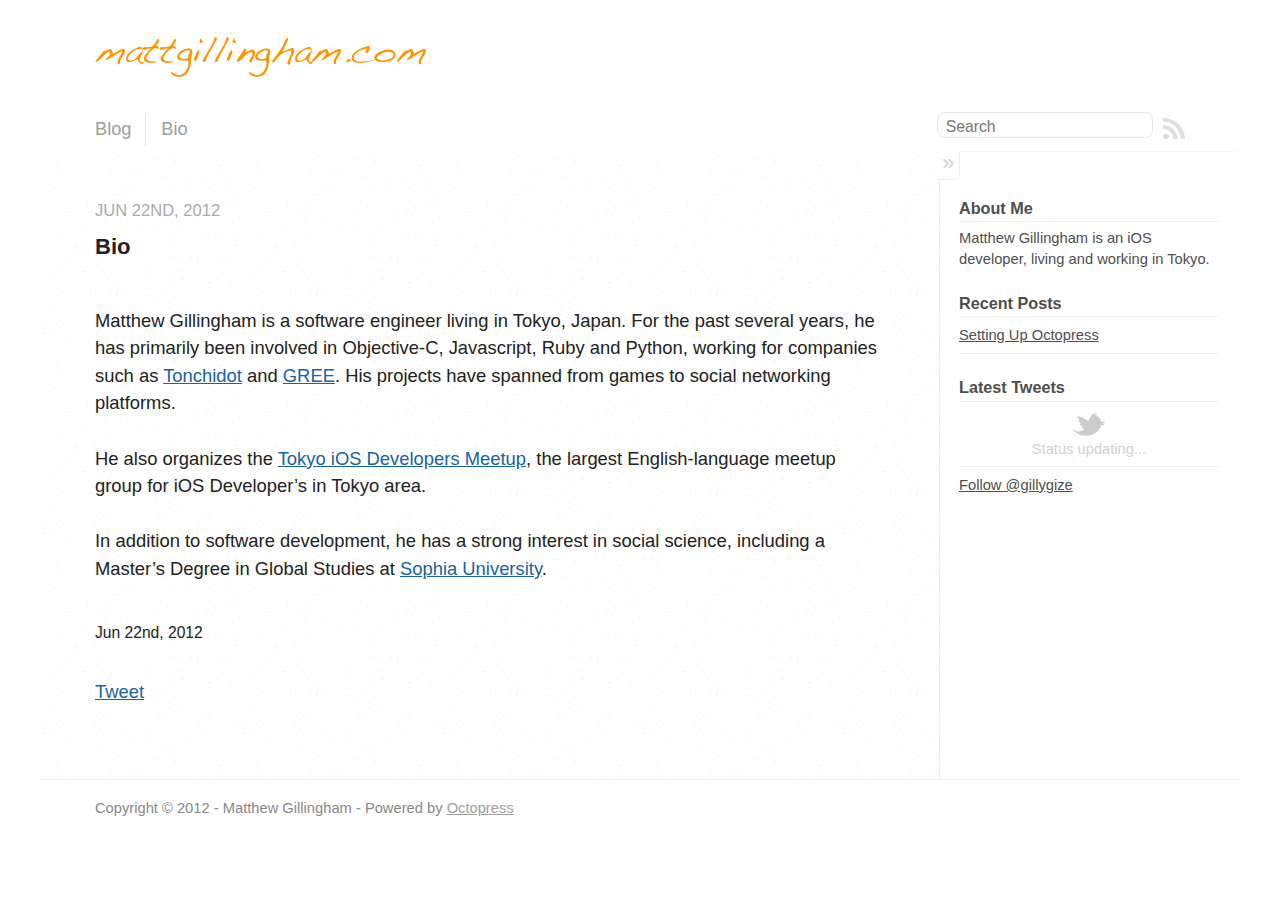
==== commit 5fcb1af9: "Site updated at 2012-06-22 09:41:49 UTC" ====
--- a/bio/index.html
+++ b/bio/index.html
@@ -64,7 +64,6 @@
 <ul class="main-navigation">
   <li><a href="/">Blog</a></li>
   <li><a href="/bio/">Bio</a></li>
-  <li><a href="/blog/archives">Archives</a></li>
 </ul>
 
 </nav>
